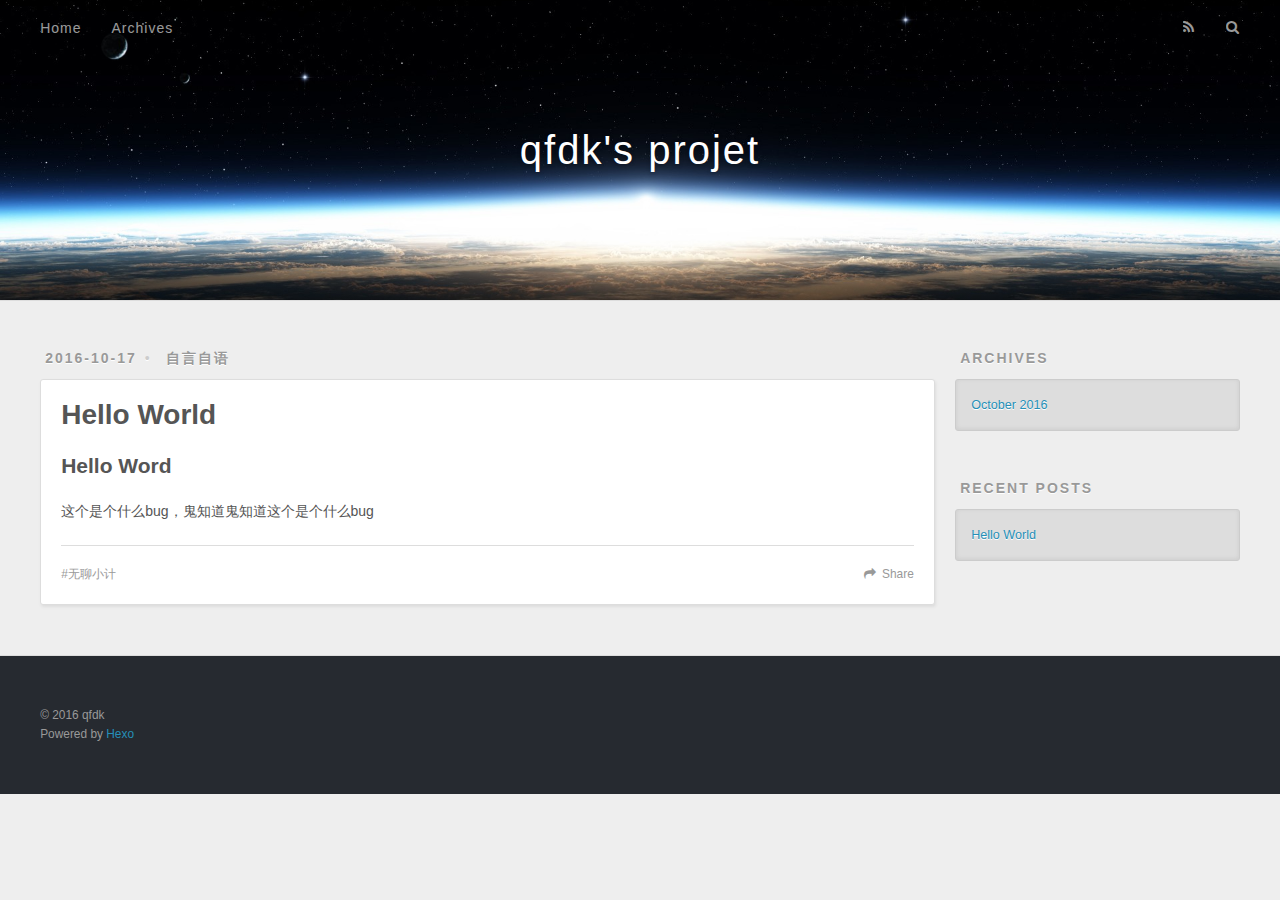
==== index.html @ c4a9b855 "Site updated: 2016-10-17 21:09:21" ====
<!DOCTYPE html>
<html>
<head>
  <meta charset="utf-8">
  
  <title>qfdk&#39;s projet</title>
  <meta name="viewport" content="width=device-width, initial-scale=1, maximum-scale=1">
  <meta property="og:type" content="website">
<meta property="og:title" content="qfdk's projet">
<meta property="og:url" content="http://qfdk.github.io/index.html">
<meta property="og:site_name" content="qfdk's projet">
<meta name="twitter:card" content="summary">
<meta name="twitter:title" content="qfdk's projet">
  
    <link rel="alternate" href="/atom.xml" title="qfdk&#39;s projet" type="application/atom+xml">
  
  
    <link rel="icon" href="/favicon.png">
  
  
    <link href="//fonts.googleapis.com/css?family=Source+Code+Pro" rel="stylesheet" type="text/css">
  
  <link rel="stylesheet" href="/css/style.css">
  

</head>

<body>
  <div id="container">
    <div id="wrap">
      <header id="header">
  <div id="banner"></div>
  <div id="header-outer" class="outer">
    <div id="header-title" class="inner">
      <h1 id="logo-wrap">
        <a href="/" id="logo">qfdk&#39;s projet</a>
      </h1>
      
    </div>
    <div id="header-inner" class="inner">
      <nav id="main-nav">
        <a id="main-nav-toggle" class="nav-icon"></a>
        
          <a class="main-nav-link" href="/">Home</a>
        
          <a class="main-nav-link" href="/archives">Archives</a>
        
      </nav>
      <nav id="sub-nav">
        
          <a id="nav-rss-link" class="nav-icon" href="/atom.xml" title="RSS Feed"></a>
        
        <a id="nav-search-btn" class="nav-icon" title="Search"></a>
      </nav>
      <div id="search-form-wrap">
        <form action="//google.com/search" method="get" accept-charset="UTF-8" class="search-form"><input type="search" name="q" results="0" class="search-form-input" placeholder="Search"><button type="submit" class="search-form-submit">&#xF002;</button><input type="hidden" name="sitesearch" value="http://qfdk.github.io"></form>
      </div>
    </div>
  </div>
</header>
      <div class="outer">
        <section id="main">
  
    <article id="post-Hello World" class="article article-type-post" itemscope itemprop="blogPost">
  <div class="article-meta">
    <a href="/2016/10/17/Hello World/" class="article-date">
  <time datetime="2016-10-17T16:58:01.671Z" itemprop="datePublished">2016-10-17</time>
</a>
    
  <div class="article-category">
    <a class="article-category-link" href="/categories/自言自语/">自言自语</a>
  </div>

  </div>
  <div class="article-inner">
    
    
      <header class="article-header">
        
  
    <h1 itemprop="name">
      <a class="article-title" href="/2016/10/17/Hello World/">Hello World</a>
    </h1>
  

      </header>
    
    <div class="article-entry" itemprop="articleBody">
      
        <h2 id="Hello-Word"><a href="#Hello-Word" class="headerlink" title="Hello Word"></a>Hello Word</h2><p>这个是个什么bug，鬼知道鬼知道这个是个什么bug</p>

      
    </div>
    <footer class="article-footer">
      <a data-url="http://qfdk.github.io/2016/10/17/Hello World/" data-id="ciuefksj50000rd9kbx8fozk2" class="article-share-link">Share</a>
      
      
  <ul class="article-tag-list"><li class="article-tag-list-item"><a class="article-tag-list-link" href="/tags/无聊小计/">无聊小计</a></li></ul>

    </footer>
  </div>
  
</article>


  

</section>
        
          <aside id="sidebar">
  
    

  
    

  
    
  
    
  <div class="widget-wrap">
    <h3 class="widget-title">Archives</h3>
    <div class="widget">
      <ul class="archive-list"><li class="archive-list-item"><a class="archive-list-link" href="/archives/2016/10/">October 2016</a></li></ul>
    </div>
  </div>


  
    
  <div class="widget-wrap">
    <h3 class="widget-title">Recent Posts</h3>
    <div class="widget">
      <ul>
        
          <li>
            <a href="/2016/10/17/hello-world/">Hello World</a>
          </li>
        
      </ul>
    </div>
  </div>

  
</aside>
        
      </div>
      <footer id="footer">
  
  <div class="outer">
    <div id="footer-info" class="inner">
      &copy; 2016 qfdk<br>
      Powered by <a href="http://hexo.io/" target="_blank">Hexo</a>
    </div>
  </div>
</footer>
    </div>
    <nav id="mobile-nav">
  
    <a href="/" class="mobile-nav-link">Home</a>
  
    <a href="/archives" class="mobile-nav-link">Archives</a>
  
</nav>
    

<script src="//ajax.googleapis.com/ajax/libs/jquery/2.0.3/jquery.min.js"></script>


  <link rel="stylesheet" href="/fancybox/jquery.fancybox.css">
  <script src="/fancybox/jquery.fancybox.pack.js"></script>


<script src="/js/script.js"></script>

  </div>
</body>
</html>
---- css/style.css ----
body {
  width: 100%;
}
body:before,
body:after {
  content: "";
  display: table;
}
body:after {
  clear: both;
}
html,
body,
div,
span,
applet,
object,
iframe,
h1,
h2,
h3,
h4,
h5,
h6,
p,
blockquote,
pre,
a,
abbr,
acronym,
address,
big,
cite,
code,
del,
dfn,
em,
img,
ins,
kbd,
q,
s,
samp,
small,
strike,
strong,
sub,
sup,
tt,
var,
dl,
dt,
dd,
ol,
ul,
li,
fieldset,
form,
label,
legend,
table,
caption,
tbody,
tfoot,
thead,
tr,
th,
td {
  margin: 0;
  padding: 0;
  border: 0;
  outline: 0;
  font-weight: inherit;
  font-style: inherit;
  font-family: inherit;
  font-size: 100%;
  vertical-align: baseline;
}
body {
  line-height: 1;
  color: #000;
  background: #fff;
}
ol,
ul {
  list-style: none;
}
table {
  border-collapse: separate;
  border-spacing: 0;
  vertical-align: middle;
}
caption,
th,
td {
  text-align: left;
  font-weight: normal;
  vertical-align: middle;
}
a img {
  border: none;
}
input,
button {
  margin: 0;
  padding: 0;
}
input::-moz-focus-inner,
button::-moz-focus-inner {
  border: 0;
  padding: 0;
}
@font-face {
  font-family: FontAwesome;
  font-style: normal;
  font-weight: normal;
  src: url("fonts/fontawesome-webfont.eot?v=#4.0.3");
  src: url("fonts/fontawesome-webfont.eot?#iefix&v=#4.0.3") format("embedded-opentype"), url("fonts/fontawesome-webfont.woff?v=#4.0.3") format("woff"), url("fonts/fontawesome-webfont.ttf?v=#4.0.3") format("truetype"), url("fonts/fontawesome-webfont.svg#fontawesomeregular?v=#4.0.3") format("svg");
}
html,
body,
#container {
  height: 100%;
}
body {
  background: #eee;
  font: 14px "Helvetica Neue", Helvetica, Arial, sans-serif;
  -webkit-text-size-adjust: 100%;
}
.outer {
  max-width: 1220px;
  margin: 0 auto;
  padding: 0 20px;
}
.outer:before,
.outer:after {
  content: "";
  display: table;
}
.outer:after {
  clear: both;
}
.inner {
  display: inline;
  float: left;
  width: 98.33333333333333%;
  margin: 0 0.833333333333333%;
}
.left,
.alignleft {
  float: left;
}
.right,
.alignright {
  float: right;
}
.clear {
  clear: both;
}
#container {
  position: relative;
}
.mobile-nav-on {
  overflow: hidden;
}
#wrap {
  height: 100%;
  width: 100%;
  position: absolute;
  top: 0;
  left: 0;
  -webkit-transition: 0.2s ease-out;
  -moz-transition: 0.2s ease-out;
  -ms-transition: 0.2s ease-out;
  transition: 0.2s ease-out;
  z-index: 1;
  background: #eee;
}
.mobile-nav-on #wrap {
  left: 280px;
}
@media screen and (min-width: 768px) {
  #main {
    display: inline;
    float: left;
    width: 73.33333333333333%;
    margin: 0 0.833333333333333%;
  }
}
.article-date,
.article-category-link,
.archive-year,
.widget-title {
  text-decoration: none;
  text-transform: uppercase;
  letter-spacing: 2px;
  color: #999;
  margin-bottom: 1em;
  margin-left: 5px;
  line-height: 1em;
  text-shadow: 0 1px #fff;
  font-weight: bold;
}
.article-inner,
.archive-article-inner {
  background: #fff;
  -webkit-box-shadow: 1px 2px 3px #ddd;
  box-shadow: 1px 2px 3px #ddd;
  border: 1px solid #ddd;
  border-radius: 3px;
}
.article-entry h1,
.widget h1 {
  font-size: 2em;
}
.article-entry h2,
.widget h2 {
  font-size: 1.5em;
}
.article-entry h3,
.widget h3 {
  font-size: 1.3em;
}
.article-entry h4,
.widget h4 {
  font-size: 1.2em;
}
.article-entry h5,
.widget h5 {
  font-size: 1em;
}
.article-entry h6,
.widget h6 {
  font-size: 1em;
  color: #999;
}
.article-entry hr,
.widget hr {
  border: 1px dashed #ddd;
}
.article-entry strong,
.widget strong {
  font-weight: bold;
}
.article-entry em,
.widget em,
.article-entry cite,
.widget cite {
  font-style: italic;
}
.article-entry sup,
.widget sup,
.article-entry sub,
.widget sub {
  font-size: 0.75em;
  line-height: 0;
  position: relative;
  vertical-align: baseline;
}
.article-entry sup,
.widget sup {
  top: -0.5em;
}
.article-entry sub,
.widget sub {
  bottom: -0.2em;
}
.article-entry small,
.widget small {
  font-size: 0.85em;
}
.article-entry acronym,
.widget acronym,
.article-entry abbr,
.widget abbr {
  border-bottom: 1px dotted;
}
.article-entry ul,
.widget ul,
.article-entry ol,
.widget ol,
.article-entry dl,
.widget dl {
  margin: 0 20px;
  line-height: 1.6em;
}
.article-entry ul ul,
.widget ul ul,
.article-entry ol ul,
.widget ol ul,
.article-entry ul ol,
.widget ul ol,
.article-entry ol ol,
.widget ol ol {
  margin-top: 0;
  margin-bottom: 0;
}
.article-entry ul,
.widget ul {
  list-style: disc;
}
.article-entry ol,
.widget ol {
  list-style: decimal;
}
.article-entry dt,
.widget dt {
  font-weight: bold;
}
#header {
  height: 300px;
  position: relative;
  border-bottom: 1px solid #ddd;
}
#header:before,
#header:after {
  content: "";
  position: absolute;
  left: 0;
  right: 0;
  height: 40px;
}
#header:before {
  top: 0;
  background: -webkit-linear-gradient(rgba(0,0,0,0.2), transparent);
  background: -moz-linear-gradient(rgba(0,0,0,0.2), transparent);
  background: -ms-linear-gradient(rgba(0,0,0,0.2), transparent);
  background: linear-gradient(rgba(0,0,0,0.2), transparent);
}
#header:after {
  bottom: 0;
  background: -webkit-linear-gradient(transparent, rgba(0,0,0,0.2));
  background: -moz-linear-gradient(transparent, rgba(0,0,0,0.2));
  background: -ms-linear-gradient(transparent, rgba(0,0,0,0.2));
  background: linear-gradient(transparent, rgba(0,0,0,0.2));
}
#header-outer {
  height: 100%;
  position: relative;
}
#header-inner {
  position: relative;
  overflow: hidden;
}
#banner {
  position: absolute;
  top: 0;
  left: 0;
  width: 100%;
  height: 100%;
  background: url("images/banner.jpg") center #000;
  -webkit-background-size: cover;
  -moz-background-size: cover;
  background-size: cover;
  z-index: -1;
}
#header-title {
  text-align: center;
  height: 40px;
  position: absolute;
  top: 50%;
  left: 0;
  margin-top: -20px;
}
#logo,
#subtitle {
  text-decoration: none;
  color: #fff;
  font-weight: 300;
  text-shadow: 0 1px 4px rgba(0,0,0,0.3);
}
#logo {
  font-size: 40px;
  line-height: 40px;
  letter-spacing: 2px;
}
#subtitle {
  font-size: 16px;
  line-height: 16px;
  letter-spacing: 1px;
}
#subtitle-wrap {
  margin-top: 16px;
}
#main-nav {
  float: left;
  margin-left: -15px;
}
.nav-icon,
.main-nav-link {
  float: left;
  color: #fff;
  opacity: 0.6;
  text-decoration: none;
  text-shadow: 0 1px rgba(0,0,0,0.2);
  -webkit-transition: opacity 0.2s;
  -moz-transition: opacity 0.2s;
  -ms-transition: opacity 0.2s;
  transition: opacity 0.2s;
  display: block;
  padding: 20px 15px;
}
.nav-icon:hover,
.main-nav-link:hover {
  opacity: 1;
}
.nav-icon {
  font-family: FontAwesome;
  text-align: center;
  font-size: 14px;
  width: 14px;
  height: 14px;
  padding: 20px 15px;
  position: relative;
  cursor: pointer;
}
.main-nav-link {
  font-weight: 300;
  letter-spacing: 1px;
}
@media screen and (max-width: 479px) {
  .main-nav-link {
    display: none;
  }
}
#main-nav-toggle {
  display: none;
}
#main-nav-toggle:before {
  content: "\f0c9";
}
@media screen and (max-width: 479px) {
  #main-nav-toggle {
    display: block;
  }
}
#sub-nav {
  float: right;
  margin-right: -15px;
}
#nav-rss-link:before {
  content: "\f09e";
}
#nav-search-btn:before {
  content: "\f002";
}
#search-form-wrap {
  position: absolute;
  top: 15px;
  width: 150px;
  height: 30px;
  right: -150px;
  opacity: 0;
  -webkit-transition: 0.2s ease-out;
  -moz-transition: 0.2s ease-out;
  -ms-transition: 0.2s ease-out;
  transition: 0.2s ease-out;
}
#search-form-wrap.on {
  opacity: 1;
  right: 0;
}
@media screen and (max-width: 479px) {
  #search-form-wrap {
    width: 100%;
    right: -100%;
  }
}
.search-form {
  position: absolute;
  top: 0;
  left: 0;
  right: 0;
  background: #fff;
  padding: 5px 15px;
  border-radius: 15px;
  -webkit-box-shadow: 0 0 10px rgba(0,0,0,0.3);
  box-shadow: 0 0 10px rgba(0,0,0,0.3);
}
.search-form-input {
  border: none;
  background: none;
  color: #555;
  width: 100%;
  font: 13px "Helvetica Neue", Helvetica, Arial, sans-serif;
  outline: none;
}
.search-form-input::-webkit-search-results-decoration,
.search-form-input::-webkit-search-cancel-button {
  -webkit-appearance: none;
}
.search-form-submit {
  position: absolute;
  top: 50%;
  right: 10px;
  margin-top: -7px;
  font: 13px FontAwesome;
  border: none;
  background: none;
  color: #bbb;
  cursor: pointer;
}
.search-form-submit:hover,
.search-form-submit:focus {
  color: #777;
}
.article {
  margin: 50px 0;
}
.article-inner {
  overflow: hidden;
}
.article-meta:before,
.article-meta:after {
  content: "";
  display: table;
}
.article-meta:after {
  clear: both;
}
.article-date {
  float: left;
}
.article-category {
  float: left;
  line-height: 1em;
  color: #ccc;
  text-shadow: 0 1px #fff;
  margin-left: 8px;
}
.article-category:before {
  content: "\2022";
}
.article-category-link {
  margin: 0 12px 1em;
}
.article-header {
  padding: 20px 20px 0;
}
.article-title {
  text-decoration: none;
  font-size: 2em;
  font-weight: bold;
  color: #555;
  line-height: 1.1em;
  -webkit-transition: color 0.2s;
  -moz-transition: color 0.2s;
  -ms-transition: color 0.2s;
  transition: color 0.2s;
}
a.article-title:hover {
  color: #258fb8;
}
.article-entry {
  color: #555;
  padding: 0 20px;
}
.article-entry:before,
.article-entry:after {
  content: "";
  display: table;
}
.article-entry:after {
  clear: both;
}
.article-entry p,
.article-entry table {
  line-height: 1.6em;
  margin: 1.6em 0;
}
.article-entry h1,
.article-entry h2,
.article-entry h3,
.article-entry h4,
.article-entry h5,
.article-entry h6 {
  font-weight: bold;
}
.article-entry h1,
.article-entry h2,
.article-entry h3,
.article-entry h4,
.article-entry h5,
.article-entry h6 {
  line-height: 1.1em;
  margin: 1.1em 0;
}
.article-entry a {
  color: #258fb8;
  text-decoration: none;
}
.article-entry a:hover {
  text-decoration: underline;
}
.article-entry ul,
.article-entry ol,
.article-entry dl {
  margin-top: 1.6em;
  margin-bottom: 1.6em;
}
.article-entry img,
.article-entry video {
  max-width: 100%;
  height: auto;
  display: block;
  margin: auto;
}
.article-entry iframe {
  border: none;
}
.article-entry table {
  width: 100%;
  border-collapse: collapse;
  border-spacing: 0;
}
.article-entry th {
  font-weight: bold;
  border-bottom: 3px solid #ddd;
  padding-bottom: 0.5em;
}
.article-entry td {
  border-bottom: 1px solid #ddd;
  padding: 10px 0;
}
.article-entry blockquote {
  font-family: Georgia, "Times New Roman", serif;
  font-size: 1.4em;
  margin: 1.6em 20px;
  text-align: center;
}
.article-entry blockquote footer {
  font-size: 14px;
  margin: 1.6em 0;
  font-family: "Helvetica Neue", Helvetica, Arial, sans-serif;
}
.article-entry blockquote footer cite:before {
  content: "—";
  padding: 0 0.5em;
}
.article-entry .pullquote {
  text-align: left;
  width: 45%;
  margin: 0;
}
.article-entry .pullquote.left {
  margin-left: 0.5em;
  margin-right: 1em;
}
.article-entry .pullquote.right {
  margin-right: 0.5em;
  margin-left: 1em;
}
.article-entry .caption {
  color: #999;
  display: block;
  font-size: 0.9em;
  margin-top: 0.5em;
  position: relative;
  text-align: center;
}
.article-entry .video-container {
  position: relative;
  padding-top: 56.25%;
  height: 0;
  overflow: hidden;
}
.article-entry .video-container iframe,
.article-entry .video-container object,
.article-entry .video-container embed {
  position: absolute;
  top: 0;
  left: 0;
  width: 100%;
  height: 100%;
  margin-top: 0;
}
.article-more-link a {
  display: inline-block;
  line-height: 1em;
  padding: 6px 15px;
  border-radius: 15px;
  background: #eee;
  color: #999;
  text-shadow: 0 1px #fff;
  text-decoration: none;
}
.article-more-link a:hover {
  background: #258fb8;
  color: #fff;
  text-decoration: none;
  text-shadow: 0 1px #1e7293;
}
.article-footer {
  font-size: 0.85em;
  line-height: 1.6em;
  border-top: 1px solid #ddd;
  padding-top: 1.6em;
  margin: 0 20px 20px;
}
.article-footer:before,
.article-footer:after {
  content: "";
  display: table;
}
.article-footer:after {
  clear: both;
}
.article-footer a {
  color: #999;
  text-decoration: none;
}
.article-footer a:hover {
  color: #555;
}
.article-tag-list-item {
  float: left;
  margin-right: 10px;
}
.article-tag-list-link:before {
  content: "#";
}
.article-comment-link {
  float: right;
}
.article-comment-link:before {
  content: "\f075";
  font-family: FontAwesome;
  padding-right: 8px;
}
.article-share-link {
  cursor: pointer;
  float: right;
  margin-left: 20px;
}
.article-share-link:before {
  content: "\f064";
  font-family: FontAwesome;
  padding-right: 6px;
}
#article-nav {
  position: relative;
}
#article-nav:before,
#article-nav:after {
  content: "";
  display: table;
}
#article-nav:after {
  clear: both;
}
@media screen and (min-width: 768px) {
  #article-nav {
    margin: 50px 0;
  }
  #article-nav:before {
    width: 8px;
    height: 8px;
    position: absolute;
    top: 50%;
    left: 50%;
    margin-top: -4px;
    margin-left: -4px;
    content: "";
    border-radius: 50%;
    background: #ddd;
    -webkit-box-shadow: 0 1px 2px #fff;
    box-shadow: 0 1px 2px #fff;
  }
}
.article-nav-link-wrap {
  text-decoration: none;
  text-shadow: 0 1px #fff;
  color: #999;
  -webkit-box-sizing: border-box;
  -moz-box-sizing: border-box;
  box-sizing: border-box;
  margin-top: 50px;
  text-align: center;
  display: block;
}
.article-nav-link-wrap:hover {
  color: #555;
}
@media screen and (min-width: 768px) {
  .article-nav-link-wrap {
    width: 50%;
    margin-top: 0;
  }
}
@media screen and (min-width: 768px) {
  #article-nav-newer {
    float: left;
    text-align: right;
    padding-right: 20px;
  }
}
@media screen and (min-width: 768px) {
  #article-nav-older {
    float: right;
    text-align: left;
    padding-left: 20px;
  }
}
.article-nav-caption {
  text-transform: uppercase;
  letter-spacing: 2px;
  color: #ddd;
  line-height: 1em;
  font-weight: bold;
}
#article-nav-newer .article-nav-caption {
  margin-right: -2px;
}
.article-nav-title {
  font-size: 0.85em;
  line-height: 1.6em;
  margin-top: 0.5em;
}
.article-share-box {
  position: absolute;
  display: none;
  background: #fff;
  -webkit-box-shadow: 1px 2px 10px rgba(0,0,0,0.2);
  box-shadow: 1px 2px 10px rgba(0,0,0,0.2);
  border-radius: 3px;
  margin-left: -145px;
  overflow: hidden;
  z-index: 1;
}
.article-share-box.on {
  display: block;
}
.article-share-input {
  width: 100%;
  background: none;
  -webkit-box-sizing: border-box;
  -moz-box-sizing: border-box;
  box-sizing: border-box;
  font: 14px "Helvetica Neue", Helvetica, Arial, sans-serif;
  padding: 0 15px;
  color: #555;
  outline: none;
  border: 1px solid #ddd;
  border-radius: 3px 3px 0 0;
  height: 36px;
  line-height: 36px;
}
.article-share-links {
  background: #eee;
}
.article-share-links:before,
.article-share-links:after {
  content: "";
  display: table;
}
.article-share-links:after {
  clear: both;
}
.article-share-twitter,
.article-share-facebook,
.article-share-pinterest,
.article-share-google {
  width: 50px;
  height: 36px;
  display: block;
  float: left;
  position: relative;
  color: #999;
  text-shadow: 0 1px #fff;
}
.article-share-twitter:before,
.article-share-facebook:before,
.article-share-pinterest:before,
.article-share-google:before {
  font-size: 20px;
  font-family: FontAwesome;
  width: 20px;
  height: 20px;
  position: absolute;
  top: 50%;
  left: 50%;
  margin-top: -10px;
  margin-left: -10px;
  text-align: center;
}
.article-share-twitter:hover,
.article-share-facebook:hover,
.article-share-pinterest:hover,
.article-share-google:hover {
  color: #fff;
}
.article-share-twitter:before {
  content: "\f099";
}
.article-share-twitter:hover {
  background: #00aced;
  text-shadow: 0 1px #008abe;
}
.article-share-facebook:before {
  content: "\f09a";
}
.article-share-facebook:hover {
  background: #3b5998;
  text-shadow: 0 1px #2f477a;
}
.article-share-pinterest:before {
  content: "\f0d2";
}
.article-share-pinterest:hover {
  background: #cb2027;
  text-shadow: 0 1px #a21a1f;
}
.article-share-google:before {
  content: "\f0d5";
}
.article-share-google:hover {
  background: #dd4b39;
  text-shadow: 0 1px #be3221;
}
.article-gallery {
  background: #000;
  position: relative;
}
.article-gallery-photos {
  position: relative;
  overflow: hidden;
}
.article-gallery-img {
  display: none;
  max-width: 100%;
}
.article-gallery-img:first-child {
  display: block;
}
.article-gallery-img.loaded {
  position: absolute;
  display: block;
}
.article-gallery-img img {
  display: block;
  max-width: 100%;
  margin: 0 auto;
}
#comments {
  background: #fff;
  -webkit-box-shadow: 1px 2px 3px #ddd;
  box-shadow: 1px 2px 3px #ddd;
  padding: 20px;
  border: 1px solid #ddd;
  border-radius: 3px;
  margin: 50px 0;
}
#comments a {
  color: #258fb8;
}
.archives-wrap {
  margin: 50px 0;
}
.archives:before,
.archives:after {
  content: "";
  display: table;
}
.archives:after {
  clear: both;
}
.archive-year-wrap {
  margin-bottom: 1em;
}
.archives {
  -webkit-column-gap: 10px;
  -moz-column-gap: 10px;
  column-gap: 10px;
}
@media screen and (min-width: 480px) and (max-width: 767px) {
  .archives {
    -webkit-column-count: 2;
    -moz-column-count: 2;
    column-count: 2;
  }
}
@media screen and (min-width: 768px) {
  .archives {
    -webkit-column-count: 3;
    -moz-column-count: 3;
    column-count: 3;
  }
}
.archive-article {
  -webkit-column-break-inside: avoid;
  page-break-inside: avoid;
  overflow: hidden;
  break-inside: avoid-column;
}
.archive-article-inner {
  padding: 10px;
  margin-bottom: 15px;
}
.archive-article-title {
  text-decoration: none;
  font-weight: bold;
  color: #555;
  -webkit-transition: color 0.2s;
  -moz-transition: color 0.2s;
  -ms-transition: color 0.2s;
  transition: color 0.2s;
  line-height: 1.6em;
}
.archive-article-title:hover {
  color: #258fb8;
}
.archive-article-footer {
  margin-top: 1em;
}
.archive-article-date {
  color: #999;
  text-decoration: none;
  font-size: 0.85em;
  line-height: 1em;
  margin-bottom: 0.5em;
  display: block;
}
#page-nav {
  margin: 50px auto;
  background: #fff;
  -webkit-box-shadow: 1px 2px 3px #ddd;
  box-shadow: 1px 2px 3px #ddd;
  border: 1px solid #ddd;
  border-radius: 3px;
  text-align: center;
  color: #999;
  overflow: hidden;
}
#page-nav:before,
#page-nav:after {
  content: "";
  display: table;
}
#page-nav:after {
  clear: both;
}
#page-nav a,
#page-nav span {
  padding: 10px 20px;
  line-height: 1;
  height: 2ex;
}
#page-nav a {
  color: #999;
  text-decoration: none;
}
#page-nav a:hover {
  background: #999;
  color: #fff;
}
#page-nav .prev {
  float: left;
}
#page-nav .next {
  float: right;
}
#page-nav .page-number {
  display: inline-block;
}
@media screen and (max-width: 479px) {
  #page-nav .page-number {
    display: none;
  }
}
#page-nav .current {
  color: #555;
  font-weight: bold;
}
#page-nav .space {
  color: #ddd;
}
#footer {
  background: #262a30;
  padding: 50px 0;
  border-top: 1px solid #ddd;
  color: #999;
}
#footer a {
  color: #258fb8;
  text-decoration: none;
}
#footer a:hover {
  text-decoration: underline;
}
#footer-info {
  line-height: 1.6em;
  font-size: 0.85em;
}
.article-entry pre,
.article-entry .highlight {
  background: #2d2d2d;
  margin: 0 -20px;
  padding: 15px 20px;
  border-style: solid;
  border-color: #ddd;
  border-width: 1px 0;
  overflow: auto;
  color: #ccc;
  line-height: 22.400000000000002px;
}
.article-entry .highlight .gutter pre,
.article-entry .gist .gist-file .gist-data .line-numbers {
  color: #666;
  font-size: 0.85em;
}
.article-entry pre,
.article-entry code {
  font-family: "Source Code Pro", Consolas, Monaco, Menlo, Consolas, monospace;
}
.article-entry code {
  background: #eee;
  text-shadow: 0 1px #fff;
  padding: 0 0.3em;
}
.article-entry pre code {
  background: none;
  text-shadow: none;
  padding: 0;
}
.article-entry .highlight pre {
  border: none;
  margin: 0;
  padding: 0;
}
.article-entry .highlight table {
  margin: 0;
  width: auto;
}
.article-entry .highlight td {
  border: none;
  padding: 0;
}
.article-entry .highlight figcaption {
  font-size: 0.85em;
  color: #999;
  line-height: 1em;
  margin-bottom: 1em;
}
.article-entry .highlight figcaption:before,
.article-entry .highlight figcaption:after {
  content: "";
  display: table;
}
.article-entry .highlight figcaption:after {
  clear: both;
}
.article-entry .highlight figcaption a {
  float: right;
}
.article-entry .highlight .gutter pre {
  text-align: right;
  padding-right: 20px;
}
.article-entry .highlight .line {
  height: 22.400000000000002px;
}
.article-entry .highlight .line.marked {
  background: #515151;
}
.article-entry .gist {
  margin: 0 -20px;
  border-style: solid;
  border-color: #ddd;
  border-width: 1px 0;
  background: #2d2d2d;
  padding: 15px 20px 15px 0;
}
.article-entry .gist .gist-file {
  border: none;
  font-family: "Source Code Pro", Consolas, Monaco, Menlo, Consolas, monospace;
  margin: 0;
}
.article-entry .gist .gist-file .gist-data {
  background: none;
  border: none;
}
.article-entry .gist .gist-file .gist-data .line-numbers {
  background: none;
  border: none;
  padding: 0 20px 0 0;
}
.article-entry .gist .gist-file .gist-data .line-data {
  padding: 0 !important;
}
.article-entry .gist .gist-file .highlight {
  margin: 0;
  padding: 0;
  border: none;
}
.article-entry .gist .gist-file .gist-meta {
  background: #2d2d2d;
  color: #999;
  font: 0.85em "Helvetica Neue", Helvetica, Arial, sans-serif;
  text-shadow: 0 0;
  padding: 0;
  margin-top: 1em;
  margin-left: 20px;
}
.article-entry .gist .gist-file .gist-meta a {
  color: #258fb8;
  font-weight: normal;
}
.article-entry .gist .gist-file .gist-meta a:hover {
  text-decoration: underline;
}
pre .comment,
pre .title {
  color: #999;
}
pre .variable,
pre .attribute,
pre .tag,
pre .regexp,
pre .ruby .constant,
pre .xml .tag .title,
pre .xml .pi,
pre .xml .doctype,
pre .html .doctype,
pre .css .id,
pre .css .class,
pre .css .pseudo {
  color: #f2777a;
}
pre .number,
pre .preprocessor,
pre .built_in,
pre .literal,
pre .params,
pre .constant {
  color: #f99157;
}
pre .class,
pre .ruby .class .title,
pre .css .rules .attribute {
  color: #9c9;
}
pre .string,
pre .value,
pre .inheritance,
pre .header,
pre .ruby .symbol,
pre .xml .cdata {
  color: #9c9;
}
pre .css .hexcolor {
  color: #6cc;
}
pre .function,
pre .python .decorator,
pre .python .title,
pre .ruby .function .title,
pre .ruby .title .keyword,
pre .perl .sub,
pre .javascript .title,
pre .coffeescript .title {
  color: #69c;
}
pre .keyword,
pre .javascript .function {
  color: #c9c;
}
@media screen and (max-width: 479px) {
  #mobile-nav {
    position: absolute;
    top: 0;
    left: 0;
    width: 280px;
    height: 100%;
    background: #191919;
    border-right: 1px solid #fff;
  }
}
@media screen and (max-width: 479px) {
  .mobile-nav-link {
    display: block;
    color: #999;
    text-decoration: none;
    padding: 15px 20px;
    font-weight: bold;
  }
  .mobile-nav-link:hover {
    color: #fff;
  }
}
@media screen and (min-width: 768px) {
  #sidebar {
    display: inline;
    float: left;
    width: 23.333333333333332%;
    margin: 0 0.833333333333333%;
  }
}
.widget-wrap {
  margin: 50px 0;
}
.widget {
  color: #777;
  text-shadow: 0 1px #fff;
  background: #ddd;
  -webkit-box-shadow: 0 -1px 4px #ccc inset;
  box-shadow: 0 -1px 4px #ccc inset;
  border: 1px solid #ccc;
  padding: 15px;
  border-radius: 3px;
}
.widget a {
  color: #258fb8;
  text-decoration: none;
}
.widget a:hover {
  text-decoration: underline;
}
.widget ul ul,
.widget ol ul,
.widget dl ul,
.widget ul ol,
.widget ol ol,
.widget dl ol,
.widget ul dl,
.widget ol dl,
.widget dl dl {
  margin-left: 15px;
  list-style: disc;
}
.widget {
  line-height: 1.6em;
  word-wrap: break-word;
  font-size: 0.9em;
}
.widget ul,
.widget ol {
  list-style: none;
  margin: 0;
}
.widget ul ul,
.widget ol ul,
.widget ul ol,
.widget ol ol {
  margin: 0 20px;
}
.widget ul ul,
.widget ol ul {
  list-style: disc;
}
.widget ul ol,
.widget ol ol {
  list-style: decimal;
}
.category-list-count,
.tag-list-count,
.archive-list-count {
  padding-left: 5px;
  color: #999;
  font-size: 0.85em;
}
.category-list-count:before,
.tag-list-count:before,
.archive-list-count:before {
  content: "(";
}
.category-list-count:after,
.tag-list-count:after,
.archive-list-count:after {
  content: ")";
}
.tagcloud a {
  margin-right: 5px;
  display: inline-block;
}
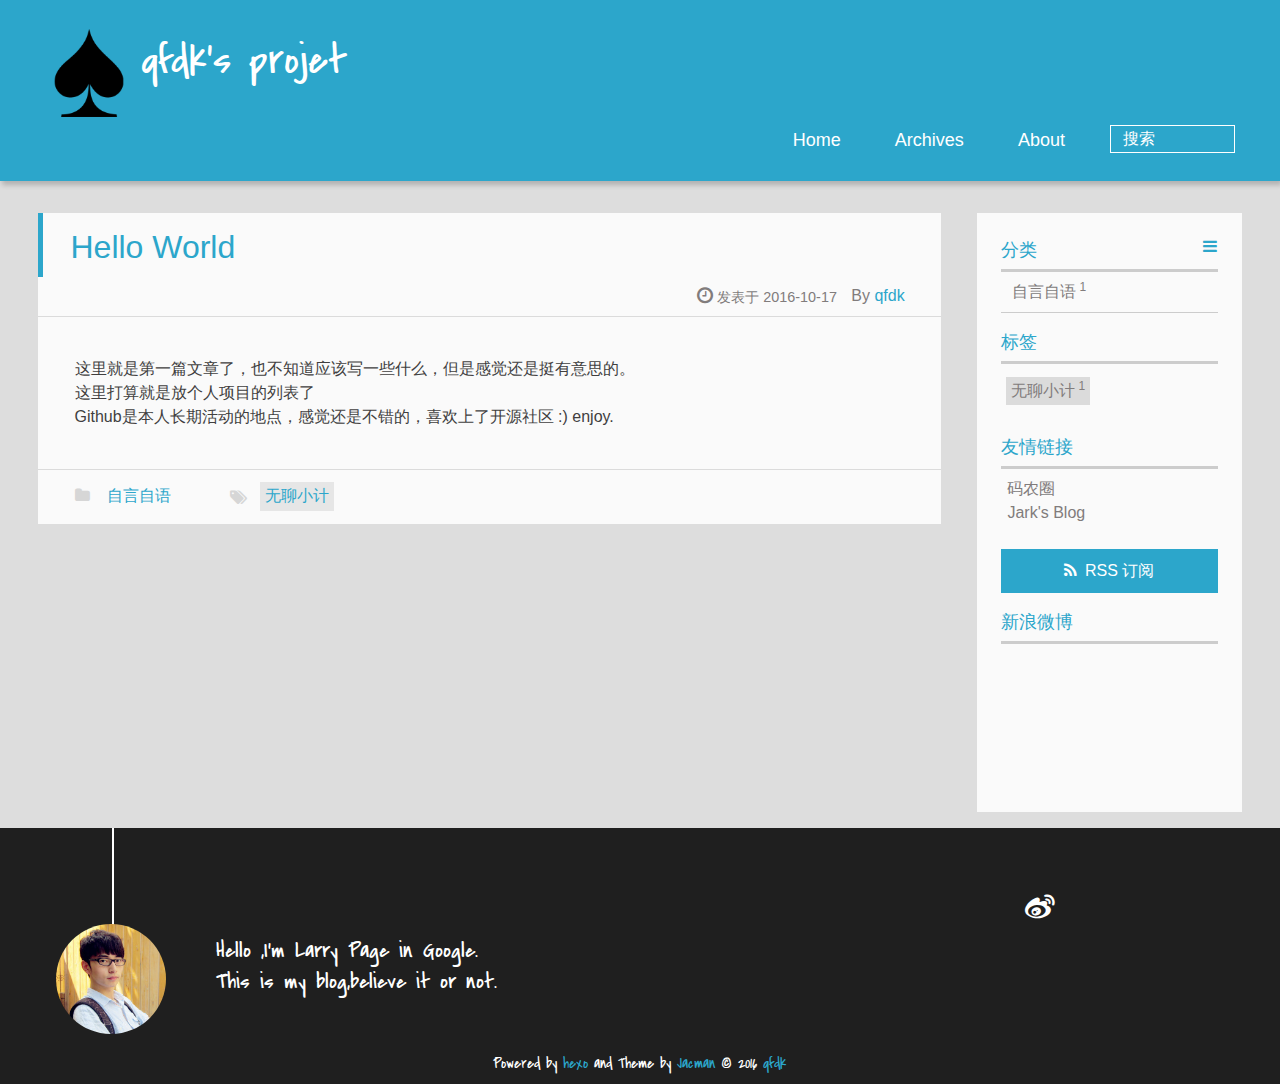
==== commit 89c26549: "Site updated: 2016-10-17 21:28:03" ====
--- a/index.html
+++ b/index.html
@@ -1,178 +1,366 @@
-<!DOCTYPE html>
-<html>
+
+ <!DOCTYPE HTML>
+<html >
 <head>
-  <meta charset="utf-8">
-  
-  <title>qfdk&#39;s projet</title>
-  <meta name="viewport" content="width=device-width, initial-scale=1, maximum-scale=1">
-  <meta property="og:type" content="website">
+  <meta charset="UTF-8">
+  
+    <title>qfdk&#39;s projet</title>
+    <meta name="viewport" content="width=device-width, initial-scale=1,user-scalable=no">
+    
+    <meta name="author" content="qfdk">
+    
+
+    
+    <meta property="og:type" content="website">
 <meta property="og:title" content="qfdk's projet">
 <meta property="og:url" content="http://qfdk.github.io/index.html">
 <meta property="og:site_name" content="qfdk's projet">
 <meta name="twitter:card" content="summary">
 <meta name="twitter:title" content="qfdk's projet">
-  
-    <link rel="alternate" href="/atom.xml" title="qfdk&#39;s projet" type="application/atom+xml">
-  
-  
-    <link rel="icon" href="/favicon.png">
-  
-  
-    <link href="//fonts.googleapis.com/css?family=Source+Code+Pro" rel="stylesheet" type="text/css">
-  
-  <link rel="stylesheet" href="/css/style.css">
-  
-
+
+    
+    <link rel="alternative" href="/atom.xml" title="qfdk&#39;s projet" type="application/atom+xml">
+    
+    
+    <link rel="icon" href="/img/favicon.ico">
+    
+    
+    <link rel="apple-touch-icon" href="/img/jacman.jpg">
+    <link rel="apple-touch-icon-precomposed" href="/img/jacman.jpg">
+    
+    <link rel="stylesheet" href="/css/style.css">
 </head>
 
-<body>
-  <div id="container">
-    <div id="wrap">
-      <header id="header">
-  <div id="banner"></div>
-  <div id="header-outer" class="outer">
-    <div id="header-title" class="inner">
-      <h1 id="logo-wrap">
-        <a href="/" id="logo">qfdk&#39;s projet</a>
-      </h1>
+  <body>
+    <header>
       
+<div>
+		
+			<div id="imglogo">
+				<a href="/"><img src="/img/logo.png" alt="qfdk&#39;s projet" title="qfdk&#39;s projet"/></a>
+			</div>
+			
+			<div id="textlogo">
+				<h1 class="site-name"><a href="/" title="qfdk&#39;s projet">qfdk&#39;s projet</a></h1>
+				<h2 class="blog-motto"></h2>
+			</div>
+			<div class="navbar"><a class="navbutton navmobile" href="#" title="菜单">
+			</a></div>
+			<nav class="animated">
+				<ul>
+					<ul>
+					 
+						<li><a href="/">Home</a></li>
+					
+						<li><a href="/archives">Archives</a></li>
+					
+						<li><a href="/about">About</a></li>
+					
+					<li>
+ 					
+					<form class="search" action="//google.com/search" method="get" accept-charset="utf-8">
+						<label>Search</label>
+						<input type="search" id="search" name="q" autocomplete="off" maxlength="20" placeholder="搜索" />
+						<input type="hidden" name="q" value="site:qfdk.github.io">
+					</form>
+					
+					</li>
+				</ul>
+			</nav>			
+</div>
+    </header>
+    <div id="container">
+      <div id="main">
+
+   
+    
+    <article class="post-expand post" itemprop="articleBody"> 
+        <header class="article-info clearfix">
+  <h1 itemprop="name">
+    
+      <a href="/2016/10/17/Hello World/" title="Hello World" itemprop="url">Hello World</a>
+  </h1>
+  <p class="article-author">By
+       
+		<a href="/about" title="qfdk" target="_blank" itemprop="author">qfdk</a>
+		
+  <p class="article-time">
+    <time datetime="2016-10-17T16:58:01.671Z" itemprop="datePublished"> 发表于 2016-10-17</time>
+    
+  </p>
+</header>
+    <div class="article-content">
+        
+        <p>这里就是第一篇文章了，也不知道应该写一些什么，但是感觉还是挺有意思的。<br>这里打算就是放个人项目的列表了<br>Github是本人长期活动的地点，感觉还是不错的，喜欢上了开源社区 :) enjoy.</p>
+
+        
+        
+        <p class="article-more-link">
+          
+       </p>
     </div>
-    <div id="header-inner" class="inner">
-      <nav id="main-nav">
-        <a id="main-nav-toggle" class="nav-icon"></a>
-        
-          <a class="main-nav-link" href="/">Home</a>
-        
-          <a class="main-nav-link" href="/archives">Archives</a>
-        
-      </nav>
-      <nav id="sub-nav">
-        
-          <a id="nav-rss-link" class="nav-icon" href="/atom.xml" title="RSS Feed"></a>
-        
-        <a id="nav-search-btn" class="nav-icon" title="Search"></a>
-      </nav>
-      <div id="search-form-wrap">
-        <form action="//google.com/search" method="get" accept-charset="UTF-8" class="search-form"><input type="search" name="q" results="0" class="search-form-input" placeholder="Search"><button type="submit" class="search-form-submit">&#xF002;</button><input type="hidden" name="sitesearch" value="http://qfdk.github.io"></form>
-      </div>
+    <footer class="article-footer clearfix">
+<div class="article-catetags">
+
+<div class="article-categories">
+  <span></span>
+  <a class="article-category-link" href="/categories/自言自语/">自言自语</a>
+</div>
+
+
+  <div class="article-tags">
+  
+  <span></span> <a href="/tags/无聊小计/">无聊小计</a>
+  </div>
+
+</div>
+
+
+
+
+<div class="comments-count">
+	
+</div>
+
+</footer>
+
+
+    </article>
+
+
+
+
+
+
+
+</div>
+      <div class="openaside"><a class="navbutton" href="#" title="显示侧边栏"></a></div>
+
+<div id="asidepart">
+<div class="closeaside"><a class="closebutton" href="#" title="隐藏侧边栏"></a></div>
+<aside class="clearfix">
+
+  
+
+
+  
+<div class="categorieslist">
+	<p class="asidetitle">分类</p>
+		<ul>
+		
+		  
+			<li><a href="/categories/自言自语/" title="自言自语">自言自语<sup>1</sup></a></li>
+		  
+		
+		</ul>
+</div>
+
+
+  
+<div class="tagslist">
+	<p class="asidetitle">标签</p>
+		<ul class="clearfix">
+		
+			
+				<li><a href="/tags/无聊小计/" title="无聊小计">无聊小计<sup>1</sup></a></li>
+			
+		
+		</ul>
+</div>
+
+
+  <div class="linkslist">
+  <p class="asidetitle">友情链接</p>
+    <ul>
+        
+          <li>
+            
+            	<a href="https://coderq.com" target="_blank" title="一个面向程序员交流分享的新一代社区">码农圈</a>
+            
+          </li>
+        
+          <li>
+            
+            	<a href="http://wuchong.me" target="_blank" title="Jark&#39;s Blog">Jark&#39;s Blog</a>
+            
+          </li>
+        
+    </ul>
+</div>
+
+  
+
+
+  <div class="rsspart">
+	<a href="/atom.xml" target="_blank" title="rss">RSS 订阅</a>
+</div>
+
+  <div class="weiboshow">
+  <p class="asidetitle">新浪微博</p>
+    <iframe width="100%" height="119" class="share_self"  frameborder="0" scrolling="no" src="http://widget.weibo.com/weiboshow/index.php?language=&width=0&height=119&fansRow=2&ptype=1&speed=0&skin=9&isTitle=1&noborder=1&isWeibo=0&isFans=0&uid=null&verifier=b3593ceb&dpc=1"></iframe>
+</div>
+
+
+</aside>
+</div>
     </div>
-  </div>
-</header>
-      <div class="outer">
-        <section id="main">
-  
-    <article id="post-Hello World" class="article article-type-post" itemscope itemprop="blogPost">
-  <div class="article-meta">
-    <a href="/2016/10/17/Hello World/" class="article-date">
-  <time datetime="2016-10-17T16:58:01.671Z" itemprop="datePublished">2016-10-17</time>
-</a>
-    
-  <div class="article-category">
-    <a class="article-category-link" href="/categories/自言自语/">自言自语</a>
-  </div>
-
-  </div>
-  <div class="article-inner">
-    
-    
-      <header class="article-header">
-        
-  
-    <h1 itemprop="name">
-      <a class="article-title" href="/2016/10/17/Hello World/">Hello World</a>
-    </h1>
-  
-
-      </header>
-    
-    <div class="article-entry" itemprop="articleBody">
-      
-        <h2 id="Hello-Word"><a href="#Hello-Word" class="headerlink" title="Hello Word"></a>Hello Word</h2><p>这个是个什么bug，鬼知道鬼知道这个是个什么bug</p>
-
-      
-    </div>
-    <footer class="article-footer">
-      <a data-url="http://qfdk.github.io/2016/10/17/Hello World/" data-id="ciuefksj50000rd9kbx8fozk2" class="article-share-link">Share</a>
-      
-      
-  <ul class="article-tag-list"><li class="article-tag-list-item"><a class="article-tag-list-link" href="/tags/无聊小计/">无聊小计</a></li></ul>
-
-    </footer>
-  </div>
-  
-</article>
-
-
-  
-
-</section>
-        
-          <aside id="sidebar">
-  
-    
-
-  
-    
-
-  
-    
-  
-    
-  <div class="widget-wrap">
-    <h3 class="widget-title">Archives</h3>
-    <div class="widget">
-      <ul class="archive-list"><li class="archive-list-item"><a class="archive-list-link" href="/archives/2016/10/">October 2016</a></li></ul>
-    </div>
-  </div>
-
-
-  
-    
-  <div class="widget-wrap">
-    <h3 class="widget-title">Recent Posts</h3>
-    <div class="widget">
-      <ul>
-        
-          <li>
-            <a href="/2016/10/17/hello-world/">Hello World</a>
-          </li>
-        
-      </ul>
-    </div>
-  </div>
-
-  
-</aside>
-        
-      </div>
-      <footer id="footer">
-  
-  <div class="outer">
-    <div id="footer-info" class="inner">
-      &copy; 2016 qfdk<br>
-      Powered by <a href="http://hexo.io/" target="_blank">Hexo</a>
-    </div>
-  </div>
+    <footer><div id="footer" >
+	
+	<div class="line">
+		<span></span>
+		<div class="author"></div>
+	</div>
+	
+	
+	<section class="info">
+		<p> Hello ,I&#39;m Larry Page in Google. <br/>
+			This is my blog,believe it or not.</p>
+	</section>
+	 
+	<div class="social-font" class="clearfix">
+		
+		<a href="http://weibo.com/2176287895" target="_blank" class="icon-weibo" title="微博"></a>
+		
+		
+		
+		
+		
+		
+		
+		
+		
+		
+	</div>
+			
+		
+
+		<p class="copyright">
+		Powered by <a href="http://hexo.io" target="_blank" title="hexo">hexo</a> and Theme by <a href="https://github.com/wuchong/jacman" target="_blank" title="Jacman">Jacman</a> © 2016 
+		
+		<a href="/about" target="_blank" title="qfdk">qfdk</a>
+		
+		
+		</p>
+</div>
 </footer>
-    </div>
-    <nav id="mobile-nav">
-  
-    <a href="/" class="mobile-nav-link">Home</a>
-  
-    <a href="/archives" class="mobile-nav-link">Archives</a>
-  
-</nav>
-    
-
-<script src="//ajax.googleapis.com/ajax/libs/jquery/2.0.3/jquery.min.js"></script>
-
-
-  <link rel="stylesheet" href="/fancybox/jquery.fancybox.css">
-  <script src="/fancybox/jquery.fancybox.pack.js"></script>
-
-
-<script src="/js/script.js"></script>
-
-  </div>
-</body>
-</html>+    <script src="/js/jquery-2.0.3.min.js"></script>
+<script src="/js/jquery.imagesloaded.min.js"></script>
+<script src="/js/gallery.js"></script>
+<script src="/js/jquery.qrcode-0.12.0.min.js"></script>
+
+<script type="text/javascript">
+$(document).ready(function(){ 
+  $('.navbar').click(function(){
+    $('header nav').toggleClass('shownav');
+  });
+  var myWidth = 0;
+  function getSize(){
+    if( typeof( window.innerWidth ) == 'number' ) {
+      myWidth = window.innerWidth;
+    } else if( document.documentElement && document.documentElement.clientWidth) {
+      myWidth = document.documentElement.clientWidth;
+    };
+  };
+  var m = $('#main'),
+      a = $('#asidepart'),
+      c = $('.closeaside'),
+      o = $('.openaside');
+  c.click(function(){
+    a.addClass('fadeOut').css('display', 'none');
+    o.css('display', 'block').addClass('fadeIn');
+    m.addClass('moveMain');
+  });
+  o.click(function(){
+    o.css('display', 'none').removeClass('beforeFadeIn');
+    a.css('display', 'block').removeClass('fadeOut').addClass('fadeIn');      
+    m.removeClass('moveMain');
+  });
+  $(window).scroll(function(){
+    o.css("top",Math.max(80,260-$(this).scrollTop()));
+  });
+  
+  $(window).resize(function(){
+    getSize(); 
+    if (myWidth >= 1024) {
+      $('header nav').removeClass('shownav');
+    }else{
+      m.removeClass('moveMain');
+      a.css('display', 'block').removeClass('fadeOut');
+      o.css('display', 'none');
+        
+    }
+  });
+});
+</script>
+
+
+
+
+
+
+
+
+
+
+<link rel="stylesheet" href="/fancybox/jquery.fancybox.css" media="screen" type="text/css">
+<script src="/fancybox/jquery.fancybox.pack.js"></script>
+<script type="text/javascript">
+$(document).ready(function(){ 
+  $('.article-content').each(function(i){
+    $(this).find('img').each(function(){
+      if ($(this).parent().hasClass('fancybox')) return;
+      var alt = this.alt;
+      if (alt) $(this).after('<span class="caption">' + alt + '</span>');
+      $(this).wrap('<a href="' + this.src + '" title="' + alt + '" class="fancybox"></a>');
+    });
+    $(this).find('.fancybox').each(function(){
+      $(this).attr('rel', 'article' + i);
+    });
+  });
+  if($.fancybox){
+    $('.fancybox').fancybox();
+  }
+}); 
+</script>
+
+
+
+<!-- Analytics Begin -->
+
+
+
+<script>
+var _hmt = _hmt || [];
+(function() {
+  var hm = document.createElement("script");
+  hm.src = "//hm.baidu.com/hm.js?e6d1f421bbc9962127a50488f9ed37d1";
+  var s = document.getElementsByTagName("script")[0]; 
+  s.parentNode.insertBefore(hm, s);
+})();
+</script>
+
+
+
+<!-- Analytics End -->
+
+<!-- Totop Begin -->
+
+	<div id="totop">
+	<a title="返回顶部"><img src="/img/scrollup.png"/></a>
+	</div>
+	<script src="/js/totop.js"></script>
+
+<!-- Totop End -->
+
+<!-- MathJax Begin -->
+<!-- mathjax config similar to math.stackexchange -->
+
+
+<!-- MathJax End -->
+
+<!-- Tiny_search Begin -->
+
+<!-- Tiny_search End -->
+
+  </body>
+ </html>
--- a/css/style.css
+++ b/css/style.css
@@ -1,14 +1,3 @@
-body {
-  width: 100%;
-}
-body:before,
-body:after {
-  content: "";
-  display: table;
-}
-body:after {
-  clear: both;
-}
 html,
 body,
 div,
@@ -100,6 +89,100 @@
 a img {
   border: none;
 }
+/* custom Font*/
+@font-face {
+  font-family: "covered_by_your_graceregular";
+  font-weight: normal;
+  font-style: normal;
+  src: url("../font/coveredbyyourgrace-webfont.eot");
+  src: url("../font/coveredbyyourgrace-webfont.eot?#iefix") format('embedded-opentype'), url("../font/coveredbyyourgrace-webfont.svg#covered_by_your_graceregular") format('svg'), url("../font/coveredbyyourgrace-webfont.woff") format('woff'), url("../font/coveredbyyourgrace-webfont.ttf") format('truetype');
+}
+/* icon Font */
+@font-face {
+  font-family: "FontAwesome";
+  font-style: normal;
+  font-weight: normal;
+  src: url("../font/fontawesome-webfont.eot?v=#4.0.3");
+  src: url("../font/fontawesome-webfont.eot?#iefix&v=#4.0.3") format("embedded-opentype"), url("../font/fontawesome-webfont.woff?v=#4.0.3") format("woff"), url("../font/fontawesome-webfont.ttf?v=#4.0.3") format("truetype"), url("../font/fontawesome-webfont.svg#fontawesomeregular?v=#4.0.3") format("svg");
+}
+@font-face {
+  font-family: "fontdiao";
+  font-weight: normal;
+  font-style: normal;
+  src: url("../font/fontdiao.eot");
+  src: url("../font/fontdiao.eot?#iefix") format('embedded-opentype'), url("../font/fontdiao.svg#fontdiao") format('svg'), url("../font/fontdiao.woff") format('woff'), url("../font/fontdiao.ttf") format('truetype');
+}
+/* Public style */
+* {
+  -webkit-margin-before: 0;
+  -webkit-margin-after: 0;
+}
+body {
+  background: #ddd;
+  font-family: "Helvetica Neue", "Helvetica", "Microsoft YaHei", "WenQuanYi Micro Hei", Arial, sans-serif;
+  font-size: 100%;
+  color: #817c7c;
+  line-height: 1.5;
+  min-height: 100vh;
+  display: -webkit-flex;
+  display: -webkit-box;
+  display: -moz-box;
+  display: -webkit-flex;
+  display: -ms-flexbox;
+  display: box;
+  display: flex;
+  -webkit-flex-direction: column;
+  -webkit-box-orient: vertical;
+  -moz-box-orient: vertical;
+  -o-box-orient: vertical;
+  -webkit-flex-direction: column;
+  -ms-flex-direction: column;
+  flex-direction: column;
+}
+iframe {
+  margin-top: 10px;
+}
+small {
+  font-size: 80%;
+}
+sub,
+sup {
+  font-size: 75%;
+  line-height: 0;
+  position: relative;
+  vertical-align: baseline;
+}
+sup {
+  top: -0.5em;
+  padding-left: 0.3em;
+}
+sub {
+  bottom: -0.25em;
+}
+a {
+  text-decoration: none;
+  color: #817c7c;
+}
+a:hover,
+a:focus {
+  outline: 0;
+  text-decoration: none;
+  -webkit-transition: color 0.25s, background 0.5s;
+  -moz-transition: color 0.25s, background 0.5s;
+  -o-transition: color 0.25s, background 0.5s;
+  -ms-transition: color 0.25s, background 0.5s;
+  transition: color 0.25s, background 0.5s;
+}
+a:hover:before {
+  -webkit-transition: color 0.25s, background 0.5s;
+  -moz-transition: color 0.25s, background 0.5s;
+  -o-transition: color 0.25s, background 0.5s;
+  -ms-transition: color 0.25s, background 0.5s;
+  transition: color 0.25s, background 0.5s;
+}
+input:focus {
+  outline: none;
+}
 input,
 button {
   margin: 0;
@@ -110,563 +193,951 @@
   border: 0;
   padding: 0;
 }
-@font-face {
+h1 {
+  font-size: 1.5em;
+}
+.fa {
+  display: inline-block;
   font-family: FontAwesome;
   font-style: normal;
   font-weight: normal;
-  src: url("fonts/fontawesome-webfont.eot?v=#4.0.3");
-  src: url("fonts/fontawesome-webfont.eot?#iefix&v=#4.0.3") format("embedded-opentype"), url("fonts/fontawesome-webfont.woff?v=#4.0.3") format("woff"), url("fonts/fontawesome-webfont.ttf?v=#4.0.3") format("truetype"), url("fonts/fontawesome-webfont.svg#fontawesomeregular?v=#4.0.3") format("svg");
-}
-html,
-body,
-#container {
-  height: 100%;
-}
-body {
-  background: #eee;
-  font: 14px "Helvetica Neue", Helvetica, Arial, sans-serif;
-  -webkit-text-size-adjust: 100%;
-}
-.outer {
-  max-width: 1220px;
-  margin: 0 auto;
-  padding: 0 20px;
-}
-.outer:before,
-.outer:after {
+  line-height: 1;
+  -webkit-font-smoothing: antialiased;
+  -moz-osx-font-smoothing: grayscale;
+}
+.clearfix {
+  zoom: 1;
+}
+.clearfix:before,
+.clearfix:after {
   content: "";
   display: table;
 }
-.outer:after {
+.clearfix:after {
   clear: both;
 }
-.inner {
-  display: inline;
+::-webkit-input-placeholder {
+  color: #fff;
+  padding: 2px 0 0 4px;
+}
+::-moz-placeholder {
+  color: #fff;
+  padding: 2px 0 0 4px;
+}
+:-ms-input-placeholder {
+  color: #fff;
+  padding: 2px 0 0 4px;
+}
+::-webkit-input-placeholder::before {
+  font-family: "FontAwesome";
+  -webkit-font-smoothing: antialiased;
+  -moz-osx-font-smoothing: grayscale;
+  content: "\f002";
+  padding-right: 4px;
+}
+::-moz-placeholder:before {
+  font-family: "FontAwesome";
+  -webkit-font-smoothing: antialiased;
+  -moz-osx-font-smoothing: grayscale;
+  content: "\f002";
+  padding-right: 4px;
+}
+:-ms-input-placeholder::before {
+  font-family: "FontAwesome";
+  -webkit-font-smoothing: antialiased;
+  -moz-osx-font-smoothing: grayscale;
+  content: "\f002";
+  padding-right: 4px;
+}
+input[type="search"]::-webkit-search-cancel-button,
+input[type="search"]::-webkit-search-decoration {
+  -webkit-appearance: none;
+}
+::-webkit-search-cancel-button:after {
+  font-family: "FontAwesome";
+  -webkit-font-smoothing: antialiased;
+  -moz-osx-font-smoothing: grayscale;
+  content: '\f00d';
+  color: #fff;
+  padding-right: 4px;
+}
+/* css3 animate */
+.animated {
+  -webkit-animation-fill-mode: both;
+  -moz-animation-fill-mode: both;
+  -o-animation-fill-mode: both;
+  -ms-animation-fill-mode: both;
+  animation-fill-mode: both;
+  -webkit-animation-duration: 1s;
+  -moz-animation-duration: 1s;
+  -o-animation-duration: 1s;
+  -ms-animation-duration: 1s;
+  animation-duration: 1s;
+}
+@-webkit-keyframes fadeIn {
+  0% {
+    opacity: 0;
+    -ms-filter: "progid:DXImageTransform.Microsoft.Alpha(Opacity=0)";
+    filter: alpha(opacity=0);
+  }
+  100% {
+    opacity: 1;
+    -ms-filter: none;
+    filter: none;
+  }
+}
+.fadeIn {
+  -webkit-animation-name: fadeIn;
+  -moz-animation-name: fadeIn;
+  -o-animation-name: fadeIn;
+  -ms-animation-name: fadeIn;
+  animation-name: fadeIn;
+}
+.fadeOut {
+  -webkit-animation-name: fadeOut;
+  -moz-animation-name: fadeOut;
+  -o-animation-name: fadeOut;
+  -ms-animation-name: fadeOut;
+  animation-name: fadeOut;
+}
+@-moz-keyframes fadeInDown {
+  0% {
+    opacity: 0;
+    -ms-filter: "progid:DXImageTransform.Microsoft.Alpha(Opacity=0)";
+    filter: alpha(opacity=0);
+    -webkit-transform: translateY(-20px);
+    -moz-transform: translateY(-20px);
+    -o-transform: translateY(-20px);
+    -ms-transform: translateY(-20px);
+    transform: translateY(-20px);
+  }
+  100% {
+    opacity: 1;
+    -ms-filter: none;
+    filter: none;
+    -webkit-transform: translateY(0);
+    -moz-transform: translateY(0);
+    -o-transform: translateY(0);
+    -ms-transform: translateY(0);
+    transform: translateY(0);
+  }
+}
+@-webkit-keyframes fadeInDown {
+  0% {
+    opacity: 0;
+    -ms-filter: "progid:DXImageTransform.Microsoft.Alpha(Opacity=0)";
+    filter: alpha(opacity=0);
+    -webkit-transform: translateY(-20px);
+    -moz-transform: translateY(-20px);
+    -o-transform: translateY(-20px);
+    -ms-transform: translateY(-20px);
+    transform: translateY(-20px);
+  }
+  100% {
+    opacity: 1;
+    -ms-filter: none;
+    filter: none;
+    -webkit-transform: translateY(0);
+    -moz-transform: translateY(0);
+    -o-transform: translateY(0);
+    -ms-transform: translateY(0);
+    transform: translateY(0);
+  }
+}
+@-o-keyframes fadeInDown {
+  0% {
+    opacity: 0;
+    -ms-filter: "progid:DXImageTransform.Microsoft.Alpha(Opacity=0)";
+    filter: alpha(opacity=0);
+    -webkit-transform: translateY(-20px);
+    -moz-transform: translateY(-20px);
+    -o-transform: translateY(-20px);
+    -ms-transform: translateY(-20px);
+    transform: translateY(-20px);
+  }
+  100% {
+    opacity: 1;
+    -ms-filter: none;
+    filter: none;
+    -webkit-transform: translateY(0);
+    -moz-transform: translateY(0);
+    -o-transform: translateY(0);
+    -ms-transform: translateY(0);
+    transform: translateY(0);
+  }
+}
+@keyframes fadeInDown {
+  0% {
+    opacity: 0;
+    -ms-filter: "progid:DXImageTransform.Microsoft.Alpha(Opacity=0)";
+    filter: alpha(opacity=0);
+    -webkit-transform: translateY(-20px);
+    -moz-transform: translateY(-20px);
+    -o-transform: translateY(-20px);
+    -ms-transform: translateY(-20px);
+    transform: translateY(-20px);
+  }
+  100% {
+    opacity: 1;
+    -ms-filter: none;
+    filter: none;
+    -webkit-transform: translateY(0);
+    -moz-transform: translateY(0);
+    -o-transform: translateY(0);
+    -ms-transform: translateY(0);
+    transform: translateY(0);
+  }
+}
+body >header {
+  width: 100%;
+  -webkit-box-shadow: 2px 4px 5px rgba(3,3,3,0.2);
+  box-shadow: 2px 4px 5px rgba(3,3,3,0.2);
+  background: url("../") center #2ca6cb;
+  color: #fff;
+  padding: 1em 0 0.8em;
+}
+@media only screen and (min-width: 1024px) {
+  body >header {
+    padding: 1.8em 0 1.5em;
+  }
+}
+body >header >div {
+  width: 95%;
+  margin: 0 auto;
+  position: relative;
+  overflow: hidden;
+}
+@media only screen and (min-width: 1024px) {
+  body >header >div {
+    width: 93%;
+  }
+}
+body >header a {
+  display: block;
+  color: #fff;
+}
+#imglogo {
   float: left;
-  width: 98.33333333333333%;
-  margin: 0 0.833333333333333%;
-}
-.left,
-.alignleft {
+  width: 4em;
+  height: 4em;
+}
+@media only screen and (min-width: 768px) {
+  #imglogo {
+    width: 5em;
+  }
+}
+@media only screen and (min-width: 1024px) {
+  #imglogo {
+    width: 5.5em;
+  }
+}
+#imglogo img {
+  width: 4em;
+}
+@media only screen and (min-width: 768px) {
+  #imglogo img {
+    width: 5em;
+  }
+}
+@media only screen and (min-width: 1024px) {
+  #imglogo img {
+    width: 5.5em;
+  }
+}
+#textlogo {
   float: left;
-}
-.right,
-.alignright {
+  width: 75%;
+  margin-left: 0.5em;
+}
+#textlogo h1.site-name {
+  width: 86%;
+  font-family: "covered_by_your_graceregular";
+  font-size: 200%;
+  line-height: 1.5;
+  -webkit-font-smoothing: antialiased;
+  -moz-osx-font-smoothing: grayscale;
+}
+@media only screen and (min-width: 768px) {
+  #textlogo h1.site-name {
+    font-size: 240%;
+  }
+}
+@media only screen and (min-width: 1024px) {
+  #textlogo h1.site-name {
+    font-size: 280%;
+  }
+}
+#textlogo h2.blog-motto {
+  font-size: 0.7em;
+  font-weight: normal;
+}
+@media only screen and (min-width: 768px) {
+  #textlogo h2.blog-motto {
+    font-size: 100%;
+  }
+}
+@media only screen and (min-width: 1024px) {
+  #textlogo h2.blog-motto {
+    font-size: 110%;
+  }
+}
+.navbar {
+  position: absolute;
+  width: 2em;
+  right: 0em;
+  top: 1em;
+  padding: 0.5em;
+}
+@media only screen and (min-width: 1024px) {
+  .navbar {
+    display: none;
+  }
+}
+.navbutton::before {
+  font-family: "FontAwesome";
+  -webkit-font-smoothing: antialiased;
+  -moz-osx-font-smoothing: grayscale;
+  content: "\f0c9";
+}
+.navmobile::before {
+  padding-left: 1em;
+}
+header nav {
+  float: left;
+  width: 100%;
+  font-size: 112.5%;
+  padding-top: 0.5em;
+  max-height: 0.01em;
+  -webkit-transition: max-height 1s ease-out;
+  -moz-transition: max-height 1s ease-out;
+  -o-transition: max-height 1s ease-out;
+  -ms-transition: max-height 1s ease-out;
+  transition: max-height 1s ease-out;
+}
+@media only screen and (min-width: 568px) {
+  header nav {
+    width: 50%;
+  }
+}
+@media only screen and (min-width: 1024px) {
+  header nav {
+    float: right;
+    width: auto;
+    margin-top: 1em;
+    max-height: none;
+  }
+}
+@media only screen and (min-width: 1024px) {
+  header nav ul {
+    float: right;
+  }
+}
+@media only screen and (min-width: 1024px) {
+  header nav ul li {
+    float: left;
+  }
+}
+header nav ul li a {
+  padding: 0.2em 0 0.2em 1em;
+}
+@media only screen and (min-width: 1024px) {
+  header nav ul li a {
+    padding: 0.2em 1.5em;
+  }
+}
+header nav ul li a:hover {
+  background: #1b7f9e;
+  color: #e9cd4c;
+}
+.shownav {
+  max-height: 40em;
+}
+.search {
+  padding: 0.1em 0 0 1em;
+}
+.search input {
+  -webkit-appearance: textfield;
+  font-size: 0.87em;
+  line-height: 1.7;
+  border: 1px solid #fff;
+  color: #fff;
+  background: transparent;
+  width: 80%;
+  padding-left: 0.5em;
+}
+@media only screen and (min-width: 1024px) {
+  .search input {
+    width: 8em;
+    -webkit-transition: 0.5s width;
+    -moz-transition: 0.5s width;
+    -o-transition: 0.5s width;
+    -ms-transition: 0.5s width;
+    transition: 0.5s width;
+  }
+  .search input:focus {
+    width: 15em;
+  }
+}
+.search label {
+  display: none;
+}
+/* index layout */
+#container {
+  -webkit-flex: 1;
+  width: 95%;
+  margin: 0 auto;
+  overflow: hidden;
+}
+@media only screen and (min-width: 768px) {
+  #container {
+    width: 96%;
+  }
+}
+@media only screen and (min-width: 1024px) {
+  #container {
+    width: 94%;
+  }
+}
+@media only screen and (min-width: 1560px) {
+  #container {
+    width: 82%;
+  }
+}
+#main {
+  margin: 1em 0 0;
+  line-height: 1.8;
+}
+@media only screen and (min-width: 1024px) {
+  #main {
+    margin: 2em 0 0;
+    width: 75%;
+    float: left;
+    -webkit-transition: margin 0.5s ease-out;
+    -moz-transition: margin 0.5s ease-out;
+    -o-transition: margin 0.5s ease-out;
+    -ms-transition: margin 0.5s ease-out;
+    transition: margin 0.5s ease-out;
+  }
+}
+#main section.post {
+  background: #fafafa;
+  margin-bottom: 0.125em;
+}
+#main section.post a {
+  display: block;
+  border-left: 0.5em solid #ccc;
+  -webkit-transition: border-left 0.45s;
+  -moz-transition: border-left 0.45s;
+  -o-transition: border-left 0.45s;
+  -ms-transition: border-left 0.45s;
+  transition: border-left 0.45s;
+  padding: 0.5em;
+}
+@media only screen and (min-width: 768px) {
+  #main section.post a {
+    padding: 1em;
+  }
+}
+#main section.post a:hover {
+  border-left: 0.5em solid #2ca6cb;
+}
+#main section.post a h1 {
+  color: #2ca6cb;
+  line-height: 2;
+}
+#main section.post a p {
+  color: #817c7c;
+}
+#main section.post a time {
+  color: #817c7c;
+  display: block;
+  margin: 0.5em 0;
+  font-size: 0.9em;
+}
+#main article.post-expand {
+  background: #fafafa;
+  margin-bottom: 3.5em;
+}
+#main article.post-expand .img-logo {
+  max-width: 180px;
+  max-height: 96px;
+  display: block !important;
+  margin-right: 0.7em;
+  margin-left: 0.7em;
+  padding: 0;
   float: right;
-}
-.clear {
+  clear: right;
+}
+#main article.post-expand .img-topic {
+  max-width: 300px;
+  max-height: 1800px;
+  display: block !important;
+  margin-left: 0.7em;
+  margin-right: 0.7em;
+  padding: 0;
+  float: right;
+  clear: right;
+}
+#main article.post-expand .article-more-link a {
+  display: inline-block;
+  line-height: 1em;
+  padding: 6px 15px;
+  border-radius: 15px;
+  background: #ddd;
+  color: #817c7c;
+  text-decoration: none;
+}
+#main article.post-expand .article-more-link a:hover {
+  background: #2ca6cb;
+  color: #fff;
+  text-decoration: none;
+}
+#archive-page section.post a {
+  font-size: 0.9em;
+  padding: 0.5em !important;
+}
+@media only screen and (min-width: 768px) {
+  #archive-page section.post a time {
+    padding-left: 1em;
+  }
+}
+.moveMain {
+  margin-left: 10% !important;
+}
+.unexpand .prev {
+  border-left: 0.5em solid #ccc;
+}
+.unexpand .prev:hover {
+  border-left: 0.5em solid #2ca6cb;
+}
+#page-nav {
+  background: #fafafa;
+  text-align: center;
+  overflow: hidden;
+}
+#page-nav a {
+  display: inline-block;
+  padding: 0.5em 1em;
+}
+#page-nav a {
+  color: #2ca6cb;
+}
+#page-nav a:hover {
+  background: #ccc;
+  color: #2ca6cb;
+}
+#page-nav .prev {
+  float: left;
+  -webkit-transition: border-left 0.5s;
+  -moz-transition: border-left 0.5s;
+  -o-transition: border-left 0.5s;
+  -ms-transition: border-left 0.5s;
+  transition: border-left 0.5s;
+}
+#page-nav .prev span:before {
+  font-family: "FontAwesome";
+  -webkit-font-smoothing: antialiased;
+  -moz-osx-font-smoothing: grayscale;
+  content: "\f053";
+  padding-right: 0.5em;
+}
+#page-nav .next {
+  float: right;
+}
+#page-nav .next span:before {
+  font-family: "FontAwesome";
+  -webkit-font-smoothing: antialiased;
+  -moz-osx-font-smoothing: grayscale;
+  content: "\f054";
+  padding-left: 0.5em;
+}
+#page-nav .page-number {
+  display: none;
+  padding: 0.5em 1em;
+}
+@media only screen and (min-width: 768px) {
+  #page-nav .page-number {
+    display: inline-block;
+  }
+}
+#page-nav .current {
+  color: #b8b8b8;
+  font-weight: bold;
+}
+#page-nav .space {
+  color: #2ca6cb;
+}
+/* page layout */
+@media only screen and (min-width: 1024px) {
+  .page {
+    margin-left: 10% !important;
+  }
+}
+/* archive layout */
+.category-icon:before,
+.tag-icon:before,
+.archive-icon:before {
+  font-family: "FontAwesome";
+  -webkit-font-smoothing: antialiased;
+  -moz-osx-font-smoothing: grayscale;
+  color: #ccc;
+  font-size: 100%;
+  padding-right: 0.3em;
+}
+.category-icon:before {
+  content: "\f07b";
+}
+.tag-icon:before {
+  content: "\f02c";
+}
+.archive-icon:before {
+  content: "\f187";
+}
+.archive-title {
+  margin: 1em 0;
+  padding: 2em;
+  background: #fafafa;
+  border-left: 0.5em solid #ccc;
+}
+@media only screen and (min-width: 1024px) {
+  .archive-title {
+    margin: 2em 0;
+    width: 18.5%;
+    padding-left: 0.5%;
+    float: left;
+  }
+}
+.archive-title h2 {
+  width: 90%;
+  color: #2ca6cb;
+  font-size: 120%;
+}
+.archive-title a {
+  color: #2ca6cb;
+  -webkit-transition: color 0.5s;
+  -moz-transition: color 0.5s;
+  -o-transition: color 0.5s;
+  -ms-transition: color 0.5s;
+  transition: color 0.5s;
+}
+.archive-title a:hover {
+  color: #2ca6cb;
+  -webkit-transition: color 0.5s;
+  -moz-transition: color 0.5s;
+  -o-transition: color 0.5s;
+  -ms-transition: color 0.5s;
+  transition: color 0.5s;
+}
+.current {
+  color: #ea6753 !important;
+}
+@media only screen and (min-width: 768px) {
+  .archive-part {
+    min-height: 200px;
+  }
+}
+@media only screen and (min-width: 1024px) {
+  .archive-part {
+    float: right;
+    margin-left: 2% !important;
+  }
+}
+.archive-part section.post {
+  width: 100%;
+}
+.archive-part section.post time {
+  font-size: 1.1em !important;
+  float: left;
+}
+@media only screen and (max-width: 568px) {
+  .archive-part section.post time {
+    width: 100%;
+  }
+}
+@media only screen and (min-width: 568px) {
+  .archive-part section.post time {
+    width: 20%;
+  }
+}
+@media only screen and (min-width: 768px) {
+  .archive-nav {
+    width: 100%;
+    float: left;
+    margin-top: 1em;
+  }
+}
+/* tags&categories layout */
+.all-list-box {
+  min-height: 400px;
+}
+.post,
+.page,
+.link,
+.photo {
+  background: #fafafa;
+}
+.post a,
+.page a,
+.link a,
+.photo a {
+  color: #2ca6cb;
+}
+.post a:hover,
+.page a:hover,
+.link a:hover,
+.photo a:hover {
+  color: #ea6753;
+}
+@media only screen and (min-width: 768px) {
+  article header.article-info {
+    border-bottom: 1px solid #dbdbdb;
+  }
+}
+article header.article-info >h1 {
+  padding: 0.2em 3%;
+  font-size: 170%;
+  line-height: 1.5;
+  word-wrap: break-word;
+  word-break: normal;
+  -webkit-font-smoothing: antialiased;
+  -moz-osx-font-smoothing: grayscale;
+  border-left: 5px solid #2ca6cb;
+}
+@media only screen and (min-width: 1024px) {
+  article header.article-info >h1 {
+    font-size: 200%;
+    padding-top: 0.3em;
+  }
+}
+article header.article-info >p.article-author {
+  padding: 0.3em 4% 0.3em 0;
+  text-align: right;
+  border-bottom: 1px solid #dbdbdb;
+}
+@media only screen and (min-width: 768px) {
+  article header.article-info >p.article-author {
+    float: right;
+    border-bottom: none;
+  }
+}
+article header.article-info >p.article-time {
+  padding-top: 0.5em;
+  font-size: 0.8em;
+  text-align: center;
+  margin-bottom: -2.7em;
+}
+@media only screen and (min-width: 768px) {
+  article header.article-info >p.article-time {
+    float: right;
+    margin-right: 1em;
+    padding-top: 0.1em;
+    font-size: 0.9em;
+  }
+}
+article header.article-info >p.article-time:before {
+  font-family: "FontAwesome";
+  font-size: 130%;
+  content: "\f017";
+  -webkit-font-smoothing: antialiased;
+  -moz-osx-font-smoothing: grayscale;
+}
+article .article-content {
+  padding: 1.5em 4%;
+  color: #413f3f;
+  font-size: 100%;
+}
+article .article-content:before,
+article .article-content:after {
+  content: "";
+  display: block;
   clear: both;
 }
-#container {
+article .article-content .kb {
+  padding: 0.1em 0.6em;
+  border: 1px solid #ccc;
+  background-color: code-color;
+  color: #8f8f8f;
+  -webkit-box-shadow: 0 1px 0 rgba(0,0,0,0.2), 0 0 0 2px #fff inset;
+  box-shadow: 0 1px 0 rgba(0,0,0,0.2), 0 0 0 2px #fff inset;
+  border-radius: 3px;
+  display: inline-block;
+  margin: 0 0.1em;
+  text-shadow: 0 1px 0 #fff;
+  line-height: 1.5;
+  white-space: nowrap;
+}
+article .article-content h1,
+article .article-content h2 {
+  font-size: 180%;
+  line-height: 1.2em;
+  padding-bottom: 0.3em;
+  margin-top: 1.5em;
+  border-bottom: 2px solid #dbdbdb;
+}
+article .article-content h3 {
+  font-size: 140%;
+  line-height: 1em;
+  margin-top: 1.3em;
+}
+article .article-content h4,
+article .article-content h5,
+article .article-content h6 {
+  font-size: 140%;
+}
+article .article-content h1,
+article .article-content h2,
+article .article-content h3,
+article .article-content h4,
+article .article-content h5,
+article .article-content h6 {
+  color: #333;
+  -webkit-font-smoothing: antialiased;
+  -moz-osx-font-smoothing: grayscale;
+}
+article .article-content h1 >code,
+article .article-content h2 >code,
+article .article-content h3 >code,
+article .article-content h4 >code,
+article .article-content h5 >code,
+article .article-content h6 >code {
+  color: #a3a3a3;
+}
+article .article-content hr {
+  border: 1px solid #dbdbdb;
+}
+article .article-content strong {
+  font-weight: bold;
+}
+article .article-content em {
+  font-style: italic;
+}
+article .article-content acronym,
+article .article-content abbr {
+  border-bottom: 1px dotted;
+}
+article .article-content blockquote {
+  border-left: 0.2em solid #2ca6cb;
+  margin: 0.65em 0 0.65em 1%;
+  padding-left: 1%;
+  line-height: 1.5;
+  font-size: 100%;
+  color: #808080;
+}
+article .article-content blockquote footer {
+  background: #fafafa;
+  padding: 0;
+  margin: 0;
+  font-size: 80%;
+  line-height: 1em;
+}
+article .article-content blockquote cite {
+  font-style: italic;
+  padding-left: 0.5em;
+}
+article .article-content ul,
+article .article-content ol {
+  padding-left: 1.5em;
+  font-size: 100%;
+  padding-top: 0.7em;
+}
+@media only screen and (min-width: 768px) {
+  article .article-content ul,
+  article .article-content ol {
+    padding-left: 1.5em;
+  }
+}
+article .article-content ul li {
+  list-style: disc;
+  text-align: match-parent;
+}
+article .article-content ol li {
+  list-style-type: decimal;
+}
+article .article-content dl dt {
+  font-weight: blod;
+}
+article .article-content ul li>code,
+article .article-content ol li>code,
+article .article-content p code,
+article .article-content strong code,
+article .article-content em code,
+article .article-content table th>code,
+article .article-content table td>code {
+  font-family: Monaco, Menlo, Consolas, Courier New, monospace;
+  background: #eee;
+  color: #d14;
+  border: 1px solid #d6d6d6;
+  padding: 0 5px;
+  margin: 0 2px;
+  font-size: 90%;
+  white-space: nowrap;
+  text-shadow: 0 1px #fff;
+  -webkit-border-radius: 0.25em;
+  border-radius: 0.25em;
+}
+article .article-content p {
+  line-height: 1.5;
+  margin-top: 0.7em;
+}
+@media only screen and (min-width: 1024px) {
+  article .article-content p {
+    margin-top: 1em;
+  }
+}
+article .article-content img,
+article .article-content video,
+article .article-content figure img {
+  max-width: 100%;
+  height: auto;
+  vertical-align: middle;
+  padding-top: 0.5em;
+}
+@media only screen and (min-width: 1024px) {
+  article .article-content img,
+  article .article-content video,
+  article .article-content figure img {
+    padding-top: 0.7em;
+  }
+}
+article .article-content .img-topic,
+article .article-content .img-logo {
+  display: none;
+}
+article .article-content .img-center {
+  display: block;
+  margin: auto;
+}
+article .article-content .img-shadow {
+  -webkit-box-shadow: 0 0 2px 3px #ddd;
+  box-shadow: 0 0 2px 3px #ddd;
+}
+article .article-content figcaption,
+article .article-content .caption {
+  display: block;
+  margin-top: 0.3em;
+  color: #808080;
   position: relative;
-}
-.mobile-nav-on {
-  overflow: hidden;
-}
-#wrap {
-  height: 100%;
-  width: 100%;
+  font-size: 0.9em;
+  padding-left: 1.3em;
+}
+article .article-content figcaption:before,
+article .article-content .caption:before {
+  content: '\f040';
   position: absolute;
-  top: 0;
-  left: 0;
-  -webkit-transition: 0.2s ease-out;
-  -moz-transition: 0.2s ease-out;
-  -ms-transition: 0.2s ease-out;
-  transition: 0.2s ease-out;
-  z-index: 1;
-  background: #eee;
-}
-.mobile-nav-on #wrap {
-  left: 280px;
-}
-@media screen and (min-width: 768px) {
-  #main {
-    display: inline;
-    float: left;
-    width: 73.33333333333333%;
-    margin: 0 0.833333333333333%;
-  }
-}
-.article-date,
-.article-category-link,
-.archive-year,
-.widget-title {
-  text-decoration: none;
-  text-transform: uppercase;
-  letter-spacing: 2px;
-  color: #999;
-  margin-bottom: 1em;
-  margin-left: 5px;
-  line-height: 1em;
-  text-shadow: 0 1px #fff;
-  font-weight: bold;
-}
-.article-inner,
-.archive-article-inner {
-  background: #fff;
-  -webkit-box-shadow: 1px 2px 3px #ddd;
-  box-shadow: 1px 2px 3px #ddd;
-  border: 1px solid #ddd;
-  border-radius: 3px;
-}
-.article-entry h1,
-.widget h1 {
-  font-size: 2em;
-}
-.article-entry h2,
-.widget h2 {
-  font-size: 1.5em;
-}
-.article-entry h3,
-.widget h3 {
-  font-size: 1.3em;
-}
-.article-entry h4,
-.widget h4 {
-  font-size: 1.2em;
-}
-.article-entry h5,
-.widget h5 {
-  font-size: 1em;
-}
-.article-entry h6,
-.widget h6 {
-  font-size: 1em;
-  color: #999;
-}
-.article-entry hr,
-.widget hr {
-  border: 1px dashed #ddd;
-}
-.article-entry strong,
-.widget strong {
-  font-weight: bold;
-}
-.article-entry em,
-.widget em,
-.article-entry cite,
-.widget cite {
-  font-style: italic;
-}
-.article-entry sup,
-.widget sup,
-.article-entry sub,
-.widget sub {
-  font-size: 0.75em;
-  line-height: 0;
-  position: relative;
-  vertical-align: baseline;
-}
-.article-entry sup,
-.widget sup {
-  top: -0.5em;
-}
-.article-entry sub,
-.widget sub {
-  bottom: -0.2em;
-}
-.article-entry small,
-.widget small {
-  font-size: 0.85em;
-}
-.article-entry acronym,
-.widget acronym,
-.article-entry abbr,
-.widget abbr {
-  border-bottom: 1px dotted;
-}
-.article-entry ul,
-.widget ul,
-.article-entry ol,
-.widget ol,
-.article-entry dl,
-.widget dl {
-  margin: 0 20px;
-  line-height: 1.6em;
-}
-.article-entry ul ul,
-.widget ul ul,
-.article-entry ol ul,
-.widget ol ul,
-.article-entry ul ol,
-.widget ul ol,
-.article-entry ol ol,
-.widget ol ol {
-  margin-top: 0;
-  margin-bottom: 0;
-}
-.article-entry ul,
-.widget ul {
-  list-style: disc;
-}
-.article-entry ol,
-.widget ol {
-  list-style: decimal;
-}
-.article-entry dt,
-.widget dt {
-  font-weight: bold;
-}
-#header {
-  height: 300px;
-  position: relative;
-  border-bottom: 1px solid #ddd;
-}
-#header:before,
-#header:after {
-  content: "";
+  font: 0.9em "FontAwesome";
   position: absolute;
   left: 0;
-  right: 0;
-  height: 40px;
-}
-#header:before {
-  top: 0;
-  background: -webkit-linear-gradient(rgba(0,0,0,0.2), transparent);
-  background: -moz-linear-gradient(rgba(0,0,0,0.2), transparent);
-  background: -ms-linear-gradient(rgba(0,0,0,0.2), transparent);
-  background: linear-gradient(rgba(0,0,0,0.2), transparent);
-}
-#header:after {
-  bottom: 0;
-  background: -webkit-linear-gradient(transparent, rgba(0,0,0,0.2));
-  background: -moz-linear-gradient(transparent, rgba(0,0,0,0.2));
-  background: -ms-linear-gradient(transparent, rgba(0,0,0,0.2));
-  background: linear-gradient(transparent, rgba(0,0,0,0.2));
-}
-#header-outer {
-  height: 100%;
+  top: 0.3em;
+}
+article .article-content .video-container {
   position: relative;
-}
-#header-inner {
-  position: relative;
-  overflow: hidden;
-}
-#banner {
-  position: absolute;
-  top: 0;
-  left: 0;
-  width: 100%;
-  height: 100%;
-  background: url("images/banner.jpg") center #000;
-  -webkit-background-size: cover;
-  -moz-background-size: cover;
-  background-size: cover;
-  z-index: -1;
-}
-#header-title {
-  text-align: center;
-  height: 40px;
-  position: absolute;
-  top: 50%;
-  left: 0;
-  margin-top: -20px;
-}
-#logo,
-#subtitle {
-  text-decoration: none;
-  color: #fff;
-  font-weight: 300;
-  text-shadow: 0 1px 4px rgba(0,0,0,0.3);
-}
-#logo {
-  font-size: 40px;
-  line-height: 40px;
-  letter-spacing: 2px;
-}
-#subtitle {
-  font-size: 16px;
-  line-height: 16px;
-  letter-spacing: 1px;
-}
-#subtitle-wrap {
-  margin-top: 16px;
-}
-#main-nav {
-  float: left;
-  margin-left: -15px;
-}
-.nav-icon,
-.main-nav-link {
-  float: left;
-  color: #fff;
-  opacity: 0.6;
-  text-decoration: none;
-  text-shadow: 0 1px rgba(0,0,0,0.2);
-  -webkit-transition: opacity 0.2s;
-  -moz-transition: opacity 0.2s;
-  -ms-transition: opacity 0.2s;
-  transition: opacity 0.2s;
-  display: block;
-  padding: 20px 15px;
-}
-.nav-icon:hover,
-.main-nav-link:hover {
-  opacity: 1;
-}
-.nav-icon {
-  font-family: FontAwesome;
-  text-align: center;
-  font-size: 14px;
-  width: 14px;
-  height: 14px;
-  padding: 20px 15px;
-  position: relative;
-  cursor: pointer;
-}
-.main-nav-link {
-  font-weight: 300;
-  letter-spacing: 1px;
-}
-@media screen and (max-width: 479px) {
-  .main-nav-link {
-    display: none;
-  }
-}
-#main-nav-toggle {
-  display: none;
-}
-#main-nav-toggle:before {
-  content: "\f0c9";
-}
-@media screen and (max-width: 479px) {
-  #main-nav-toggle {
-    display: block;
-  }
-}
-#sub-nav {
-  float: right;
-  margin-right: -15px;
-}
-#nav-rss-link:before {
-  content: "\f09e";
-}
-#nav-search-btn:before {
-  content: "\f002";
-}
-#search-form-wrap {
-  position: absolute;
-  top: 15px;
-  width: 150px;
-  height: 30px;
-  right: -150px;
-  opacity: 0;
-  -webkit-transition: 0.2s ease-out;
-  -moz-transition: 0.2s ease-out;
-  -ms-transition: 0.2s ease-out;
-  transition: 0.2s ease-out;
-}
-#search-form-wrap.on {
-  opacity: 1;
-  right: 0;
-}
-@media screen and (max-width: 479px) {
-  #search-form-wrap {
-    width: 100%;
-    right: -100%;
-  }
-}
-.search-form {
-  position: absolute;
-  top: 0;
-  left: 0;
-  right: 0;
-  background: #fff;
-  padding: 5px 15px;
-  border-radius: 15px;
-  -webkit-box-shadow: 0 0 10px rgba(0,0,0,0.3);
-  box-shadow: 0 0 10px rgba(0,0,0,0.3);
-}
-.search-form-input {
-  border: none;
-  background: none;
-  color: #555;
-  width: 100%;
-  font: 13px "Helvetica Neue", Helvetica, Arial, sans-serif;
-  outline: none;
-}
-.search-form-input::-webkit-search-results-decoration,
-.search-form-input::-webkit-search-cancel-button {
-  -webkit-appearance: none;
-}
-.search-form-submit {
-  position: absolute;
-  top: 50%;
-  right: 10px;
-  margin-top: -7px;
-  font: 13px FontAwesome;
-  border: none;
-  background: none;
-  color: #bbb;
-  cursor: pointer;
-}
-.search-form-submit:hover,
-.search-form-submit:focus {
-  color: #777;
-}
-.article {
-  margin: 50px 0;
-}
-.article-inner {
-  overflow: hidden;
-}
-.article-meta:before,
-.article-meta:after {
-  content: "";
-  display: table;
-}
-.article-meta:after {
-  clear: both;
-}
-.article-date {
-  float: left;
-}
-.article-category {
-  float: left;
-  line-height: 1em;
-  color: #ccc;
-  text-shadow: 0 1px #fff;
-  margin-left: 8px;
-}
-.article-category:before {
-  content: "\2022";
-}
-.article-category-link {
-  margin: 0 12px 1em;
-}
-.article-header {
-  padding: 20px 20px 0;
-}
-.article-title {
-  text-decoration: none;
-  font-size: 2em;
-  font-weight: bold;
-  color: #555;
-  line-height: 1.1em;
-  -webkit-transition: color 0.2s;
-  -moz-transition: color 0.2s;
-  -ms-transition: color 0.2s;
-  transition: color 0.2s;
-}
-a.article-title:hover {
-  color: #258fb8;
-}
-.article-entry {
-  color: #555;
-  padding: 0 20px;
-}
-.article-entry:before,
-.article-entry:after {
-  content: "";
-  display: table;
-}
-.article-entry:after {
-  clear: both;
-}
-.article-entry p,
-.article-entry table {
-  line-height: 1.6em;
-  margin: 1.6em 0;
-}
-.article-entry h1,
-.article-entry h2,
-.article-entry h3,
-.article-entry h4,
-.article-entry h5,
-.article-entry h6 {
-  font-weight: bold;
-}
-.article-entry h1,
-.article-entry h2,
-.article-entry h3,
-.article-entry h4,
-.article-entry h5,
-.article-entry h6 {
-  line-height: 1.1em;
-  margin: 1.1em 0;
-}
-.article-entry a {
-  color: #258fb8;
-  text-decoration: none;
-}
-.article-entry a:hover {
-  text-decoration: underline;
-}
-.article-entry ul,
-.article-entry ol,
-.article-entry dl {
-  margin-top: 1.6em;
-  margin-bottom: 1.6em;
-}
-.article-entry img,
-.article-entry video {
-  max-width: 100%;
-  height: auto;
-  display: block;
-  margin: auto;
-}
-.article-entry iframe {
-  border: none;
-}
-.article-entry table {
-  width: 100%;
-  border-collapse: collapse;
-  border-spacing: 0;
-}
-.article-entry th {
-  font-weight: bold;
-  border-bottom: 3px solid #ddd;
-  padding-bottom: 0.5em;
-}
-.article-entry td {
-  border-bottom: 1px solid #ddd;
-  padding: 10px 0;
-}
-.article-entry blockquote {
-  font-family: Georgia, "Times New Roman", serif;
-  font-size: 1.4em;
-  margin: 1.6em 20px;
-  text-align: center;
-}
-.article-entry blockquote footer {
-  font-size: 14px;
-  margin: 1.6em 0;
-  font-family: "Helvetica Neue", Helvetica, Arial, sans-serif;
-}
-.article-entry blockquote footer cite:before {
-  content: "—";
-  padding: 0 0.5em;
-}
-.article-entry .pullquote {
-  text-align: left;
-  width: 45%;
-  margin: 0;
-}
-.article-entry .pullquote.left {
-  margin-left: 0.5em;
-  margin-right: 1em;
-}
-.article-entry .pullquote.right {
-  margin-right: 0.5em;
-  margin-left: 1em;
-}
-.article-entry .caption {
-  color: #999;
-  display: block;
-  font-size: 0.9em;
-  margin-top: 0.5em;
-  position: relative;
-  text-align: center;
-}
-.article-entry .video-container {
-  position: relative;
-  padding-top: 56.25%;
+  padding-top: 56%;
   height: 0;
   overflow: hidden;
 }
-.article-entry .video-container iframe,
-.article-entry .video-container object,
-.article-entry .video-container embed {
+article .article-content .video-container iframe,
+article .article-content .video-container object,
+article .article-content .video-container embed {
   position: absolute;
   top: 0;
   left: 0;
@@ -674,219 +1145,108 @@
   height: 100%;
   margin-top: 0;
 }
-.article-more-link a {
-  display: inline-block;
-  line-height: 1em;
-  padding: 6px 15px;
-  border-radius: 15px;
-  background: #eee;
-  color: #999;
-  text-shadow: 0 1px #fff;
-  text-decoration: none;
-}
-.article-more-link a:hover {
-  background: #258fb8;
-  color: #fff;
-  text-decoration: none;
-  text-shadow: 0 1px #1e7293;
-}
-.article-footer {
-  font-size: 0.85em;
-  line-height: 1.6em;
-  border-top: 1px solid #ddd;
-  padding-top: 1.6em;
-  margin: 0 20px 20px;
-}
-.article-footer:before,
-.article-footer:after {
-  content: "";
-  display: table;
-}
-.article-footer:after {
-  clear: both;
-}
-.article-footer a {
-  color: #999;
-  text-decoration: none;
-}
-.article-footer a:hover {
-  color: #555;
-}
-.article-tag-list-item {
+article .article-content table {
+  max-width: 100%;
+  border-collapse: collapse;
+  border-spacing: 0;
+  margin-top: 1em;
+}
+article .article-content table th {
+  font-weight: bold;
+  border-bottom: 2px solid #dbdbdb;
+  padding: 0.5em;
+  line-height: 1.3em;
+}
+article .article-content table td {
+  border-bottom: 1px solid #dbdbdb;
+  padding: 0.5em;
+  line-height: 1.3em;
+}
+article .article-content .pullquote {
+  text-align: left;
+  width: 45%;
+  margin: 0;
+  border: none;
+}
+article .article-content .left {
+  margin-left: 0.5em;
+  margin-right: 1em;
   float: left;
-  margin-right: 10px;
-}
-.article-tag-list-link:before {
-  content: "#";
-}
-.article-comment-link {
+}
+article .article-content .right {
+  margin-right: 0.5em;
+  margin-left: 1em;
   float: right;
 }
-.article-comment-link:before {
-  content: "\f075";
-  font-family: FontAwesome;
-  padding-right: 8px;
-}
-.article-share-link {
-  cursor: pointer;
+footer.article-footer {
+  background: #fafafa;
+  padding: 0 4%;
+  margin: 0;
+  border-top: 1px solid #dbdbdb;
+}
+.article-share {
   float: right;
-  margin-left: 20px;
-}
-.article-share-link:before {
+  width: 100%;
+}
+@media only screen and (min-width: 568px) {
+  .article-share {
+    width: 60%;
+  }
+}
+@media only screen and (min-width: 768px) {
+  .article-share {
+    width: 16.5em;
+  }
+}
+.article-share .share-jiathis {
+  padding: 0.5em 0;
+  margin-top: 0.3em;
+}
+.share span {
+  float: right;
+  height: 3em;
+  width: 1em;
+  margin-right: 0.5em;
+  position: relative;
+  color: #d6d6d6;
+}
+.share span:before {
+  font-family: "FontAwesome";
   content: "\f064";
-  font-family: FontAwesome;
-  padding-right: 6px;
-}
-#article-nav {
-  position: relative;
-}
-#article-nav:before,
-#article-nav:after {
-  content: "";
-  display: table;
-}
-#article-nav:after {
-  clear: both;
-}
-@media screen and (min-width: 768px) {
-  #article-nav {
-    margin: 50px 0;
-  }
-  #article-nav:before {
-    width: 8px;
-    height: 8px;
-    position: absolute;
-    top: 50%;
-    left: 50%;
-    margin-top: -4px;
-    margin-left: -4px;
-    content: "";
-    border-radius: 50%;
-    background: #ddd;
-    -webkit-box-shadow: 0 1px 2px #fff;
-    box-shadow: 0 1px 2px #fff;
-  }
-}
-.article-nav-link-wrap {
-  text-decoration: none;
-  text-shadow: 0 1px #fff;
-  color: #999;
-  -webkit-box-sizing: border-box;
-  -moz-box-sizing: border-box;
-  box-sizing: border-box;
-  margin-top: 50px;
-  text-align: center;
-  display: block;
-}
-.article-nav-link-wrap:hover {
-  color: #555;
-}
-@media screen and (min-width: 768px) {
-  .article-nav-link-wrap {
-    width: 50%;
-    margin-top: 0;
-  }
-}
-@media screen and (min-width: 768px) {
-  #article-nav-newer {
-    float: left;
-    text-align: right;
-    padding-right: 20px;
-  }
-}
-@media screen and (min-width: 768px) {
-  #article-nav-older {
-    float: right;
-    text-align: left;
-    padding-left: 20px;
-  }
-}
-.article-nav-caption {
-  text-transform: uppercase;
-  letter-spacing: 2px;
-  color: #ddd;
-  line-height: 1em;
-  font-weight: bold;
-}
-#article-nav-newer .article-nav-caption {
-  margin-right: -2px;
-}
-.article-nav-title {
-  font-size: 0.85em;
-  line-height: 1.6em;
-  margin-top: 0.5em;
-}
-.article-share-box {
-  position: absolute;
-  display: none;
-  background: #fff;
-  -webkit-box-shadow: 1px 2px 10px rgba(0,0,0,0.2);
-  box-shadow: 1px 2px 10px rgba(0,0,0,0.2);
-  border-radius: 3px;
-  margin-left: -145px;
-  overflow: hidden;
-  z-index: 1;
-}
-.article-share-box.on {
-  display: block;
-}
-.article-share-input {
-  width: 100%;
-  background: none;
-  -webkit-box-sizing: border-box;
-  -moz-box-sizing: border-box;
-  box-sizing: border-box;
-  font: 14px "Helvetica Neue", Helvetica, Arial, sans-serif;
-  padding: 0 15px;
-  color: #555;
-  outline: none;
-  border: 1px solid #ddd;
-  border-radius: 3px 3px 0 0;
-  height: 36px;
-  line-height: 36px;
-}
-.article-share-links {
-  background: #eee;
-}
-.article-share-links:before,
-.article-share-links:after {
-  content: "";
-  display: table;
-}
-.article-share-links:after {
-  clear: both;
-}
-.article-share-twitter,
-.article-share-facebook,
-.article-share-pinterest,
-.article-share-google {
-  width: 50px;
-  height: 36px;
-  display: block;
-  float: left;
-  position: relative;
-  color: #999;
-  text-shadow: 0 1px #fff;
-}
-.article-share-twitter:before,
-.article-share-facebook:before,
-.article-share-pinterest:before,
-.article-share-google:before {
-  font-size: 20px;
-  font-family: FontAwesome;
-  width: 20px;
-  height: 20px;
+  font-size: 1em;
+  -webkit-font-smoothing: antialiased;
+  -moz-osx-font-smoothing: grayscale;
+  width: 1.5em;
+  height: 1.5em;
   position: absolute;
   top: 50%;
   left: 50%;
-  margin-top: -10px;
-  margin-left: -10px;
+  margin-top: -0.75em;
+  margin-left: -0.75em;
+}
+.share a {
+  float: right;
+  width: 3em;
+  height: 3em;
+  display: block;
+  position: relative;
+}
+.share a:before {
+  font-size: 1.2em;
+  font-family: "FontAwesome";
   text-align: center;
-}
-.article-share-twitter:hover,
-.article-share-facebook:hover,
-.article-share-pinterest:hover,
-.article-share-google:hover {
+  color: #817c7c;
+  -webkit-font-smoothing: antialiased;
+  -moz-osx-font-smoothing: grayscale;
+  width: 1.5em;
+  height: 1.5em;
+  position: absolute;
+  top: 50%;
+  left: 50%;
+  margin-top: -0.75em;
+  margin-left: -0.75em;
+}
+.share a:hover:before {
   color: #fff;
 }
 .article-share-twitter:before {
@@ -903,314 +1263,974 @@
   background: #3b5998;
   text-shadow: 0 1px #2f477a;
 }
-.article-share-pinterest:before {
-  content: "\f0d2";
-}
-.article-share-pinterest:hover {
-  background: #cb2027;
-  text-shadow: 0 1px #a21a1f;
-}
-.article-share-google:before {
+.article-share-weibo:before {
+  content: "\f18a";
+}
+.article-share-weibo:hover {
+  background: #c64d3e;
+  text-shadow: 0 1px #a13c2f;
+}
+.article-share-qrcode:before {
+  font-family: "fontdiao" !important;
+  content: "\f132";
+}
+.article-share-qrcode:hover {
+  background: #49ae0f;
+  text-shadow: 0 1px #3a8b0c;
+}
+.article-share-renren:before {
+  content: "\f18b";
+}
+.article-share-renren:hover {
+  background: #369;
+  text-shadow: 0 1px #29527a;
+}
+.article-back-to-top:before {
+  content: "\f062";
+}
+.article-back-to-top:hover {
+  background: #762c54;
+  text-shadow: 0 1px #5e2343;
+}
+.hoverqrcode {
+  background: #fff;
+  border: 3px solid #2ca6cb;
+  border-radius: 10px;
+  display: inline-block;
+  position: absolute;
+}
+.overlay {
+  display: none !important;
+}
+.comments-count {
+  color: #d6d6d6;
+  margin-top: 0.3em;
+  padding: 0.5em 0;
+  float: right;
+}
+.comments-count span:before {
+  font-family: "FontAwesome";
+  -webkit-font-smoothing: antialiased;
+  -moz-osx-font-smoothing: grayscale;
+  content: "\f075";
+}
+@media only screen and (max-width: 568px) {
+  .comments-count {
+    float: left;
+  }
+}
+.comments-count-link {
+  padding: 0.5em;
+  margin: 0 0.3em;
+}
+.comments-count-link:hover {
+  color: #fff !important;
+  background: #2ca6cb;
+}
+.article-tags,
+.article-categories {
+  padding: 0.5em 0;
+  float: left;
+/**width 100%**/
+}
+@media only screen and (max-width: 568px) {
+  .article-tags,
+  .article-categories {
+    margin-right: 1em !important;
+  }
+}
+.article-tags {
+  color: #d6d6d6;
+}
+@media only screen and (max-width: 568px) {
+  .article-tags {
+    margin-left: 0;
+  }
+}
+.article-tags span {
+  position: relative;
+  float: left;
+  width: 1em;
+  height: 2em;
+  margin-right: 0.5em;
+}
+.article-tags span:before {
+  font-family: "FontAwesome";
+  -webkit-font-smoothing: antialiased;
+  -moz-osx-font-smoothing: grayscale;
+  width: 1.2em;
+  height: 1.2em;
+  position: absolute;
+  top: 50%;
+  left: 50%;
+  margin-top: -0.6em;
+  margin-left: -0.6em;
+  content: "\f02c";
+}
+.article-tags a {
+  float: left;
+  padding: 0 0.3em;
+  margin: 0.3em;
+  background: #e6e6e6;
+}
+.article-tags a:hover {
+  color: #fff;
+  background: #2ca6cb;
+}
+.article-categories {
+  color: #d6d6d6;
+  margin-top: 0.3em;
+  margin-right: 3em;
+}
+.article-categories span:before {
+  font-family: "FontAwesome";
+  -webkit-font-smoothing: antialiased;
+  -moz-osx-font-smoothing: grayscale;
+  content: "\f07b";
+}
+.article-category-link {
+  padding: 0.5em;
+  margin: 0 0.3em;
+}
+.article-category-link:hover {
+  color: #fff !important;
+  background: #2ca6cb;
+}
+.article-nav {
+  padding: 0 10%;
+}
+@media only screen and (min-width: 768px) {
+  .article-nav {
+    padding: 0 4%;
+  }
+}
+.article-nav strong {
+  font-size: 1em;
+  font-weight: bold;
+}
+.article-nav a {
+  display: block;
+  overflow: hidden;
+}
+.article-nav .prev a:hover,
+.article-nav .next a:hover {
+  background: #2ca6cb;
+  color: #fff;
+}
+.article-nav .prev {
+  width: 100%;
+  float: left;
+}
+.article-nav .prev strong {
+  padding-left: 1.8em;
+}
+.article-nav .prev span:before {
+  font-family: "FontAwesome";
+  -webkit-font-smoothing: antialiased;
+  -moz-osx-font-smoothing: grayscale;
+  content: "\f053";
+  padding-right: 0.5em;
+}
+@media only screen and (min-width: 768px) {
+  .article-nav .prev {
+    width: 45%;
+    float: left;
+  }
+}
+.article-nav .next {
+  width: 100%;
+  float: left;
+  text-align: left;
+}
+.article-nav .next strong {
+  padding-left: 1.5em;
+}
+.article-nav .next span:before {
+  font-family: "FontAwesome";
+  -webkit-font-smoothing: antialiased;
+  -moz-osx-font-smoothing: grayscale;
+  content: "\f054";
+  padding-right: 0.5em;
+}
+@media only screen and (min-width: 768px) {
+  .article-nav .next {
+    width: 45%;
+    float: right;
+    text-align: right;
+  }
+  .article-nav .next strong {
+    padding-right: 1.8em;
+  }
+  .article-nav .next span:before {
+    content: none;
+  }
+  .article-nav .next span:after {
+    font-family: "FontAwesome";
+    -webkit-font-smoothing: antialiased;
+    -moz-osx-font-smoothing: grayscale;
+    content: "\f054";
+    padding-left: 0.5em;
+  }
+}
+section.comment {
+  padding: 0 4%;
+  margin: 1em 0;
+}
+.toc-article {
+  background: #eee;
+  margin: 1.6em 0 0 2em;
+  padding: 1em;
+  -webkit-border-radius: 4px;
+  border-radius: 4px;
+  border: 1px solid #ddd;
+}
+.toc-article strong {
+  padding: 0.3em 0;
+}
+.toc-article ul li {
+  list-style: disc;
+  text-align: match-parent;
+  margin: 0.5em 0;
+}
+.toc-article ol li {
+  list-style-type: decimal;
+  margin: 0.5em 0;
+}
+#toc {
+  line-height: 1.3em;
+  font-size: 0.8em;
+  float: right;
+}
+#toc .toc {
+  padding: 0;
+}
+#toc .toc li {
+  list-style-type: none;
+}
+#toc .toc-child {
+  padding-left: 1.5em;
+  padding-top: 0;
+}
+#toc.toc-aside {
+  display: none;
+  width: 13%;
+  position: fixed;
+  right: 2%;
+  top: 320px;
+  overflow: hidden;
+  line-height: 1.5em;
+  font-size: 1em;
+  color: #333;
+  opacity: 0.6;
+  -ms-filter: "progid:DXImageTransform.Microsoft.Alpha(Opacity=60)";
+  filter: alpha(opacity=60);
+  -webkit-transition: opacity 1s ease-out;
+  -moz-transition: opacity 1s ease-out;
+  -o-transition: opacity 1s ease-out;
+  -ms-transition: opacity 1s ease-out;
+  transition: opacity 1s ease-out;
+}
+#toc.toc-aside strong {
+  padding: 0.3em 0;
+  color: #817c7c;
+}
+#toc.toc-aside:hover {
+  -webkit-transition: opacity 0.3s ease-out;
+  -moz-transition: opacity 0.3s ease-out;
+  -o-transition: opacity 0.3s ease-out;
+  -ms-transition: opacity 0.3s ease-out;
+  transition: opacity 0.3s ease-out;
+  opacity: 1;
+  -ms-filter: none;
+  filter: none;
+}
+#toc.toc-aside a {
+  -webkit-transition: color 1s ease-out;
+  -moz-transition: color 1s ease-out;
+  -o-transition: color 1s ease-out;
+  -ms-transition: color 1s ease-out;
+  transition: color 1s ease-out;
+}
+#toc.toc-aside a:hover {
+  color: #2ca6cb;
+  -webkit-transition: color 0.3s ease-out;
+  -moz-transition: color 0.3s ease-out;
+  -o-transition: color 0.3s ease-out;
+  -ms-transition: color 0.3s ease-out;
+  transition: color 0.3s ease-out;
+}
+.active {
+  color: #2ca6cb !important;
+}
+.openaside {
+  display: none;
+  position: fixed;
+  right: 7.5%;
+  top: 260px;
+}
+.openaside a {
+  display: block;
+  color: #fff;
+  border: 1px solid #fff;
+  border-radius: 5px;
+  background: #2ca6cb;
+  padding: 0.2em 0.55em;
+}
+.openaside a::before {
+  font-family: "FontAwesome";
+  -webkit-font-smoothing: antialiased;
+  -moz-osx-font-smoothing: grayscale;
+  content: "\f0c9";
+}
+.closeaside {
+  display: none;
+}
+.closeaside a {
+  color: #2ca6cb;
+}
+.closeaside a:hover {
+  color: #2ca6cb;
+}
+.closeaside a::before {
+  font-family: "FontAwesome";
+  -webkit-font-smoothing: antialiased;
+  -moz-osx-font-smoothing: grayscale;
+  content: "\f0c9";
+}
+@media only screen and (min-width: 1024px) {
+  .closeaside {
+    display: block;
+    position: absolute;
+    right: 25px;
+    top: 22px;
+  }
+}
+#asidepart {
+  background: #fafafa;
+  margin: 1em 0 0;
+  padding: 0.5em 2% 1em;
+}
+@media only screen and (min-width: 1024px) {
+  #asidepart {
+    position: relative;
+    float: left;
+    width: 18%;
+    margin: 2em 0 0 3%;
+  }
+}
+.asidetitle {
+  font-size: 1.1em;
+  color: #2ca6cb;
+  padding: 0 0 0.3125em 0;
+  border-bottom: 0.1875em solid #ccc;
+}
+.asidetitle a {
+  color: #2ca6cb;
+}
+.asidetitle a:hover {
+  color: #2ca6cb;
+  -webkit-transition: color 0.5s;
+  -moz-transition: color 0.5s;
+  -o-transition: color 0.5s;
+  -ms-transition: color 0.5s;
+  transition: color 0.5s;
+}
+@media only screen and (min-width: 768px) {
+  .categorieslist {
+    width: 45%;
+    float: left;
+    margin: 0 5% 0 0;
+  }
+}
+@media only screen and (min-width: 1024px) {
+  .categorieslist {
+    width: 100%;
+    float: none;
+    margin: 1em 0 0;
+  }
+}
+.categorieslist li {
+  border-bottom: 1px solid #ccc;
+}
+.categorieslist li a {
+  display: block;
+  padding: 0.5em 5%;
+}
+.categorieslist li a:hover {
+  color: #2ca6cb;
+}
+.tagslist {
+  margin: 1em 0 0;
+}
+@media only screen and (min-width: 768px) {
+  .tagslist {
+    width: 45%;
+    float: left;
+    margin: 0 5% 0 0;
+  }
+}
+@media only screen and (min-width: 1024px) {
+  .tagslist {
+    width: 100%;
+    float: none;
+    margin: 1em 0 0;
+  }
+}
+.tagslist ul {
+  padding: 0.5em 0;
+}
+.tagslist ul li {
+  float: left;
+}
+.tagslist ul li a {
+  display: block;
+  margin: 0.3125em;
+  padding: 0.125em 0.3125em;
+  background: #dbdbdb;
+}
+.tagslist ul li a:hover {
+  color: #2ca6cb;
+  background: #e6e6e6;
+}
+.rsspart {
+  background: #2ca6cb;
+  width: 100%;
+}
+@media only screen and (min-width: 768px) {
+  .rsspart {
+    float: left;
+    width: 45%;
+    margin: 0 5% 0 0;
+  }
+}
+@media only screen and (min-width: 1024px) {
+  .rsspart {
+    width: 100%;
+    float: none;
+    margin: 1em 0 0;
+  }
+}
+.rsspart a {
+  color: #fff;
+  display: block;
+  padding: 0.625em 0;
+  text-align: center;
+}
+.rsspart a:hover {
+  color: #2ca6cb;
+  background: #fafafa;
+}
+.rsspart a::before {
+  font-family: "FontAwesome";
+  -webkit-font-smoothing: antialiased;
+  -moz-osx-font-smoothing: grayscale;
+  padding-right: 0.5em;
+  content: "\f09e";
+}
+.archiveslist {
+  padding-right: 1em;
+}
+@media only screen and (min-width: 1024px) {
+  .archiveslist {
+    width: 100%;
+    float: none;
+    margin: 1em 0 0;
+  }
+}
+.archiveslist li {
+  font-size: 0.8em;
+  line-height: 2em;
+}
+.archiveslist li a {
+  padding: 0.5em;
+}
+.archiveslist li a:hover {
+  color: #2ca6cb;
+  -webkit-transition: color 0.25s;
+  -moz-transition: color 0.25s;
+  -o-transition: color 0.25s;
+  -ms-transition: color 0.25s;
+  transition: color 0.25s;
+}
+.archiveslist .archive-list-count:before {
+  content: "(";
+}
+.archiveslist .archive-list-count:after {
+  content: ")";
+}
+.archive-list {
+  padding: 0.5em 0;
+}
+.archive-float ul {
+  padding: 0;
+}
+.archive-float li {
+  float: left;
+  margin: 0.3em;
+}
+@media only screen and (min-width: 1024px) {
+  .archive-float li {
+    float: none;
+  }
+}
+@media only screen and (min-width: 768px) {
+  .tagcloudlist {
+    width: 45%;
+    float: left;
+    margin: 0 5% 0 0;
+  }
+}
+@media only screen and (min-width: 1024px) {
+  .tagcloudlist {
+    width: 100%;
+    float: none;
+    margin: 1em 0 0;
+  }
+}
+.tagcloudlist .tagcloudlist a {
+  padding: 0.2em;
+  display: block;
+  float: left;
+}
+.tagcloudlist .tagcloudlist a:hover {
+  color: #2ca6cb;
+  -webkit-transition: color 0.25s;
+  -moz-transition: color 0.25s;
+  -o-transition: color 0.25s;
+  -ms-transition: color 0.25s;
+  transition: color 0.25s;
+}
+.linkslist {
+  margin-top: 0.5em;
+}
+@media only screen and (min-width: 768px) {
+  .linkslist {
+    width: 45%;
+    float: left;
+    margin: 0 5% 0 0;
+  }
+}
+@media only screen and (min-width: 1024px) {
+  .linkslist {
+    width: 100%;
+    float: none;
+    margin: 1em 0 0;
+  }
+}
+.linkslist ul {
+  padding: 0.5em 0;
+}
+.linkslist ul a {
+  font-size: 1em;
+  line-height: 1.5;
+  display: block;
+  padding: 0 3%;
+}
+.linkslist ul a:hover {
+  color: #2ca6cb;
+  -webkit-transition: color 0.25s;
+  -moz-transition: color 0.25s;
+  -o-transition: color 0.25s;
+  -ms-transition: color 0.25s;
+  transition: color 0.25s;
+}
+.weiboshow {
+  margin-top: 0.5em;
+}
+@media only screen and (min-width: 768px) {
+  .weiboshow {
+    width: 45%;
+    float: left;
+    margin: 0 5% 0 0;
+  }
+}
+@media only screen and (min-width: 1024px) {
+  .weiboshow {
+    width: 100%;
+    float: none;
+    margin: 1em 0 0;
+  }
+}
+.weiboshow iframe {
+  padding: 0.5em 0;
+}
+.doubanshow {
+  margin-top: 0.5em;
+}
+@media only screen and (min-width: 768px) {
+  .doubanshow {
+    width: 45%;
+    float: left;
+    margin: 0 5% 0 0;
+  }
+}
+@media only screen and (min-width: 1024px) {
+  .doubanshow {
+    width: 100%;
+    float: none;
+    margin: 1em 0 0;
+  }
+}
+.doubanshow div {
+  padding: 0.5em 0;
+}
+.github-card {
+  margin-top: 1.5em;
+}
+@media only screen and (min-width: 768px) {
+  .github-card {
+    width: 45%;
+    float: left;
+    margin: 0 5% 0 0;
+  }
+}
+@media only screen and (min-width: 1024px) {
+  .github-card {
+    width: 100%;
+    float: none;
+    margin: 1em 0 0;
+  }
+}
+.github-card div {
+  padding: 0.5em 0;
+}
+footer {
+  margin-top: 1em;
+  background: #1f1f1f;
+  padding: 0 2% 0.5em;
+}
+#footer {
+  width: 95%;
+  margin: 0 auto;
+  overflow: hidden;
+  position: relative;
+}
+#footer .line {
+  width: 100%;
+  height: 14em;
+  margin: 0 auto;
+}
+@media only screen and (min-width: 768px) {
+  #footer .line {
+    width: 10em;
+    float: left;
+    position: relative;
+  }
+}
+#footer .line span {
+  display: block;
+  width: 0.5em;
+  height: 6.25em;
+  border-right: 0.125em solid #fff;
+  margin: 0 auto;
+}
+@media only screen and (min-width: 768px) {
+  #footer .line span {
+    position: absolute;
+    left: 3em;
+    margin: 0 0 1.5em;
+  }
+}
+.author {
+  width: 6.875em;
+  height: 6.875em;
+  margin: 0 auto;
+  background: no-repeat url("../img/author.jpg") left top;
+  -webkit-background-size: 6.875em 6.875em;
+  -moz-background-size: 6.875em 6.875em;
+  background-size: 6.875em 6.875em;
+  border-radius: 3.4375em;
+  -webkit-transition: -webkit-transform 2s ease-out;
+  -moz-transition: -moz-transform 2s ease-out;
+  -o-transition: -o-transform 2s ease-out;
+  -ms-transition: -ms-transform 2s ease-out;
+  transition: transform 2s ease-out;
+}
+.author:hover {
+  -webkit-transform: rotateZ(360deg);
+  -moz-transform: rotateZ(360deg);
+  -o-transform: rotateZ(360deg);
+  -ms-transform: rotateZ(360deg);
+  transform: rotateZ(360deg);
+}
+@media only screen and (min-width: 768px) {
+  .author {
+    position: absolute;
+    top: 6em;
+    margin: 0 0 1.5em;
+  }
+}
+.info {
+  font-family: "covered_by_your_graceregular";
+  -webkit-font-smoothing: antialiased;
+  -moz-osx-font-smoothing: grayscale;
+  font-size: 150%;
+  line-height: 1.3em;
+  width: 90%;
+  margin: 0 auto;
+  color: #fff;
+}
+@media only screen and (min-width: 768px) {
+  .info {
+    margin: 4.5em 0 2em 0;
+    float: left;
+    width: 75%;
+  }
+}
+.social-font {
+  width: 100%;
+  margin: 0 auto;
+  float: left;
+  padding-left: 3%;
+}
+@media only screen and (min-width: 568px) {
+  .social-font {
+    padding-left: 20%;
+  }
+}
+@media only screen and (min-width: 768px) {
+  .social-font {
+    width: 15em;
+    position: absolute;
+    right: -2em;
+    top: 3em;
+  }
+}
+.social-font a {
+  float: left;
+  display: block;
+  width: 14%;
+  color: #fff;
+  font-size: 185%;
+  padding: 0.5em;
+}
+@media only screen and (min-width: 1024px) {
+  .social-font a {
+    padding: 0.3em;
+  }
+}
+.social-font a:hover:before {
+  color: #2ca6cb;
+}
+.icon-weibo:before,
+.icon-github:before,
+.icon-twitter:before,
+.icon-facebook:before,
+.icon-stack-overflow:before,
+.icon-email:before,
+.icon-google_plus:before,
+.icon-linkedin:before {
+  font-family: "FontAwesome";
+  -webkit-font-smoothing: antialiased;
+  -moz-osx-font-smoothing: grayscale;
+}
+.icon-weibo:before {
+  content: "\f18a";
+}
+.icon-github:before {
+  content: "\f09b";
+}
+.icon-twitter:before {
+  content: "\f099";
+}
+.icon-facebook:before {
+  content: "\f09a";
+}
+.icon-stack-overflow:before {
+  content: "\f16c";
+}
+.icon-email:before {
+  content: "\f003";
+}
+.icon-google_plus:before {
   content: "\f0d5";
 }
-.article-share-google:hover {
-  background: #dd4b39;
-  text-shadow: 0 1px #be3221;
-}
-.article-gallery {
-  background: #000;
-  position: relative;
-}
-.article-gallery-photos {
-  position: relative;
-  overflow: hidden;
-}
-.article-gallery-img {
-  display: none;
-  max-width: 100%;
-}
-.article-gallery-img:first-child {
-  display: block;
-}
-.article-gallery-img.loaded {
-  position: absolute;
-  display: block;
-}
-.article-gallery-img img {
-  display: block;
-  max-width: 100%;
-  margin: 0 auto;
-}
-#comments {
-  background: #fff;
-  -webkit-box-shadow: 1px 2px 3px #ddd;
-  box-shadow: 1px 2px 3px #ddd;
-  padding: 20px;
-  border: 1px solid #ddd;
-  border-radius: 3px;
-  margin: 50px 0;
-}
-#comments a {
-  color: #258fb8;
-}
-.archives-wrap {
-  margin: 50px 0;
-}
-.archives:before,
-.archives:after {
-  content: "";
-  display: table;
-}
-.archives:after {
-  clear: both;
-}
-.archive-year-wrap {
-  margin-bottom: 1em;
-}
-.archives {
-  -webkit-column-gap: 10px;
-  -moz-column-gap: 10px;
-  column-gap: 10px;
-}
-@media screen and (min-width: 480px) and (max-width: 767px) {
-  .archives {
-    -webkit-column-count: 2;
-    -moz-column-count: 2;
-    column-count: 2;
-  }
-}
-@media screen and (min-width: 768px) {
-  .archives {
-    -webkit-column-count: 3;
-    -moz-column-count: 3;
-    column-count: 3;
-  }
-}
-.archive-article {
-  -webkit-column-break-inside: avoid;
-  page-break-inside: avoid;
-  overflow: hidden;
-  break-inside: avoid-column;
-}
-.archive-article-inner {
-  padding: 10px;
-  margin-bottom: 15px;
-}
-.archive-article-title {
-  text-decoration: none;
-  font-weight: bold;
-  color: #555;
-  -webkit-transition: color 0.2s;
-  -moz-transition: color 0.2s;
-  -ms-transition: color 0.2s;
-  transition: color 0.2s;
-  line-height: 1.6em;
-}
-.archive-article-title:hover {
-  color: #258fb8;
-}
-.archive-article-footer {
-  margin-top: 1em;
-}
-.archive-article-date {
+.icon-linkedin:before {
+  content: "\f08c";
+}
+.icon-douban:before {
+  font-family: "fontdiao";
+  -webkit-font-smoothing: antialiased;
+  -moz-osx-font-smoothing: grayscale;
+  content: "\f111";
+}
+.icon-zhihu:before {
+  font-family: "fontdiao";
+  -webkit-font-smoothing: antialiased;
+  -moz-osx-font-smoothing: grayscale;
+  content: "\f142";
+}
+.copyright {
+  -webkit-font-smoothing: antialiased;
+  -moz-osx-font-smoothing: grayscale;
+  font-family: "covered_by_your_graceregular";
+  width: 100%;
+  color: #fff;
+  text-align: center;
+}
+@media only screen and (min-width: 768px) {
+  .copyright {
+    float: left;
+  }
+}
+.copyright a {
+  color: #2ca6cb;
+}
+.copyright a:hover {
+  color: #2ca6cb;
+  text-decoration: underline;
+}
+.cc-license {
+  width: 100%;
+  float: left;
+  text-align: center;
+}
+.cc-license .cc-opacity {
+  opacity: 0.7;
+  -ms-filter: "progid:DXImageTransform.Microsoft.Alpha(Opacity=70)";
+  filter: alpha(opacity=70);
+  border-bottom: none;
+}
+.cc-license .cc-opacity:hover {
+  opacity: 0.9;
+  -ms-filter: "progid:DXImageTransform.Microsoft.Alpha(Opacity=90)";
+  filter: alpha(opacity=90);
+}
+.cc-license img {
+  display: inline-block;
+}
+.article-content pre,
+.article-content .highlight,
+.article-content .highlight pre {
+  background: #eee;
+  margin: 0.5em 0;
+  padding: 0.5em 2%;
+  color: #4d4d4c;
+  line-height: 1.5;
+  font-size: 0.8em;
+  -webkit-border-radius: 0.35em;
+  border-radius: 0.35em;
+  word-wrap: break-word;
+}
+@media only screen and (min-width: 568px) {
+  .article-content pre,
+  .article-content .highlight,
+  .article-content .highlight pre {
+    font-size: 0.9em;
+  }
+}
+.article-content .highlight .gutter pre,
+.article-content .gist .gist-file .gist-data .line-numbers {
   color: #999;
-  text-decoration: none;
-  font-size: 0.85em;
-  line-height: 1em;
-  margin-bottom: 0.5em;
-  display: block;
-}
-#page-nav {
-  margin: 50px auto;
-  background: #fff;
-  -webkit-box-shadow: 1px 2px 3px #ddd;
-  box-shadow: 1px 2px 3px #ddd;
-  border: 1px solid #ddd;
-  border-radius: 3px;
-  text-align: center;
-  color: #999;
-  overflow: hidden;
-}
-#page-nav:before,
-#page-nav:after {
-  content: "";
-  display: table;
-}
-#page-nav:after {
-  clear: both;
-}
-#page-nav a,
-#page-nav span {
-  padding: 10px 20px;
-  line-height: 1;
-  height: 2ex;
-}
-#page-nav a {
-  color: #999;
-  text-decoration: none;
-}
-#page-nav a:hover {
-  background: #999;
-  color: #fff;
-}
-#page-nav .prev {
-  float: left;
-}
-#page-nav .next {
-  float: right;
-}
-#page-nav .page-number {
-  display: inline-block;
-}
-@media screen and (max-width: 479px) {
-  #page-nav .page-number {
-    display: none;
-  }
-}
-#page-nav .current {
-  color: #555;
-  font-weight: bold;
-}
-#page-nav .space {
-  color: #ddd;
-}
-#footer {
-  background: #262a30;
-  padding: 50px 0;
-  border-top: 1px solid #ddd;
-  color: #999;
-}
-#footer a {
-  color: #258fb8;
-  text-decoration: none;
-}
-#footer a:hover {
-  text-decoration: underline;
-}
-#footer-info {
-  line-height: 1.6em;
-  font-size: 0.85em;
-}
-.article-entry pre,
-.article-entry .highlight {
-  background: #2d2d2d;
-  margin: 0 -20px;
-  padding: 15px 20px;
-  border-style: solid;
-  border-color: #ddd;
-  border-width: 1px 0;
+  font-size: 0.4em;
+}
+@media only screen and (min-width: 568px) {
+  .article-content .highlight .gutter pre,
+  .article-content .gist .gist-file .gist-data .line-numbers {
+    font-size: 0.9em;
+    line-height: 1.5;
+  }
+}
+.article-content pre {
+  font-family: Monaco, Menlo, Consolas, Courier New, monospace;
+}
+.article-content .highlight {
   overflow: auto;
-  color: #ccc;
-  line-height: 22.400000000000002px;
-}
-.article-entry .highlight .gutter pre,
-.article-entry .gist .gist-file .gist-data .line-numbers {
-  color: #666;
-  font-size: 0.85em;
-}
-.article-entry pre,
-.article-entry code {
-  font-family: "Source Code Pro", Consolas, Monaco, Menlo, Consolas, monospace;
-}
-.article-entry code {
-  background: #eee;
-  text-shadow: 0 1px #fff;
-  padding: 0 0.3em;
-}
-.article-entry pre code {
-  background: none;
-  text-shadow: none;
-  padding: 0;
-}
-.article-entry .highlight pre {
+  font-size: 0.4em;
+}
+@media only screen and (min-width: 568px) {
+  .article-content .highlight {
+    font-size: 0.9em;
+  }
+}
+.article-content .highlight pre {
   border: none;
   margin: 0;
   padding: 0;
 }
-.article-entry .highlight table {
+.article-content .highlight table {
   margin: 0;
   width: auto;
 }
-.article-entry .highlight td {
+.article-content .highlight td {
   border: none;
   padding: 0;
 }
-.article-entry .highlight figcaption {
+.article-content .highlight figcaption {
+  zoom: 1;
   font-size: 0.85em;
-  color: #999;
+  text-align: left;
+  color: #8e908c;
   line-height: 1em;
-  margin-bottom: 1em;
-}
-.article-entry .highlight figcaption:before,
-.article-entry .highlight figcaption:after {
+  padding: 0.5em 0;
+  margin-bottom: 0.5em;
+}
+.article-content .highlight figcaption:before,
+.article-content .highlight figcaption:after {
   content: "";
   display: table;
 }
-.article-entry .highlight figcaption:after {
+.article-content .highlight figcaption:after {
   clear: both;
 }
-.article-entry .highlight figcaption a {
+.article-content .highlight figcaption a {
   float: right;
 }
-.article-entry .highlight .gutter pre {
+.article-content .highlight .gutter pre {
   text-align: right;
-  padding-right: 20px;
-}
-.article-entry .highlight .line {
-  height: 22.400000000000002px;
-}
-.article-entry .highlight .line.marked {
-  background: #515151;
-}
-.article-entry .gist {
-  margin: 0 -20px;
-  border-style: solid;
-  border-color: #ddd;
-  border-width: 1px 0;
-  background: #2d2d2d;
-  padding: 15px 20px 15px 0;
-}
-.article-entry .gist .gist-file {
+  padding-right: 1.5em;
+}
+.article-content .highlight .line {
+  height: 20px;
+}
+.article-content .gist {
+  margin: 0.5em 0;
+  background: #eee;
+  padding: 1em 2%;
+  -webkit-border-radius: 0.35em;
+  border-radius: 0.35em;
+}
+.article-content .gist .gist-file {
   border: none;
-  font-family: "Source Code Pro", Consolas, Monaco, Menlo, Consolas, monospace;
+  font-family: Monaco, Menlo, Consolas, Courier New, monospace;
   margin: 0;
 }
-.article-entry .gist .gist-file .gist-data {
+.article-content .gist .gist-file .gist-data {
   background: none;
   border: none;
 }
-.article-entry .gist .gist-file .gist-data .line-numbers {
+.article-content .gist .gist-file .gist-data .line-numbers {
   background: none;
   border: none;
-  padding: 0 20px 0 0;
-}
-.article-entry .gist .gist-file .gist-data .line-data {
+  padding: 0 1.5em 0 0;
+}
+.article-content .gist .gist-file .gist-data .line-data {
   padding: 0 !important;
 }
-.article-entry .gist .gist-file .highlight {
+.article-content .gist .gist-file .highlight {
   margin: 0;
   padding: 0;
   border: none;
-}
-.article-entry .gist .gist-file .gist-meta {
-  background: #2d2d2d;
-  color: #999;
-  font: 0.85em "Helvetica Neue", Helvetica, Arial, sans-serif;
+  background: #eee;
+}
+.article-content .gist .gist-file .gist-meta {
+  background: #eee;
+  color: #8e908c;
+  font: 0.85em "Georgia", serif;
   text-shadow: 0 0;
   padding: 0;
   margin-top: 1em;
-  margin-left: 20px;
-}
-.article-entry .gist .gist-file .gist-meta a {
-  color: #258fb8;
+}
+.article-content .gist .gist-file .gist-meta a {
+  color: #2ca6cb;
   font-weight: normal;
 }
-.article-entry .gist .gist-file .gist-meta a:hover {
-  text-decoration: underline;
+.article-content .gist .gist-file .gist-meta a:hover {
+  color: #2ca6cb;
 }
 pre .comment,
 pre .title {
-  color: #999;
+  color: #8e908c;
 }
 pre .variable,
 pre .attribute,
@@ -1224,7 +2244,7 @@
 pre .css .id,
 pre .css .class,
 pre .css .pseudo {
-  color: #f2777a;
+  color: #c82829;
 }
 pre .number,
 pre .preprocessor,
@@ -1232,12 +2252,12 @@
 pre .literal,
 pre .params,
 pre .constant {
-  color: #f99157;
+  color: #f5871f;
 }
 pre .class,
 pre .ruby .class .title,
 pre .css .rules .attribute {
-  color: #9c9;
+  color: #718c00;
 }
 pre .string,
 pre .value,
@@ -1245,10 +2265,10 @@
 pre .header,
 pre .ruby .symbol,
 pre .xml .cdata {
-  color: #9c9;
+  color: #718c00;
 }
 pre .css .hexcolor {
-  color: #6cc;
+  color: #3e999f;
 }
 pre .function,
 pre .python .decorator,
@@ -1258,117 +2278,83 @@
 pre .perl .sub,
 pre .javascript .title,
 pre .coffeescript .title {
-  color: #69c;
+  color: #4271ae;
 }
 pre .keyword,
 pre .javascript .function {
-  color: #c9c;
-}
-@media screen and (max-width: 479px) {
-  #mobile-nav {
-    position: absolute;
-    top: 0;
-    left: 0;
-    width: 280px;
-    height: 100%;
-    background: #191919;
-    border-right: 1px solid #fff;
-  }
-}
-@media screen and (max-width: 479px) {
-  .mobile-nav-link {
-    display: block;
-    color: #999;
-    text-decoration: none;
-    padding: 15px 20px;
-    font-weight: bold;
-  }
-  .mobile-nav-link:hover {
-    color: #fff;
-  }
-}
-@media screen and (min-width: 768px) {
-  #sidebar {
-    display: inline;
-    float: left;
-    width: 23.333333333333332%;
-    margin: 0 0.833333333333333%;
-  }
-}
-.widget-wrap {
-  margin: 50px 0;
-}
-.widget {
-  color: #777;
-  text-shadow: 0 1px #fff;
-  background: #ddd;
-  -webkit-box-shadow: 0 -1px 4px #ccc inset;
-  box-shadow: 0 -1px 4px #ccc inset;
-  border: 1px solid #ccc;
-  padding: 15px;
-  border-radius: 3px;
-}
-.widget a {
-  color: #258fb8;
-  text-decoration: none;
-}
-.widget a:hover {
-  text-decoration: underline;
-}
-.widget ul ul,
-.widget ol ul,
-.widget dl ul,
-.widget ul ol,
-.widget ol ol,
-.widget dl ol,
-.widget ul dl,
-.widget ol dl,
-.widget dl dl {
-  margin-left: 15px;
-  list-style: disc;
-}
-.widget {
-  line-height: 1.6em;
-  word-wrap: break-word;
-  font-size: 0.9em;
-}
-.widget ul,
-.widget ol {
-  list-style: none;
-  margin: 0;
-}
-.widget ul ul,
-.widget ol ul,
-.widget ul ol,
-.widget ol ol {
-  margin: 0 20px;
-}
-.widget ul ul,
-.widget ol ul {
-  list-style: disc;
-}
-.widget ul ol,
-.widget ol ol {
-  list-style: decimal;
-}
-.category-list-count,
-.tag-list-count,
-.archive-list-count {
-  padding-left: 5px;
-  color: #999;
-  font-size: 0.85em;
-}
-.category-list-count:before,
-.tag-list-count:before,
-.archive-list-count:before {
-  content: "(";
-}
-.category-list-count:after,
-.tag-list-count:after,
-.archive-list-count:after {
-  content: ")";
-}
-.tagcloud a {
-  margin-right: 5px;
-  display: inline-block;
-}
+  color: #8959a8;
+}
+.gallery {
+  overflow: hidden;
+  position: relative;
+}
+.gallery:hover .control {
+  opacity: 1;
+  -ms-filter: none;
+  filter: none;
+}
+.gallery img {
+  min-width: 100%;
+  max-width: 100%;
+  height: auto;
+  position: absolute;
+  top: 0;
+  left: 0;
+  opacity: 0;
+  -ms-filter: "progid:DXImageTransform.Microsoft.Alpha(Opacity=0)";
+  filter: alpha(opacity=0);
+}
+.gallery .control {
+  opacity: 0;
+  -ms-filter: "progid:DXImageTransform.Microsoft.Alpha(Opacity=0)";
+  filter: alpha(opacity=0);
+  -webkit-transition: 0.3s;
+  -moz-transition: 0.3s;
+  -o-transition: 0.3s;
+  -ms-transition: 0.3s;
+  transition: 0.3s;
+}
+.gallery .prev,
+.gallery .next {
+  position: absolute;
+  top: 0;
+  width: 50%;
+  height: 100%;
+  cursor: pointer;
+}
+.gallery .prev:before,
+.gallery .next:before {
+  position: absolute;
+  font: 24px/1 "FontAwesome";
+  text-align: center;
+  width: 24px;
+  text-shadow: 0 0 15px rgba(0,0,0,0.5);
+  color: #fff;
+  margin-top: -12px;
+  top: 50%;
+}
+.gallery .prev {
+  left: 0;
+}
+.gallery .prev:before {
+  content: '\f053';
+  left: 10px;
+}
+.gallery .next {
+  right: 0;
+}
+.gallery .next:before {
+  content: '\f054';
+  right: 10px;
+}
+#totop {
+  position: fixed;
+  bottom: 5em;
+  right: 1em;
+  cursor: pointer;
+}
+@media only screen and (max-width: 1024px) {
+  #totop {
+    display: none !important;
+  }
+}
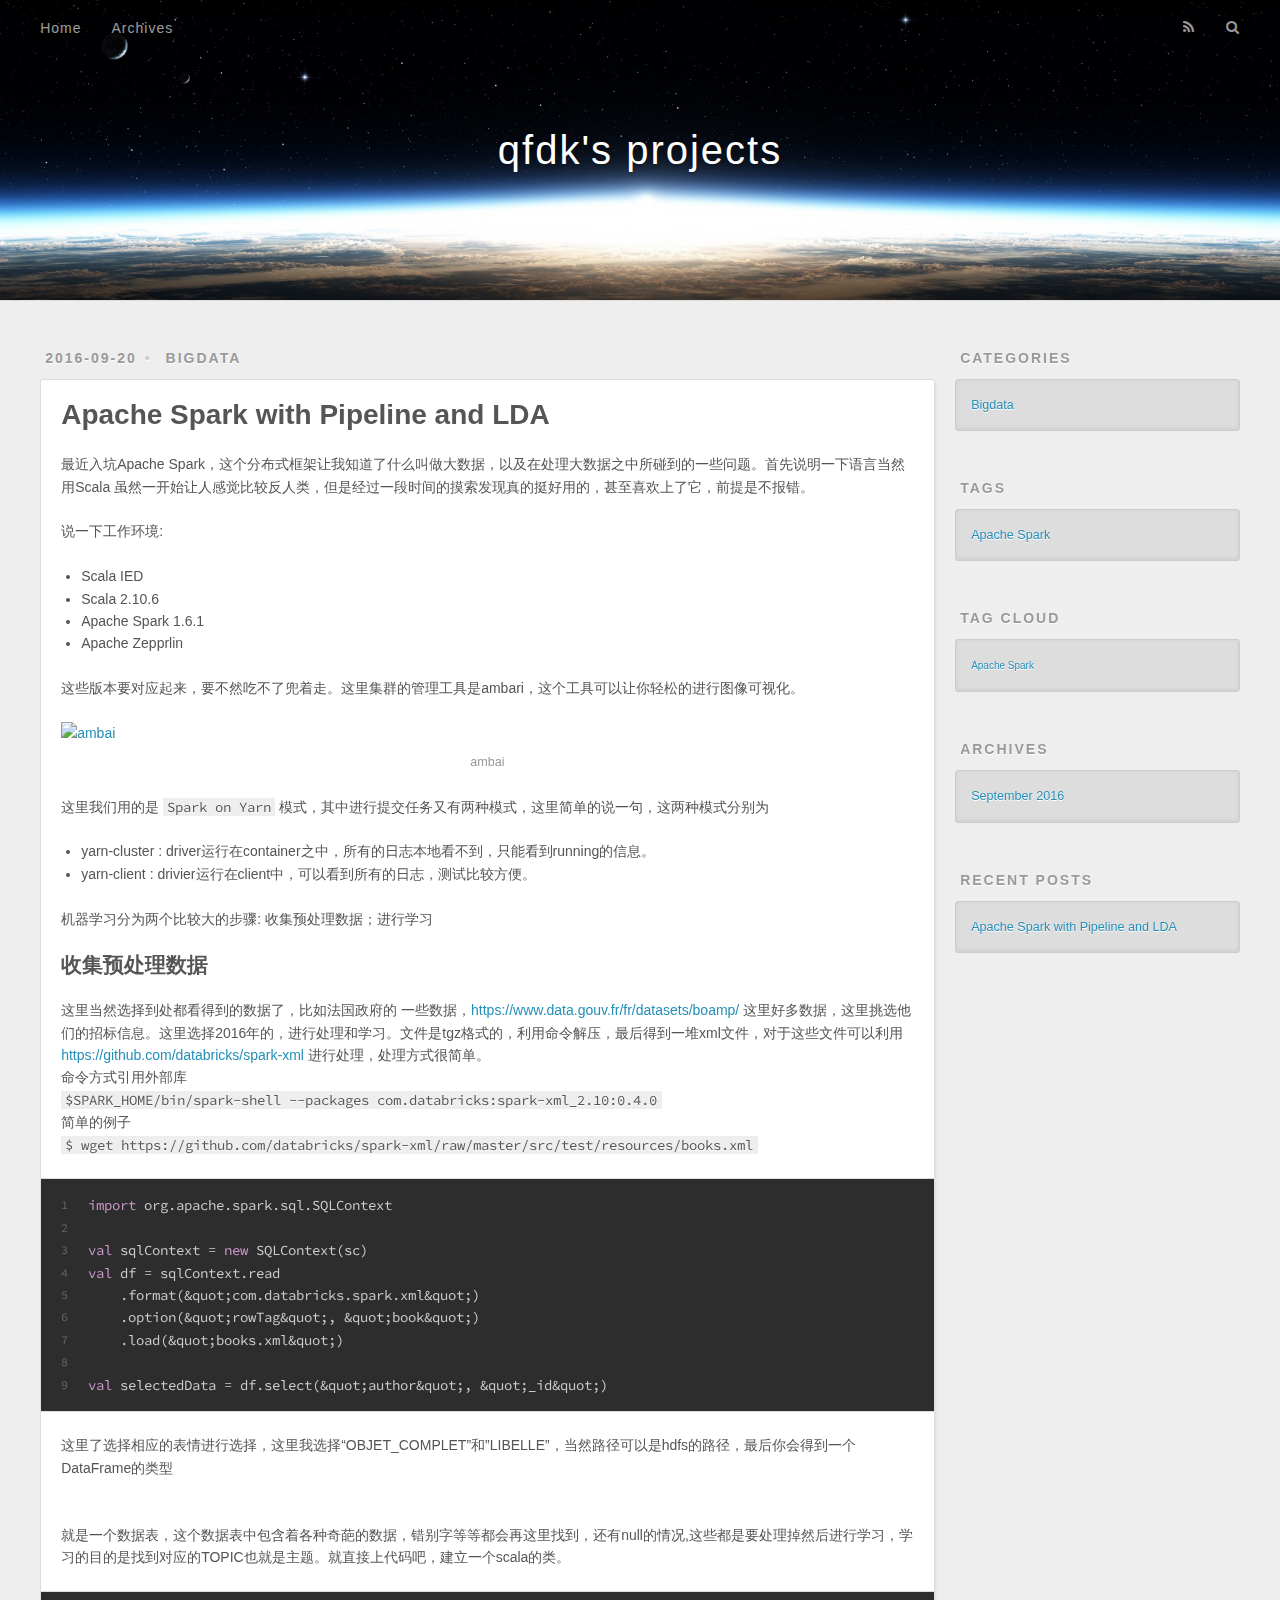
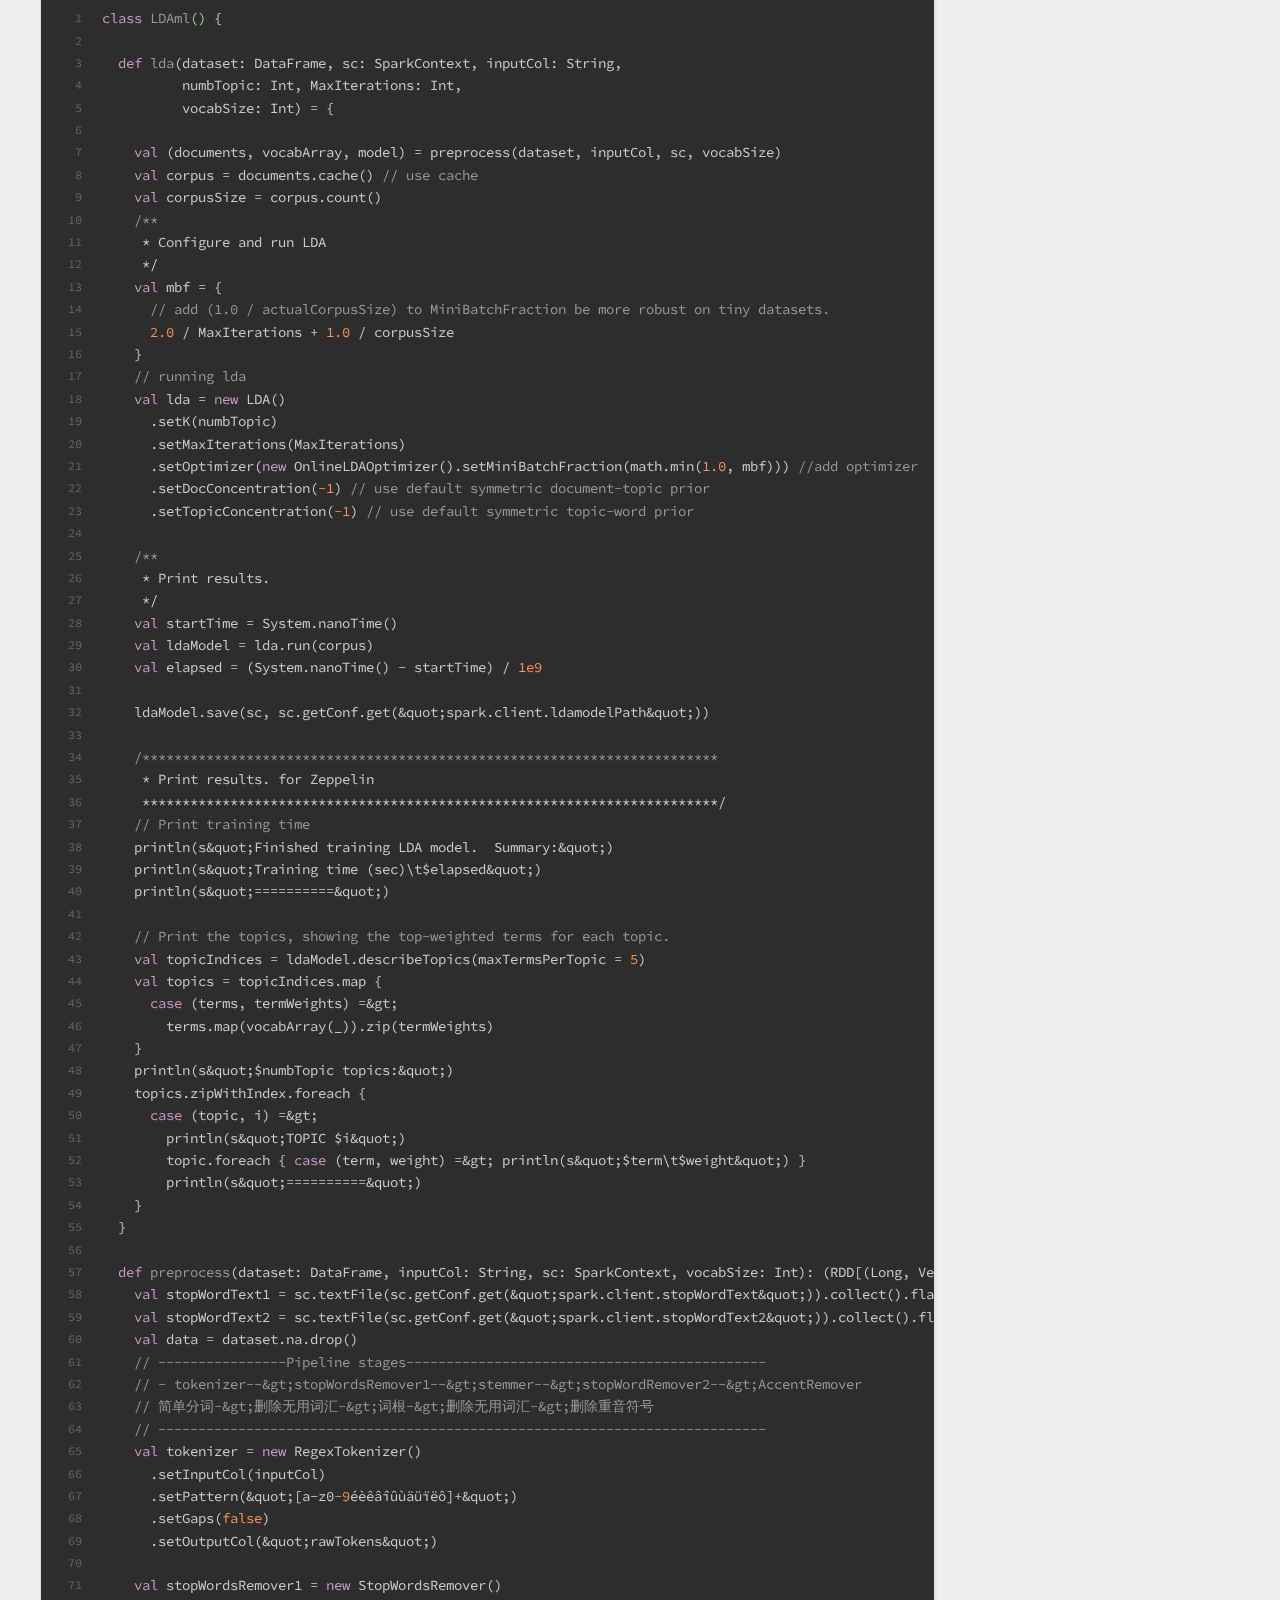
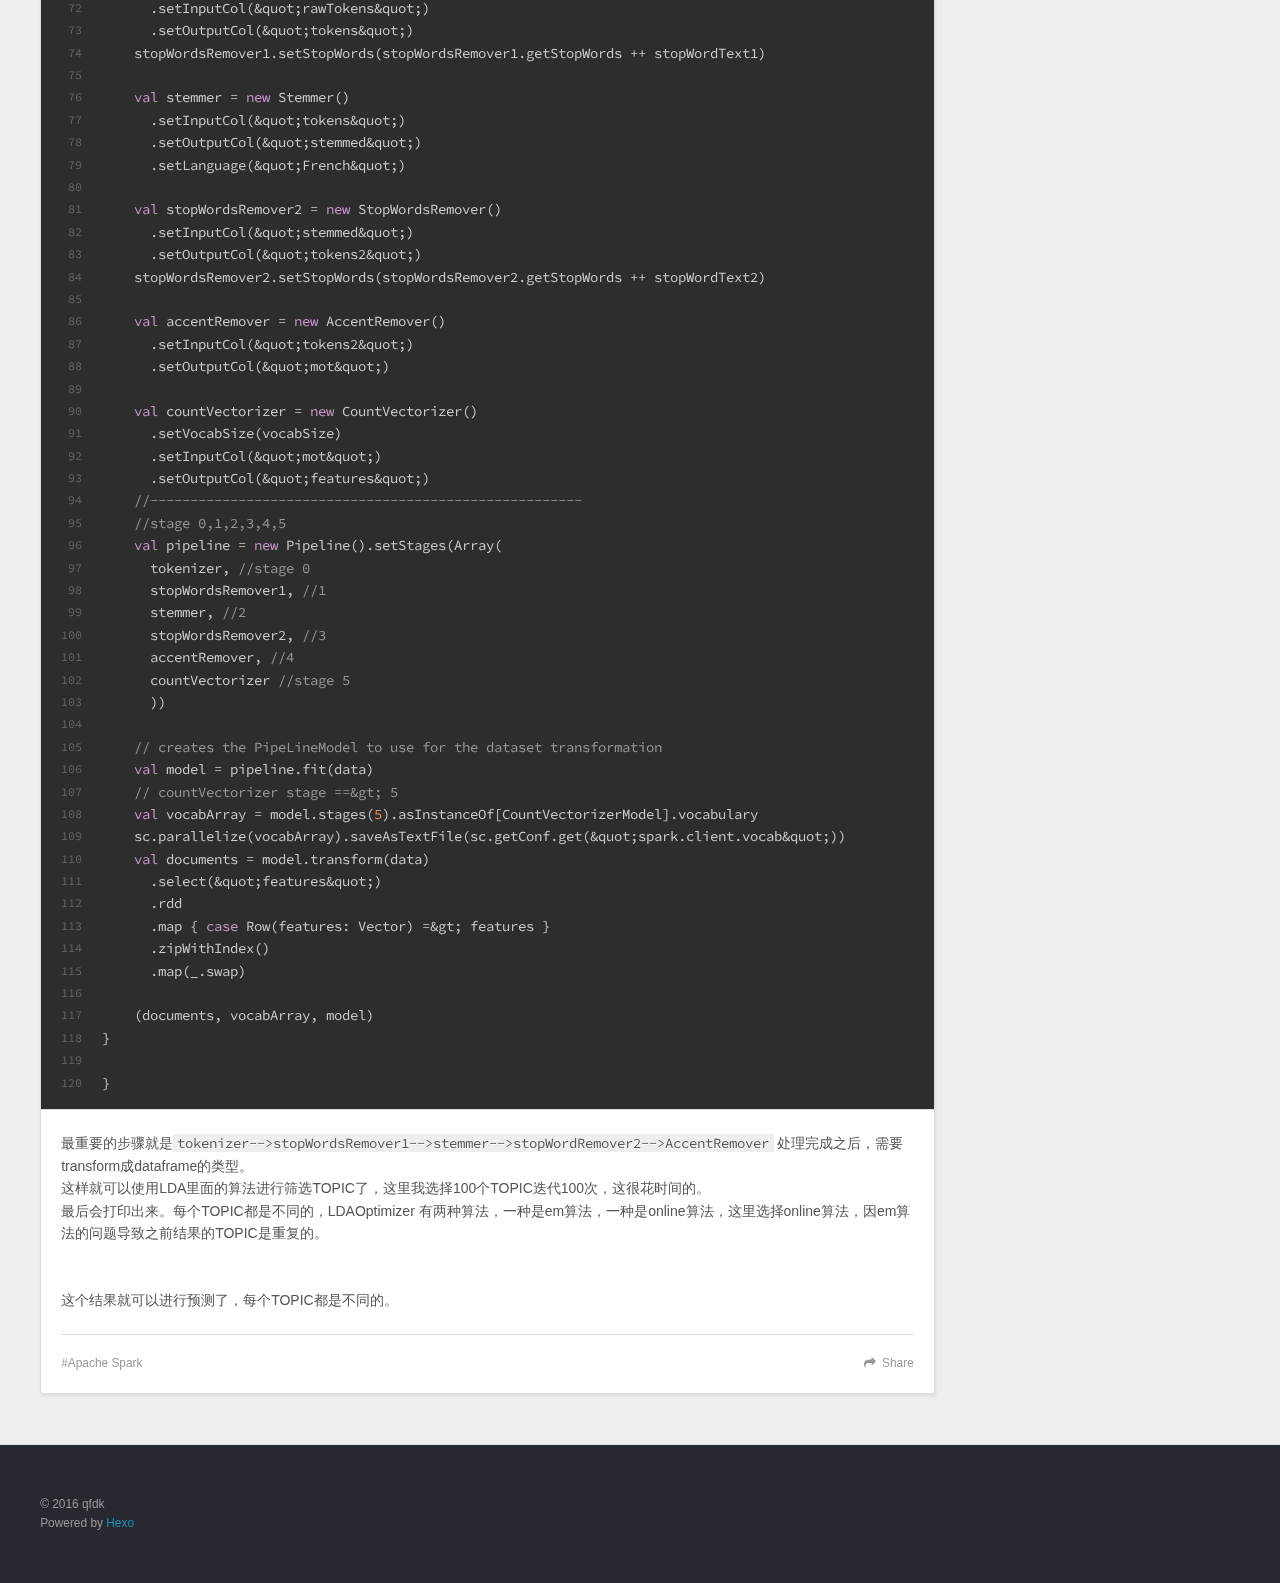
==== commit 472df35d: "Site updated: 2016-10-17 22:15:14" ====
--- a/index.html
+++ b/index.html
@@ -1,366 +1,223 @@
-
- <!DOCTYPE HTML>
-<html >
+<!DOCTYPE html>
+<html>
 <head>
-  <meta charset="UTF-8">
-  
-    <title>qfdk&#39;s projet</title>
-    <meta name="viewport" content="width=device-width, initial-scale=1,user-scalable=no">
-    
-    <meta name="author" content="qfdk">
-    
-
-    
-    <meta property="og:type" content="website">
-<meta property="og:title" content="qfdk's projet">
+  <meta charset="utf-8">
+  
+  <title>qfdk&#39;s projects</title>
+  <meta name="viewport" content="width=device-width, initial-scale=1, maximum-scale=1">
+  <meta property="og:type" content="website">
+<meta property="og:title" content="qfdk's projects">
 <meta property="og:url" content="http://qfdk.github.io/index.html">
-<meta property="og:site_name" content="qfdk's projet">
+<meta property="og:site_name" content="qfdk's projects">
 <meta name="twitter:card" content="summary">
-<meta name="twitter:title" content="qfdk's projet">
-
-    
-    <link rel="alternative" href="/atom.xml" title="qfdk&#39;s projet" type="application/atom+xml">
-    
-    
-    <link rel="icon" href="/img/favicon.ico">
-    
-    
-    <link rel="apple-touch-icon" href="/img/jacman.jpg">
-    <link rel="apple-touch-icon-precomposed" href="/img/jacman.jpg">
-    
-    <link rel="stylesheet" href="/css/style.css">
+<meta name="twitter:title" content="qfdk's projects">
+  
+    <link rel="alternate" href="/atom.xml" title="qfdk&#39;s projects" type="application/atom+xml">
+  
+  
+    <link rel="icon" href="/favicon.png">
+  
+  
+    <link href="//fonts.googleapis.com/css?family=Source+Code+Pro" rel="stylesheet" type="text/css">
+  
+  <link rel="stylesheet" href="/css/style.css">
+  
+
 </head>
 
-  <body>
-    <header>
-      
-<div>
-		
-			<div id="imglogo">
-				<a href="/"><img src="/img/logo.png" alt="qfdk&#39;s projet" title="qfdk&#39;s projet"/></a>
-			</div>
-			
-			<div id="textlogo">
-				<h1 class="site-name"><a href="/" title="qfdk&#39;s projet">qfdk&#39;s projet</a></h1>
-				<h2 class="blog-motto"></h2>
-			</div>
-			<div class="navbar"><a class="navbutton navmobile" href="#" title="菜单">
-			</a></div>
-			<nav class="animated">
-				<ul>
-					<ul>
-					 
-						<li><a href="/">Home</a></li>
-					
-						<li><a href="/archives">Archives</a></li>
-					
-						<li><a href="/about">About</a></li>
-					
-					<li>
- 					
-					<form class="search" action="//google.com/search" method="get" accept-charset="utf-8">
-						<label>Search</label>
-						<input type="search" id="search" name="q" autocomplete="off" maxlength="20" placeholder="搜索" />
-						<input type="hidden" name="q" value="site:qfdk.github.io">
-					</form>
-					
-					</li>
-				</ul>
-			</nav>			
-</div>
-    </header>
-    <div id="container">
-      <div id="main">
-
-   
-    
-    <article class="post-expand post" itemprop="articleBody"> 
-        <header class="article-info clearfix">
-  <h1 itemprop="name">
-    
-      <a href="/2016/10/17/Hello World/" title="Hello World" itemprop="url">Hello World</a>
-  </h1>
-  <p class="article-author">By
-       
-		<a href="/about" title="qfdk" target="_blank" itemprop="author">qfdk</a>
-		
-  <p class="article-time">
-    <time datetime="2016-10-17T16:58:01.671Z" itemprop="datePublished"> 发表于 2016-10-17</time>
-    
-  </p>
+<body>
+  <div id="container">
+    <div id="wrap">
+      <header id="header">
+  <div id="banner"></div>
+  <div id="header-outer" class="outer">
+    <div id="header-title" class="inner">
+      <h1 id="logo-wrap">
+        <a href="/" id="logo">qfdk&#39;s projects</a>
+      </h1>
+      
+    </div>
+    <div id="header-inner" class="inner">
+      <nav id="main-nav">
+        <a id="main-nav-toggle" class="nav-icon"></a>
+        
+          <a class="main-nav-link" href="/">Home</a>
+        
+          <a class="main-nav-link" href="/archives">Archives</a>
+        
+      </nav>
+      <nav id="sub-nav">
+        
+          <a id="nav-rss-link" class="nav-icon" href="/atom.xml" title="RSS Feed"></a>
+        
+        <a id="nav-search-btn" class="nav-icon" title="Search"></a>
+      </nav>
+      <div id="search-form-wrap">
+        <form action="//google.com/search" method="get" accept-charset="UTF-8" class="search-form"><input type="search" name="q" results="0" class="search-form-input" placeholder="Search"><button type="submit" class="search-form-submit">&#xF002;</button><input type="hidden" name="sitesearch" value="http://qfdk.github.io"></form>
+      </div>
+    </div>
+  </div>
 </header>
-    <div class="article-content">
-        
-        <p>这里就是第一篇文章了，也不知道应该写一些什么，但是感觉还是挺有意思的。<br>这里打算就是放个人项目的列表了<br>Github是本人长期活动的地点，感觉还是不错的，喜欢上了开源社区 :) enjoy.</p>
-
-        
-        
-        <p class="article-more-link">
-          
-       </p>
-    </div>
-    <footer class="article-footer clearfix">
-<div class="article-catetags">
-
-<div class="article-categories">
-  <span></span>
-  <a class="article-category-link" href="/categories/自言自语/">自言自语</a>
-</div>
-
-
-  <div class="article-tags">
-  
-  <span></span> <a href="/tags/无聊小计/">无聊小计</a>
-  </div>
-
-</div>
-
-
-
-
-<div class="comments-count">
-	
-</div>
-
+      <div class="outer">
+        <section id="main">
+  
+    <article id="post-2016-09-20" class="article article-type-post" itemscope itemprop="blogPost">
+  <div class="article-meta">
+    <a href="/2016/09/20/2016-09-20/" class="article-date">
+  <time datetime="2016-09-20T17:08:00.000Z" itemprop="datePublished">2016-09-20</time>
+</a>
+    
+  <div class="article-category">
+    <a class="article-category-link" href="/categories/Bigdata/">Bigdata</a>
+  </div>
+
+  </div>
+  <div class="article-inner">
+    
+    
+      <header class="article-header">
+        
+  
+    <h1 itemprop="name">
+      <a class="article-title" href="/2016/09/20/2016-09-20/">Apache Spark with Pipeline and LDA</a>
+    </h1>
+  
+
+      </header>
+    
+    <div class="article-entry" itemprop="articleBody">
+      
+        <p>最近入坑Apache Spark，这个分布式框架让我知道了什么叫做大数据，以及在处理大数据之中所碰到的一些问题。首先说明一下语言当然用Scala 虽然一开始让人感觉比较反人类，但是经过一段时间的摸索发现真的挺好用的，甚至喜欢上了它，前提是不报错。</p>
+<p>说一下工作环境:</p>
+<ul>
+<li>Scala IED </li>
+<li>Scala  2.10.6</li>
+<li>Apache Spark 1.6.1</li>
+<li>Apache Zepprlin</li>
+</ul>
+<p>这些版本要对应起来，要不然吃不了兜着走。这里集群的管理工具是ambari，这个工具可以让你轻松的进行图像可视化。</p>
+<p><img src="http://blog.qfdk.me/_image/2016-09-20-19-18-43.jpg" class="img-responsive" alt="ambai"></p>
+<p>这里我们用的是 <code>Spark on Yarn</code> 模式，其中进行提交任务又有两种模式，这里简单的说一句，这两种模式分别为</p>
+<ul>
+<li>yarn-cluster : driver运行在container之中，所有的日志本地看不到，只能看到running的信息。</li>
+<li>yarn-client : drivier运行在client中，可以看到所有的日志，测试比较方便。</li>
+</ul>
+<p>机器学习分为两个比较大的步骤: 收集预处理数据；进行学习</p>
+<h2 id="收集预处理数据"><a href="#收集预处理数据" class="headerlink" title="收集预处理数据"></a>收集预处理数据</h2><p>这里当然选择到处都看得到的数据了，比如法国政府的 一些数据，<a href="https://www.data.gouv.fr/fr/datasets/boamp/" target="_blank" rel="external">https://www.data.gouv.fr/fr/datasets/boamp/</a> 这里好多数据，这里挑选他们的招标信息。这里选择2016年的，进行处理和学习。文件是tgz格式的，利用命令解压，最后得到一堆xml文件，对于这些文件可以利用 <a href="https://github.com/databricks/spark-xml" target="_blank" rel="external">https://github.com/databricks/spark-xml</a> 进行处理，处理方式很简单。<br>命令方式引用外部库<br><code>$SPARK_HOME/bin/spark-shell --packages com.databricks:spark-xml_2.10:0.4.0</code><br>简单的例子<br><code>$ wget https://github.com/databricks/spark-xml/raw/master/src/test/resources/books.xml</code></p>
+<figure class="highlight scala"><table><tr><td class="gutter"><pre><div class="line">1</div><div class="line">2</div><div class="line">3</div><div class="line">4</div><div class="line">5</div><div class="line">6</div><div class="line">7</div><div class="line">8</div><div class="line">9</div></pre></td><td class="code"><pre><div class="line"><span class="keyword">import</span> org.apache.spark.sql.<span class="type">SQLContext</span></div><div class="line"></div><div class="line"><span class="keyword">val</span> sqlContext = <span class="keyword">new</span> <span class="type">SQLContext</span>(sc)</div><div class="line"><span class="keyword">val</span> df = sqlContext.read</div><div class="line">    .format(&amp;quot;com.databricks.spark.xml&amp;quot;)</div><div class="line">    .option(&amp;quot;rowTag&amp;quot;, &amp;quot;book&amp;quot;)</div><div class="line">    .load(&amp;quot;books.xml&amp;quot;)</div><div class="line"></div><div class="line"><span class="keyword">val</span> selectedData = df.select(&amp;quot;author&amp;quot;, &amp;quot;_id&amp;quot;)</div></pre></td></tr></table></figure>
+<p>这里了选择相应的表情进行选择，这里我选择“OBJET_COMPLET”和”LIBELLE”，当然路径可以是hdfs的路径，最后你会得到一个DataFrame的类型</p>
+<p><img src="http://blog.qfdk.me/_image/2016-09-20-19-35-12.jpg" alt=""></p>
+<p>就是一个数据表，这个数据表中包含着各种奇葩的数据，错别字等等都会再这里找到，还有null的情况,这些都是要处理掉然后进行学习，学习的目的是找到对应的TOPIC也就是主题。就直接上代码吧，建立一个scala的类。</p>
+<figure class="highlight scala"><table><tr><td class="gutter"><pre><div class="line">1</div><div class="line">2</div><div class="line">3</div><div class="line">4</div><div class="line">5</div><div class="line">6</div><div class="line">7</div><div class="line">8</div><div class="line">9</div><div class="line">10</div><div class="line">11</div><div class="line">12</div><div class="line">13</div><div class="line">14</div><div class="line">15</div><div class="line">16</div><div class="line">17</div><div class="line">18</div><div class="line">19</div><div class="line">20</div><div class="line">21</div><div class="line">22</div><div class="line">23</div><div class="line">24</div><div class="line">25</div><div class="line">26</div><div class="line">27</div><div class="line">28</div><div class="line">29</div><div class="line">30</div><div class="line">31</div><div class="line">32</div><div class="line">33</div><div class="line">34</div><div class="line">35</div><div class="line">36</div><div class="line">37</div><div class="line">38</div><div class="line">39</div><div class="line">40</div><div class="line">41</div><div class="line">42</div><div class="line">43</div><div class="line">44</div><div class="line">45</div><div class="line">46</div><div class="line">47</div><div class="line">48</div><div class="line">49</div><div class="line">50</div><div class="line">51</div><div class="line">52</div><div class="line">53</div><div class="line">54</div><div class="line">55</div><div class="line">56</div><div class="line">57</div><div class="line">58</div><div class="line">59</div><div class="line">60</div><div class="line">61</div><div class="line">62</div><div class="line">63</div><div class="line">64</div><div class="line">65</div><div class="line">66</div><div class="line">67</div><div class="line">68</div><div class="line">69</div><div class="line">70</div><div class="line">71</div><div class="line">72</div><div class="line">73</div><div class="line">74</div><div class="line">75</div><div class="line">76</div><div class="line">77</div><div class="line">78</div><div class="line">79</div><div class="line">80</div><div class="line">81</div><div class="line">82</div><div class="line">83</div><div class="line">84</div><div class="line">85</div><div class="line">86</div><div class="line">87</div><div class="line">88</div><div class="line">89</div><div class="line">90</div><div class="line">91</div><div class="line">92</div><div class="line">93</div><div class="line">94</div><div class="line">95</div><div class="line">96</div><div class="line">97</div><div class="line">98</div><div class="line">99</div><div class="line">100</div><div class="line">101</div><div class="line">102</div><div class="line">103</div><div class="line">104</div><div class="line">105</div><div class="line">106</div><div class="line">107</div><div class="line">108</div><div class="line">109</div><div class="line">110</div><div class="line">111</div><div class="line">112</div><div class="line">113</div><div class="line">114</div><div class="line">115</div><div class="line">116</div><div class="line">117</div><div class="line">118</div><div class="line">119</div><div class="line">120</div></pre></td><td class="code"><pre><div class="line"><span class="class"><span class="keyword">class</span> <span class="title">LDAml</span>(<span class="params"></span>) </span>&#123;</div><div class="line">    </div><div class="line">  <span class="function"><span class="keyword">def</span> <span class="title">lda</span></span>(dataset: <span class="type">DataFrame</span>, sc: <span class="type">SparkContext</span>, inputCol: <span class="type">String</span>,</div><div class="line">          numbTopic: <span class="type">Int</span>, <span class="type">MaxIterations</span>: <span class="type">Int</span>,</div><div class="line">          vocabSize: <span class="type">Int</span>) = &#123;</div><div class="line"></div><div class="line">    <span class="keyword">val</span> (documents, vocabArray, model) = preprocess(dataset, inputCol, sc, vocabSize)</div><div class="line">    <span class="keyword">val</span> corpus = documents.cache() <span class="comment">// use cache</span></div><div class="line">    <span class="keyword">val</span> corpusSize = corpus.count()</div><div class="line">    <span class="comment">/**</span></div><div class="line">     * Configure and run LDA</div><div class="line">     */</div><div class="line">    <span class="keyword">val</span> mbf = &#123;</div><div class="line">      <span class="comment">// add (1.0 / actualCorpusSize) to MiniBatchFraction be more robust on tiny datasets.</span></div><div class="line">      <span class="number">2.0</span> / <span class="type">MaxIterations</span> + <span class="number">1.0</span> / corpusSize</div><div class="line">    &#125;</div><div class="line">    <span class="comment">// running lda</span></div><div class="line">    <span class="keyword">val</span> lda = <span class="keyword">new</span> <span class="type">LDA</span>()</div><div class="line">      .setK(numbTopic)</div><div class="line">      .setMaxIterations(<span class="type">MaxIterations</span>)</div><div class="line">      .setOptimizer(<span class="keyword">new</span> <span class="type">OnlineLDAOptimizer</span>().setMiniBatchFraction(math.min(<span class="number">1.0</span>, mbf))) <span class="comment">//add optimizer</span></div><div class="line">      .setDocConcentration(<span class="number">-1</span>) <span class="comment">// use default symmetric document-topic prior</span></div><div class="line">      .setTopicConcentration(<span class="number">-1</span>) <span class="comment">// use default symmetric topic-word prior</span></div><div class="line"></div><div class="line">    <span class="comment">/**</span></div><div class="line">     * Print results.</div><div class="line">     */</div><div class="line">    <span class="keyword">val</span> startTime = <span class="type">System</span>.nanoTime()</div><div class="line">    <span class="keyword">val</span> ldaModel = lda.run(corpus)</div><div class="line">    <span class="keyword">val</span> elapsed = (<span class="type">System</span>.nanoTime() - startTime) / <span class="number">1e9</span></div><div class="line"></div><div class="line">    ldaModel.save(sc, sc.getConf.get(&amp;quot;spark.client.ldamodelPath&amp;quot;))</div><div class="line"></div><div class="line">    <span class="comment">/************************************************************************</span></div><div class="line">     * Print results. for Zeppelin</div><div class="line">     ************************************************************************/</div><div class="line">    <span class="comment">// Print training time</span></div><div class="line">    println(s&amp;quot;<span class="type">Finished</span> training <span class="type">LDA</span> model.  <span class="type">Summary</span>:&amp;quot;)</div><div class="line">    println(s&amp;quot;<span class="type">Training</span> time (sec)\t$elapsed&amp;quot;)</div><div class="line">    println(s&amp;quot;==========&amp;quot;)</div><div class="line"></div><div class="line">    <span class="comment">// Print the topics, showing the top-weighted terms for each topic.</span></div><div class="line">    <span class="keyword">val</span> topicIndices = ldaModel.describeTopics(maxTermsPerTopic = <span class="number">5</span>)</div><div class="line">    <span class="keyword">val</span> topics = topicIndices.map &#123;</div><div class="line">      <span class="keyword">case</span> (terms, termWeights) =&amp;gt;</div><div class="line">        terms.map(vocabArray(_)).zip(termWeights)</div><div class="line">    &#125;</div><div class="line">    println(s&amp;quot;$numbTopic topics:&amp;quot;)</div><div class="line">    topics.zipWithIndex.foreach &#123;</div><div class="line">      <span class="keyword">case</span> (topic, i) =&amp;gt;</div><div class="line">        println(s&amp;quot;<span class="type">TOPIC</span> $i&amp;quot;)</div><div class="line">        topic.foreach &#123; <span class="keyword">case</span> (term, weight) =&amp;gt; println(s&amp;quot;$term\t$weight&amp;quot;) &#125;</div><div class="line">        println(s&amp;quot;==========&amp;quot;)</div><div class="line">    &#125;</div><div class="line">  &#125;</div><div class="line"></div><div class="line">  <span class="function"><span class="keyword">def</span> <span class="title">preprocess</span></span>(dataset: <span class="type">DataFrame</span>, inputCol: <span class="type">String</span>, sc: <span class="type">SparkContext</span>, vocabSize: <span class="type">Int</span>): (<span class="type">RDD</span>[(<span class="type">Long</span>, <span class="type">Vector</span>)], <span class="type">Array</span>[<span class="type">String</span>], <span class="type">PipelineModel</span>) = &#123;</div><div class="line">    <span class="keyword">val</span> stopWordText1 = sc.textFile(sc.getConf.get(&amp;quot;spark.client.stopWordText&amp;quot;)).collect().flatMap(_.stripMargin.split(&amp;quot;\\s+&amp;quot;))</div><div class="line">    <span class="keyword">val</span> stopWordText2 = sc.textFile(sc.getConf.get(&amp;quot;spark.client.stopWordText2&amp;quot;)).collect().flatMap(_.stripMargin.split(&amp;quot;\\s+&amp;quot;))</div><div class="line">    <span class="keyword">val</span> data = dataset.na.drop()</div><div class="line">    <span class="comment">// ----------------Pipeline stages---------------------------------------------</span></div><div class="line">    <span class="comment">// - tokenizer--&amp;gt;stopWordsRemover1--&amp;gt;stemmer--&amp;gt;stopWordRemover2--&amp;gt;AccentRemover</span></div><div class="line">    <span class="comment">// 简单分词-&amp;gt;删除无用词汇-&amp;gt;词根-&amp;gt;删除无用词汇-&amp;gt;删除重音符号</span></div><div class="line">    <span class="comment">// ----------------------------------------------------------------------------</span></div><div class="line">    <span class="keyword">val</span> tokenizer = <span class="keyword">new</span> <span class="type">RegexTokenizer</span>()</div><div class="line">      .setInputCol(inputCol)</div><div class="line">      .setPattern(&amp;quot;[a-z0<span class="number">-9</span>éèêâîûùäüïëô]+&amp;quot;)</div><div class="line">      .setGaps(<span class="literal">false</span>)</div><div class="line">      .setOutputCol(&amp;quot;rawTokens&amp;quot;)</div><div class="line"></div><div class="line">    <span class="keyword">val</span> stopWordsRemover1 = <span class="keyword">new</span> <span class="type">StopWordsRemover</span>()</div><div class="line">      .setInputCol(&amp;quot;rawTokens&amp;quot;)</div><div class="line">      .setOutputCol(&amp;quot;tokens&amp;quot;)</div><div class="line">    stopWordsRemover1.setStopWords(stopWordsRemover1.getStopWords ++ stopWordText1)</div><div class="line"></div><div class="line">    <span class="keyword">val</span> stemmer = <span class="keyword">new</span> <span class="type">Stemmer</span>()</div><div class="line">      .setInputCol(&amp;quot;tokens&amp;quot;)</div><div class="line">      .setOutputCol(&amp;quot;stemmed&amp;quot;)</div><div class="line">      .setLanguage(&amp;quot;<span class="type">French</span>&amp;quot;)</div><div class="line"></div><div class="line">    <span class="keyword">val</span> stopWordsRemover2 = <span class="keyword">new</span> <span class="type">StopWordsRemover</span>()</div><div class="line">      .setInputCol(&amp;quot;stemmed&amp;quot;)</div><div class="line">      .setOutputCol(&amp;quot;tokens2&amp;quot;)</div><div class="line">    stopWordsRemover2.setStopWords(stopWordsRemover2.getStopWords ++ stopWordText2)</div><div class="line"></div><div class="line">    <span class="keyword">val</span> accentRemover = <span class="keyword">new</span> <span class="type">AccentRemover</span>()</div><div class="line">      .setInputCol(&amp;quot;tokens2&amp;quot;)</div><div class="line">      .setOutputCol(&amp;quot;mot&amp;quot;)</div><div class="line"></div><div class="line">    <span class="keyword">val</span> countVectorizer = <span class="keyword">new</span> <span class="type">CountVectorizer</span>()</div><div class="line">      .setVocabSize(vocabSize)</div><div class="line">      .setInputCol(&amp;quot;mot&amp;quot;)</div><div class="line">      .setOutputCol(&amp;quot;features&amp;quot;)</div><div class="line">    <span class="comment">//------------------------------------------------------</span></div><div class="line">    <span class="comment">//stage 0,1,2,3,4,5</span></div><div class="line">    <span class="keyword">val</span> pipeline = <span class="keyword">new</span> <span class="type">Pipeline</span>().setStages(<span class="type">Array</span>(</div><div class="line">      tokenizer, <span class="comment">//stage 0</span></div><div class="line">      stopWordsRemover1, <span class="comment">//1</span></div><div class="line">      stemmer, <span class="comment">//2</span></div><div class="line">      stopWordsRemover2, <span class="comment">//3</span></div><div class="line">      accentRemover, <span class="comment">//4</span></div><div class="line">      countVectorizer <span class="comment">//stage 5</span></div><div class="line">      ))</div><div class="line"></div><div class="line">    <span class="comment">// creates the PipeLineModel to use for the dataset transformation</span></div><div class="line">    <span class="keyword">val</span> model = pipeline.fit(data)</div><div class="line">    <span class="comment">// countVectorizer stage ==&amp;gt; 5</span></div><div class="line">    <span class="keyword">val</span> vocabArray = model.stages(<span class="number">5</span>).asInstanceOf[<span class="type">CountVectorizerModel</span>].vocabulary</div><div class="line">    sc.parallelize(vocabArray).saveAsTextFile(sc.getConf.get(&amp;quot;spark.client.vocab&amp;quot;))</div><div class="line">    <span class="keyword">val</span> documents = model.transform(data)</div><div class="line">      .select(&amp;quot;features&amp;quot;)</div><div class="line">      .rdd</div><div class="line">      .map &#123; <span class="keyword">case</span> <span class="type">Row</span>(features: <span class="type">Vector</span>) =&amp;gt; features &#125;</div><div class="line">      .zipWithIndex()</div><div class="line">      .map(_.swap)</div><div class="line"></div><div class="line">    (documents, vocabArray, model)</div><div class="line">&#125;</div><div class="line"></div><div class="line">&#125;</div></pre></td></tr></table></figure>
+<p>最重要的步骤就是<code>tokenizer--&gt;stopWordsRemover1--&gt;stemmer--&gt;stopWordRemover2--&gt;AccentRemover</code> 处理完成之后，需要transform成dataframe的类型。<br>这样就可以使用LDA里面的算法进行筛选TOPIC了，这里我选择100个TOPIC迭代100次，这很花时间的。<br>最后会打印出来。每个TOPIC都是不同的，LDAOptimizer 有两种算法，一种是em算法，一种是online算法，这里选择online算法，因em算法的问题导致之前结果的TOPIC是重复的。</p>
+<p><img src="http://blog.qfdk.me/_image/2016-09-20-19-45-43.jpg" alt=""></p>
+<p>这个结果就可以进行预测了，每个TOPIC都是不同的。</p>
+
+      
+    </div>
+    <footer class="article-footer">
+      <a data-url="http://qfdk.github.io/2016/09/20/2016-09-20/" data-id="ciuehhbhw0000su9kwjm6fvm1" class="article-share-link">Share</a>
+      
+      
+  <ul class="article-tag-list"><li class="article-tag-list-item"><a class="article-tag-list-link" href="/tags/Apache-Spark/">Apache Spark</a></li></ul>
+
+    </footer>
+  </div>
+  
+</article>
+
+
+  
+
+</section>
+        
+          <aside id="sidebar">
+  
+    
+  <div class="widget-wrap">
+    <h3 class="widget-title">Categories</h3>
+    <div class="widget">
+      <ul class="category-list"><li class="category-list-item"><a class="category-list-link" href="/categories/Bigdata/">Bigdata</a></li></ul>
+    </div>
+  </div>
+
+
+  
+    
+  <div class="widget-wrap">
+    <h3 class="widget-title">Tags</h3>
+    <div class="widget">
+      <ul class="tag-list"><li class="tag-list-item"><a class="tag-list-link" href="/tags/Apache-Spark/">Apache Spark</a></li></ul>
+    </div>
+  </div>
+
+
+  
+    
+  <div class="widget-wrap">
+    <h3 class="widget-title">Tag Cloud</h3>
+    <div class="widget tagcloud">
+      <a href="/tags/Apache-Spark/" style="font-size: 10px;">Apache Spark</a>
+    </div>
+  </div>
+
+  
+    
+  <div class="widget-wrap">
+    <h3 class="widget-title">Archives</h3>
+    <div class="widget">
+      <ul class="archive-list"><li class="archive-list-item"><a class="archive-list-link" href="/archives/2016/09/">September 2016</a></li></ul>
+    </div>
+  </div>
+
+
+  
+    
+  <div class="widget-wrap">
+    <h3 class="widget-title">Recent Posts</h3>
+    <div class="widget">
+      <ul>
+        
+          <li>
+            <a href="/2016/09/20/2016-09-20/">Apache Spark with Pipeline and LDA</a>
+          </li>
+        
+      </ul>
+    </div>
+  </div>
+
+  
+</aside>
+        
+      </div>
+      <footer id="footer">
+  
+  <div class="outer">
+    <div id="footer-info" class="inner">
+      &copy; 2016 qfdk<br>
+      Powered by <a href="http://hexo.io/" target="_blank">Hexo</a>
+    </div>
+  </div>
 </footer>
-
-
-    </article>
-
-
-
-
-
-
-
-</div>
-      <div class="openaside"><a class="navbutton" href="#" title="显示侧边栏"></a></div>
-
-<div id="asidepart">
-<div class="closeaside"><a class="closebutton" href="#" title="隐藏侧边栏"></a></div>
-<aside class="clearfix">
-
-  
-
-
-  
-<div class="categorieslist">
-	<p class="asidetitle">分类</p>
-		<ul>
-		
-		  
-			<li><a href="/categories/自言自语/" title="自言自语">自言自语<sup>1</sup></a></li>
-		  
-		
-		</ul>
-</div>
-
-
-  
-<div class="tagslist">
-	<p class="asidetitle">标签</p>
-		<ul class="clearfix">
-		
-			
-				<li><a href="/tags/无聊小计/" title="无聊小计">无聊小计<sup>1</sup></a></li>
-			
-		
-		</ul>
-</div>
-
-
-  <div class="linkslist">
-  <p class="asidetitle">友情链接</p>
-    <ul>
-        
-          <li>
-            
-            	<a href="https://coderq.com" target="_blank" title="一个面向程序员交流分享的新一代社区">码农圈</a>
-            
-          </li>
-        
-          <li>
-            
-            	<a href="http://wuchong.me" target="_blank" title="Jark&#39;s Blog">Jark&#39;s Blog</a>
-            
-          </li>
-        
-    </ul>
-</div>
-
-  
-
-
-  <div class="rsspart">
-	<a href="/atom.xml" target="_blank" title="rss">RSS 订阅</a>
-</div>
-
-  <div class="weiboshow">
-  <p class="asidetitle">新浪微博</p>
-    <iframe width="100%" height="119" class="share_self"  frameborder="0" scrolling="no" src="http://widget.weibo.com/weiboshow/index.php?language=&width=0&height=119&fansRow=2&ptype=1&speed=0&skin=9&isTitle=1&noborder=1&isWeibo=0&isFans=0&uid=null&verifier=b3593ceb&dpc=1"></iframe>
-</div>
-
-
-</aside>
-</div>
-    </div>
-    <footer><div id="footer" >
-	
-	<div class="line">
-		<span></span>
-		<div class="author"></div>
-	</div>
-	
-	
-	<section class="info">
-		<p> Hello ,I&#39;m Larry Page in Google. <br/>
-			This is my blog,believe it or not.</p>
-	</section>
-	 
-	<div class="social-font" class="clearfix">
-		
-		<a href="http://weibo.com/2176287895" target="_blank" class="icon-weibo" title="微博"></a>
-		
-		
-		
-		
-		
-		
-		
-		
-		
-		
-	</div>
-			
-		
-
-		<p class="copyright">
-		Powered by <a href="http://hexo.io" target="_blank" title="hexo">hexo</a> and Theme by <a href="https://github.com/wuchong/jacman" target="_blank" title="Jacman">Jacman</a> © 2016 
-		
-		<a href="/about" target="_blank" title="qfdk">qfdk</a>
-		
-		
-		</p>
-</div>
-</footer>
-    <script src="/js/jquery-2.0.3.min.js"></script>
-<script src="/js/jquery.imagesloaded.min.js"></script>
-<script src="/js/gallery.js"></script>
-<script src="/js/jquery.qrcode-0.12.0.min.js"></script>
-
-<script type="text/javascript">
-$(document).ready(function(){ 
-  $('.navbar').click(function(){
-    $('header nav').toggleClass('shownav');
-  });
-  var myWidth = 0;
-  function getSize(){
-    if( typeof( window.innerWidth ) == 'number' ) {
-      myWidth = window.innerWidth;
-    } else if( document.documentElement && document.documentElement.clientWidth) {
-      myWidth = document.documentElement.clientWidth;
-    };
-  };
-  var m = $('#main'),
-      a = $('#asidepart'),
-      c = $('.closeaside'),
-      o = $('.openaside');
-  c.click(function(){
-    a.addClass('fadeOut').css('display', 'none');
-    o.css('display', 'block').addClass('fadeIn');
-    m.addClass('moveMain');
-  });
-  o.click(function(){
-    o.css('display', 'none').removeClass('beforeFadeIn');
-    a.css('display', 'block').removeClass('fadeOut').addClass('fadeIn');      
-    m.removeClass('moveMain');
-  });
-  $(window).scroll(function(){
-    o.css("top",Math.max(80,260-$(this).scrollTop()));
-  });
-  
-  $(window).resize(function(){
-    getSize(); 
-    if (myWidth >= 1024) {
-      $('header nav').removeClass('shownav');
-    }else{
-      m.removeClass('moveMain');
-      a.css('display', 'block').removeClass('fadeOut');
-      o.css('display', 'none');
-        
-    }
-  });
-});
-</script>
-
-
-
-
-
-
-
-
-
-
-<link rel="stylesheet" href="/fancybox/jquery.fancybox.css" media="screen" type="text/css">
-<script src="/fancybox/jquery.fancybox.pack.js"></script>
-<script type="text/javascript">
-$(document).ready(function(){ 
-  $('.article-content').each(function(i){
-    $(this).find('img').each(function(){
-      if ($(this).parent().hasClass('fancybox')) return;
-      var alt = this.alt;
-      if (alt) $(this).after('<span class="caption">' + alt + '</span>');
-      $(this).wrap('<a href="' + this.src + '" title="' + alt + '" class="fancybox"></a>');
-    });
-    $(this).find('.fancybox').each(function(){
-      $(this).attr('rel', 'article' + i);
-    });
-  });
-  if($.fancybox){
-    $('.fancybox').fancybox();
-  }
-}); 
-</script>
-
-
-
-<!-- Analytics Begin -->
-
-
-
-<script>
-var _hmt = _hmt || [];
-(function() {
-  var hm = document.createElement("script");
-  hm.src = "//hm.baidu.com/hm.js?e6d1f421bbc9962127a50488f9ed37d1";
-  var s = document.getElementsByTagName("script")[0]; 
-  s.parentNode.insertBefore(hm, s);
-})();
-</script>
-
-
-
-<!-- Analytics End -->
-
-<!-- Totop Begin -->
-
-	<div id="totop">
-	<a title="返回顶部"><img src="/img/scrollup.png"/></a>
-	</div>
-	<script src="/js/totop.js"></script>
-
-<!-- Totop End -->
-
-<!-- MathJax Begin -->
-<!-- mathjax config similar to math.stackexchange -->
-
-
-<!-- MathJax End -->
-
-<!-- Tiny_search Begin -->
-
-<!-- Tiny_search End -->
-
-  </body>
- </html>
+    </div>
+    <nav id="mobile-nav">
+  
+    <a href="/" class="mobile-nav-link">Home</a>
+  
+    <a href="/archives" class="mobile-nav-link">Archives</a>
+  
+</nav>
+    
+
+<script src="//ajax.googleapis.com/ajax/libs/jquery/2.0.3/jquery.min.js"></script>
+
+
+  <link rel="stylesheet" href="/fancybox/jquery.fancybox.css">
+  <script src="/fancybox/jquery.fancybox.pack.js"></script>
+
+
+<script src="/js/script.js"></script>
+
+  </div>
+</body>
+</html>--- a/css/style.css
+++ b/css/style.css
@@ -1,3 +1,14 @@
+body {
+  width: 100%;
+}
+body:before,
+body:after {
+  content: "";
+  display: table;
+}
+body:after {
+  clear: both;
+}
 html,
 body,
 div,
@@ -89,100 +100,6 @@
 a img {
   border: none;
 }
-/* custom Font*/
-@font-face {
-  font-family: "covered_by_your_graceregular";
-  font-weight: normal;
-  font-style: normal;
-  src: url("../font/coveredbyyourgrace-webfont.eot");
-  src: url("../font/coveredbyyourgrace-webfont.eot?#iefix") format('embedded-opentype'), url("../font/coveredbyyourgrace-webfont.svg#covered_by_your_graceregular") format('svg'), url("../font/coveredbyyourgrace-webfont.woff") format('woff'), url("../font/coveredbyyourgrace-webfont.ttf") format('truetype');
-}
-/* icon Font */
-@font-face {
-  font-family: "FontAwesome";
-  font-style: normal;
-  font-weight: normal;
-  src: url("../font/fontawesome-webfont.eot?v=#4.0.3");
-  src: url("../font/fontawesome-webfont.eot?#iefix&v=#4.0.3") format("embedded-opentype"), url("../font/fontawesome-webfont.woff?v=#4.0.3") format("woff"), url("../font/fontawesome-webfont.ttf?v=#4.0.3") format("truetype"), url("../font/fontawesome-webfont.svg#fontawesomeregular?v=#4.0.3") format("svg");
-}
-@font-face {
-  font-family: "fontdiao";
-  font-weight: normal;
-  font-style: normal;
-  src: url("../font/fontdiao.eot");
-  src: url("../font/fontdiao.eot?#iefix") format('embedded-opentype'), url("../font/fontdiao.svg#fontdiao") format('svg'), url("../font/fontdiao.woff") format('woff'), url("../font/fontdiao.ttf") format('truetype');
-}
-/* Public style */
-* {
-  -webkit-margin-before: 0;
-  -webkit-margin-after: 0;
-}
-body {
-  background: #ddd;
-  font-family: "Helvetica Neue", "Helvetica", "Microsoft YaHei", "WenQuanYi Micro Hei", Arial, sans-serif;
-  font-size: 100%;
-  color: #817c7c;
-  line-height: 1.5;
-  min-height: 100vh;
-  display: -webkit-flex;
-  display: -webkit-box;
-  display: -moz-box;
-  display: -webkit-flex;
-  display: -ms-flexbox;
-  display: box;
-  display: flex;
-  -webkit-flex-direction: column;
-  -webkit-box-orient: vertical;
-  -moz-box-orient: vertical;
-  -o-box-orient: vertical;
-  -webkit-flex-direction: column;
-  -ms-flex-direction: column;
-  flex-direction: column;
-}
-iframe {
-  margin-top: 10px;
-}
-small {
-  font-size: 80%;
-}
-sub,
-sup {
-  font-size: 75%;
-  line-height: 0;
-  position: relative;
-  vertical-align: baseline;
-}
-sup {
-  top: -0.5em;
-  padding-left: 0.3em;
-}
-sub {
-  bottom: -0.25em;
-}
-a {
-  text-decoration: none;
-  color: #817c7c;
-}
-a:hover,
-a:focus {
-  outline: 0;
-  text-decoration: none;
-  -webkit-transition: color 0.25s, background 0.5s;
-  -moz-transition: color 0.25s, background 0.5s;
-  -o-transition: color 0.25s, background 0.5s;
-  -ms-transition: color 0.25s, background 0.5s;
-  transition: color 0.25s, background 0.5s;
-}
-a:hover:before {
-  -webkit-transition: color 0.25s, background 0.5s;
-  -moz-transition: color 0.25s, background 0.5s;
-  -o-transition: color 0.25s, background 0.5s;
-  -ms-transition: color 0.25s, background 0.5s;
-  transition: color 0.25s, background 0.5s;
-}
-input:focus {
-  outline: none;
-}
 input,
 button {
   margin: 0;
@@ -193,951 +110,563 @@
   border: 0;
   padding: 0;
 }
-h1 {
-  font-size: 1.5em;
-}
-.fa {
-  display: inline-block;
+@font-face {
   font-family: FontAwesome;
   font-style: normal;
   font-weight: normal;
-  line-height: 1;
-  -webkit-font-smoothing: antialiased;
-  -moz-osx-font-smoothing: grayscale;
-}
-.clearfix {
-  zoom: 1;
-}
-.clearfix:before,
-.clearfix:after {
+  src: url("fonts/fontawesome-webfont.eot?v=#4.0.3");
+  src: url("fonts/fontawesome-webfont.eot?#iefix&v=#4.0.3") format("embedded-opentype"), url("fonts/fontawesome-webfont.woff?v=#4.0.3") format("woff"), url("fonts/fontawesome-webfont.ttf?v=#4.0.3") format("truetype"), url("fonts/fontawesome-webfont.svg#fontawesomeregular?v=#4.0.3") format("svg");
+}
+html,
+body,
+#container {
+  height: 100%;
+}
+body {
+  background: #eee;
+  font: 14px "Helvetica Neue", Helvetica, Arial, sans-serif;
+  -webkit-text-size-adjust: 100%;
+}
+.outer {
+  max-width: 1220px;
+  margin: 0 auto;
+  padding: 0 20px;
+}
+.outer:before,
+.outer:after {
   content: "";
   display: table;
 }
-.clearfix:after {
+.outer:after {
   clear: both;
 }
-::-webkit-input-placeholder {
-  color: #fff;
-  padding: 2px 0 0 4px;
-}
-::-moz-placeholder {
-  color: #fff;
-  padding: 2px 0 0 4px;
-}
-:-ms-input-placeholder {
-  color: #fff;
-  padding: 2px 0 0 4px;
-}
-::-webkit-input-placeholder::before {
-  font-family: "FontAwesome";
-  -webkit-font-smoothing: antialiased;
-  -moz-osx-font-smoothing: grayscale;
-  content: "\f002";
-  padding-right: 4px;
-}
-::-moz-placeholder:before {
-  font-family: "FontAwesome";
-  -webkit-font-smoothing: antialiased;
-  -moz-osx-font-smoothing: grayscale;
-  content: "\f002";
-  padding-right: 4px;
-}
-:-ms-input-placeholder::before {
-  font-family: "FontAwesome";
-  -webkit-font-smoothing: antialiased;
-  -moz-osx-font-smoothing: grayscale;
-  content: "\f002";
-  padding-right: 4px;
-}
-input[type="search"]::-webkit-search-cancel-button,
-input[type="search"]::-webkit-search-decoration {
-  -webkit-appearance: none;
-}
-::-webkit-search-cancel-button:after {
-  font-family: "FontAwesome";
-  -webkit-font-smoothing: antialiased;
-  -moz-osx-font-smoothing: grayscale;
-  content: '\f00d';
-  color: #fff;
-  padding-right: 4px;
-}
-/* css3 animate */
-.animated {
-  -webkit-animation-fill-mode: both;
-  -moz-animation-fill-mode: both;
-  -o-animation-fill-mode: both;
-  -ms-animation-fill-mode: both;
-  animation-fill-mode: both;
-  -webkit-animation-duration: 1s;
-  -moz-animation-duration: 1s;
-  -o-animation-duration: 1s;
-  -ms-animation-duration: 1s;
-  animation-duration: 1s;
-}
-@-webkit-keyframes fadeIn {
-  0% {
-    opacity: 0;
-    -ms-filter: "progid:DXImageTransform.Microsoft.Alpha(Opacity=0)";
-    filter: alpha(opacity=0);
-  }
-  100% {
-    opacity: 1;
-    -ms-filter: none;
-    filter: none;
-  }
-}
-.fadeIn {
-  -webkit-animation-name: fadeIn;
-  -moz-animation-name: fadeIn;
-  -o-animation-name: fadeIn;
-  -ms-animation-name: fadeIn;
-  animation-name: fadeIn;
-}
-.fadeOut {
-  -webkit-animation-name: fadeOut;
-  -moz-animation-name: fadeOut;
-  -o-animation-name: fadeOut;
-  -ms-animation-name: fadeOut;
-  animation-name: fadeOut;
-}
-@-moz-keyframes fadeInDown {
-  0% {
-    opacity: 0;
-    -ms-filter: "progid:DXImageTransform.Microsoft.Alpha(Opacity=0)";
-    filter: alpha(opacity=0);
-    -webkit-transform: translateY(-20px);
-    -moz-transform: translateY(-20px);
-    -o-transform: translateY(-20px);
-    -ms-transform: translateY(-20px);
-    transform: translateY(-20px);
-  }
-  100% {
-    opacity: 1;
-    -ms-filter: none;
-    filter: none;
-    -webkit-transform: translateY(0);
-    -moz-transform: translateY(0);
-    -o-transform: translateY(0);
-    -ms-transform: translateY(0);
-    transform: translateY(0);
-  }
-}
-@-webkit-keyframes fadeInDown {
-  0% {
-    opacity: 0;
-    -ms-filter: "progid:DXImageTransform.Microsoft.Alpha(Opacity=0)";
-    filter: alpha(opacity=0);
-    -webkit-transform: translateY(-20px);
-    -moz-transform: translateY(-20px);
-    -o-transform: translateY(-20px);
-    -ms-transform: translateY(-20px);
-    transform: translateY(-20px);
-  }
-  100% {
-    opacity: 1;
-    -ms-filter: none;
-    filter: none;
-    -webkit-transform: translateY(0);
-    -moz-transform: translateY(0);
-    -o-transform: translateY(0);
-    -ms-transform: translateY(0);
-    transform: translateY(0);
-  }
-}
-@-o-keyframes fadeInDown {
-  0% {
-    opacity: 0;
-    -ms-filter: "progid:DXImageTransform.Microsoft.Alpha(Opacity=0)";
-    filter: alpha(opacity=0);
-    -webkit-transform: translateY(-20px);
-    -moz-transform: translateY(-20px);
-    -o-transform: translateY(-20px);
-    -ms-transform: translateY(-20px);
-    transform: translateY(-20px);
-  }
-  100% {
-    opacity: 1;
-    -ms-filter: none;
-    filter: none;
-    -webkit-transform: translateY(0);
-    -moz-transform: translateY(0);
-    -o-transform: translateY(0);
-    -ms-transform: translateY(0);
-    transform: translateY(0);
-  }
-}
-@keyframes fadeInDown {
-  0% {
-    opacity: 0;
-    -ms-filter: "progid:DXImageTransform.Microsoft.Alpha(Opacity=0)";
-    filter: alpha(opacity=0);
-    -webkit-transform: translateY(-20px);
-    -moz-transform: translateY(-20px);
-    -o-transform: translateY(-20px);
-    -ms-transform: translateY(-20px);
-    transform: translateY(-20px);
-  }
-  100% {
-    opacity: 1;
-    -ms-filter: none;
-    filter: none;
-    -webkit-transform: translateY(0);
-    -moz-transform: translateY(0);
-    -o-transform: translateY(0);
-    -ms-transform: translateY(0);
-    transform: translateY(0);
-  }
-}
-body >header {
+.inner {
+  display: inline;
+  float: left;
+  width: 98.33333333333333%;
+  margin: 0 0.833333333333333%;
+}
+.left,
+.alignleft {
+  float: left;
+}
+.right,
+.alignright {
+  float: right;
+}
+.clear {
+  clear: both;
+}
+#container {
+  position: relative;
+}
+.mobile-nav-on {
+  overflow: hidden;
+}
+#wrap {
+  height: 100%;
   width: 100%;
-  -webkit-box-shadow: 2px 4px 5px rgba(3,3,3,0.2);
-  box-shadow: 2px 4px 5px rgba(3,3,3,0.2);
-  background: url("../") center #2ca6cb;
-  color: #fff;
-  padding: 1em 0 0.8em;
-}
-@media only screen and (min-width: 1024px) {
-  body >header {
-    padding: 1.8em 0 1.5em;
-  }
-}
-body >header >div {
-  width: 95%;
-  margin: 0 auto;
+  position: absolute;
+  top: 0;
+  left: 0;
+  -webkit-transition: 0.2s ease-out;
+  -moz-transition: 0.2s ease-out;
+  -ms-transition: 0.2s ease-out;
+  transition: 0.2s ease-out;
+  z-index: 1;
+  background: #eee;
+}
+.mobile-nav-on #wrap {
+  left: 280px;
+}
+@media screen and (min-width: 768px) {
+  #main {
+    display: inline;
+    float: left;
+    width: 73.33333333333333%;
+    margin: 0 0.833333333333333%;
+  }
+}
+.article-date,
+.article-category-link,
+.archive-year,
+.widget-title {
+  text-decoration: none;
+  text-transform: uppercase;
+  letter-spacing: 2px;
+  color: #999;
+  margin-bottom: 1em;
+  margin-left: 5px;
+  line-height: 1em;
+  text-shadow: 0 1px #fff;
+  font-weight: bold;
+}
+.article-inner,
+.archive-article-inner {
+  background: #fff;
+  -webkit-box-shadow: 1px 2px 3px #ddd;
+  box-shadow: 1px 2px 3px #ddd;
+  border: 1px solid #ddd;
+  border-radius: 3px;
+}
+.article-entry h1,
+.widget h1 {
+  font-size: 2em;
+}
+.article-entry h2,
+.widget h2 {
+  font-size: 1.5em;
+}
+.article-entry h3,
+.widget h3 {
+  font-size: 1.3em;
+}
+.article-entry h4,
+.widget h4 {
+  font-size: 1.2em;
+}
+.article-entry h5,
+.widget h5 {
+  font-size: 1em;
+}
+.article-entry h6,
+.widget h6 {
+  font-size: 1em;
+  color: #999;
+}
+.article-entry hr,
+.widget hr {
+  border: 1px dashed #ddd;
+}
+.article-entry strong,
+.widget strong {
+  font-weight: bold;
+}
+.article-entry em,
+.widget em,
+.article-entry cite,
+.widget cite {
+  font-style: italic;
+}
+.article-entry sup,
+.widget sup,
+.article-entry sub,
+.widget sub {
+  font-size: 0.75em;
+  line-height: 0;
+  position: relative;
+  vertical-align: baseline;
+}
+.article-entry sup,
+.widget sup {
+  top: -0.5em;
+}
+.article-entry sub,
+.widget sub {
+  bottom: -0.2em;
+}
+.article-entry small,
+.widget small {
+  font-size: 0.85em;
+}
+.article-entry acronym,
+.widget acronym,
+.article-entry abbr,
+.widget abbr {
+  border-bottom: 1px dotted;
+}
+.article-entry ul,
+.widget ul,
+.article-entry ol,
+.widget ol,
+.article-entry dl,
+.widget dl {
+  margin: 0 20px;
+  line-height: 1.6em;
+}
+.article-entry ul ul,
+.widget ul ul,
+.article-entry ol ul,
+.widget ol ul,
+.article-entry ul ol,
+.widget ul ol,
+.article-entry ol ol,
+.widget ol ol {
+  margin-top: 0;
+  margin-bottom: 0;
+}
+.article-entry ul,
+.widget ul {
+  list-style: disc;
+}
+.article-entry ol,
+.widget ol {
+  list-style: decimal;
+}
+.article-entry dt,
+.widget dt {
+  font-weight: bold;
+}
+#header {
+  height: 300px;
+  position: relative;
+  border-bottom: 1px solid #ddd;
+}
+#header:before,
+#header:after {
+  content: "";
+  position: absolute;
+  left: 0;
+  right: 0;
+  height: 40px;
+}
+#header:before {
+  top: 0;
+  background: -webkit-linear-gradient(rgba(0,0,0,0.2), transparent);
+  background: -moz-linear-gradient(rgba(0,0,0,0.2), transparent);
+  background: -ms-linear-gradient(rgba(0,0,0,0.2), transparent);
+  background: linear-gradient(rgba(0,0,0,0.2), transparent);
+}
+#header:after {
+  bottom: 0;
+  background: -webkit-linear-gradient(transparent, rgba(0,0,0,0.2));
+  background: -moz-linear-gradient(transparent, rgba(0,0,0,0.2));
+  background: -ms-linear-gradient(transparent, rgba(0,0,0,0.2));
+  background: linear-gradient(transparent, rgba(0,0,0,0.2));
+}
+#header-outer {
+  height: 100%;
+  position: relative;
+}
+#header-inner {
   position: relative;
   overflow: hidden;
 }
-@media only screen and (min-width: 1024px) {
-  body >header >div {
-    width: 93%;
-  }
-}
-body >header a {
+#banner {
+  position: absolute;
+  top: 0;
+  left: 0;
+  width: 100%;
+  height: 100%;
+  background: url("images/banner.jpg") center #000;
+  -webkit-background-size: cover;
+  -moz-background-size: cover;
+  background-size: cover;
+  z-index: -1;
+}
+#header-title {
+  text-align: center;
+  height: 40px;
+  position: absolute;
+  top: 50%;
+  left: 0;
+  margin-top: -20px;
+}
+#logo,
+#subtitle {
+  text-decoration: none;
+  color: #fff;
+  font-weight: 300;
+  text-shadow: 0 1px 4px rgba(0,0,0,0.3);
+}
+#logo {
+  font-size: 40px;
+  line-height: 40px;
+  letter-spacing: 2px;
+}
+#subtitle {
+  font-size: 16px;
+  line-height: 16px;
+  letter-spacing: 1px;
+}
+#subtitle-wrap {
+  margin-top: 16px;
+}
+#main-nav {
+  float: left;
+  margin-left: -15px;
+}
+.nav-icon,
+.main-nav-link {
+  float: left;
+  color: #fff;
+  opacity: 0.6;
+  text-decoration: none;
+  text-shadow: 0 1px rgba(0,0,0,0.2);
+  -webkit-transition: opacity 0.2s;
+  -moz-transition: opacity 0.2s;
+  -ms-transition: opacity 0.2s;
+  transition: opacity 0.2s;
   display: block;
-  color: #fff;
-}
-#imglogo {
+  padding: 20px 15px;
+}
+.nav-icon:hover,
+.main-nav-link:hover {
+  opacity: 1;
+}
+.nav-icon {
+  font-family: FontAwesome;
+  text-align: center;
+  font-size: 14px;
+  width: 14px;
+  height: 14px;
+  padding: 20px 15px;
+  position: relative;
+  cursor: pointer;
+}
+.main-nav-link {
+  font-weight: 300;
+  letter-spacing: 1px;
+}
+@media screen and (max-width: 479px) {
+  .main-nav-link {
+    display: none;
+  }
+}
+#main-nav-toggle {
+  display: none;
+}
+#main-nav-toggle:before {
+  content: "\f0c9";
+}
+@media screen and (max-width: 479px) {
+  #main-nav-toggle {
+    display: block;
+  }
+}
+#sub-nav {
+  float: right;
+  margin-right: -15px;
+}
+#nav-rss-link:before {
+  content: "\f09e";
+}
+#nav-search-btn:before {
+  content: "\f002";
+}
+#search-form-wrap {
+  position: absolute;
+  top: 15px;
+  width: 150px;
+  height: 30px;
+  right: -150px;
+  opacity: 0;
+  -webkit-transition: 0.2s ease-out;
+  -moz-transition: 0.2s ease-out;
+  -ms-transition: 0.2s ease-out;
+  transition: 0.2s ease-out;
+}
+#search-form-wrap.on {
+  opacity: 1;
+  right: 0;
+}
+@media screen and (max-width: 479px) {
+  #search-form-wrap {
+    width: 100%;
+    right: -100%;
+  }
+}
+.search-form {
+  position: absolute;
+  top: 0;
+  left: 0;
+  right: 0;
+  background: #fff;
+  padding: 5px 15px;
+  border-radius: 15px;
+  -webkit-box-shadow: 0 0 10px rgba(0,0,0,0.3);
+  box-shadow: 0 0 10px rgba(0,0,0,0.3);
+}
+.search-form-input {
+  border: none;
+  background: none;
+  color: #555;
+  width: 100%;
+  font: 13px "Helvetica Neue", Helvetica, Arial, sans-serif;
+  outline: none;
+}
+.search-form-input::-webkit-search-results-decoration,
+.search-form-input::-webkit-search-cancel-button {
+  -webkit-appearance: none;
+}
+.search-form-submit {
+  position: absolute;
+  top: 50%;
+  right: 10px;
+  margin-top: -7px;
+  font: 13px FontAwesome;
+  border: none;
+  background: none;
+  color: #bbb;
+  cursor: pointer;
+}
+.search-form-submit:hover,
+.search-form-submit:focus {
+  color: #777;
+}
+.article {
+  margin: 50px 0;
+}
+.article-inner {
+  overflow: hidden;
+}
+.article-meta:before,
+.article-meta:after {
+  content: "";
+  display: table;
+}
+.article-meta:after {
+  clear: both;
+}
+.article-date {
   float: left;
-  width: 4em;
-  height: 4em;
-}
-@media only screen and (min-width: 768px) {
-  #imglogo {
-    width: 5em;
-  }
-}
-@media only screen and (min-width: 1024px) {
-  #imglogo {
-    width: 5.5em;
-  }
-}
-#imglogo img {
-  width: 4em;
-}
-@media only screen and (min-width: 768px) {
-  #imglogo img {
-    width: 5em;
-  }
-}
-@media only screen and (min-width: 1024px) {
-  #imglogo img {
-    width: 5.5em;
-  }
-}
-#textlogo {
+}
+.article-category {
   float: left;
-  width: 75%;
-  margin-left: 0.5em;
-}
-#textlogo h1.site-name {
-  width: 86%;
-  font-family: "covered_by_your_graceregular";
-  font-size: 200%;
-  line-height: 1.5;
-  -webkit-font-smoothing: antialiased;
-  -moz-osx-font-smoothing: grayscale;
-}
-@media only screen and (min-width: 768px) {
-  #textlogo h1.site-name {
-    font-size: 240%;
-  }
-}
-@media only screen and (min-width: 1024px) {
-  #textlogo h1.site-name {
-    font-size: 280%;
-  }
-}
-#textlogo h2.blog-motto {
-  font-size: 0.7em;
-  font-weight: normal;
-}
-@media only screen and (min-width: 768px) {
-  #textlogo h2.blog-motto {
-    font-size: 100%;
-  }
-}
-@media only screen and (min-width: 1024px) {
-  #textlogo h2.blog-motto {
-    font-size: 110%;
-  }
-}
-.navbar {
-  position: absolute;
-  width: 2em;
-  right: 0em;
-  top: 1em;
-  padding: 0.5em;
-}
-@media only screen and (min-width: 1024px) {
-  .navbar {
-    display: none;
-  }
-}
-.navbutton::before {
-  font-family: "FontAwesome";
-  -webkit-font-smoothing: antialiased;
-  -moz-osx-font-smoothing: grayscale;
-  content: "\f0c9";
-}
-.navmobile::before {
-  padding-left: 1em;
-}
-header nav {
-  float: left;
-  width: 100%;
-  font-size: 112.5%;
-  padding-top: 0.5em;
-  max-height: 0.01em;
-  -webkit-transition: max-height 1s ease-out;
-  -moz-transition: max-height 1s ease-out;
-  -o-transition: max-height 1s ease-out;
-  -ms-transition: max-height 1s ease-out;
-  transition: max-height 1s ease-out;
-}
-@media only screen and (min-width: 568px) {
-  header nav {
-    width: 50%;
-  }
-}
-@media only screen and (min-width: 1024px) {
-  header nav {
-    float: right;
-    width: auto;
-    margin-top: 1em;
-    max-height: none;
-  }
-}
-@media only screen and (min-width: 1024px) {
-  header nav ul {
-    float: right;
-  }
-}
-@media only screen and (min-width: 1024px) {
-  header nav ul li {
-    float: left;
-  }
-}
-header nav ul li a {
-  padding: 0.2em 0 0.2em 1em;
-}
-@media only screen and (min-width: 1024px) {
-  header nav ul li a {
-    padding: 0.2em 1.5em;
-  }
-}
-header nav ul li a:hover {
-  background: #1b7f9e;
-  color: #e9cd4c;
-}
-.shownav {
-  max-height: 40em;
-}
-.search {
-  padding: 0.1em 0 0 1em;
-}
-.search input {
-  -webkit-appearance: textfield;
-  font-size: 0.87em;
-  line-height: 1.7;
-  border: 1px solid #fff;
-  color: #fff;
-  background: transparent;
-  width: 80%;
-  padding-left: 0.5em;
-}
-@media only screen and (min-width: 1024px) {
-  .search input {
-    width: 8em;
-    -webkit-transition: 0.5s width;
-    -moz-transition: 0.5s width;
-    -o-transition: 0.5s width;
-    -ms-transition: 0.5s width;
-    transition: 0.5s width;
-  }
-  .search input:focus {
-    width: 15em;
-  }
-}
-.search label {
-  display: none;
-}
-/* index layout */
-#container {
-  -webkit-flex: 1;
-  width: 95%;
-  margin: 0 auto;
-  overflow: hidden;
-}
-@media only screen and (min-width: 768px) {
-  #container {
-    width: 96%;
-  }
-}
-@media only screen and (min-width: 1024px) {
-  #container {
-    width: 94%;
-  }
-}
-@media only screen and (min-width: 1560px) {
-  #container {
-    width: 82%;
-  }
-}
-#main {
-  margin: 1em 0 0;
-  line-height: 1.8;
-}
-@media only screen and (min-width: 1024px) {
-  #main {
-    margin: 2em 0 0;
-    width: 75%;
-    float: left;
-    -webkit-transition: margin 0.5s ease-out;
-    -moz-transition: margin 0.5s ease-out;
-    -o-transition: margin 0.5s ease-out;
-    -ms-transition: margin 0.5s ease-out;
-    transition: margin 0.5s ease-out;
-  }
-}
-#main section.post {
-  background: #fafafa;
-  margin-bottom: 0.125em;
-}
-#main section.post a {
-  display: block;
-  border-left: 0.5em solid #ccc;
-  -webkit-transition: border-left 0.45s;
-  -moz-transition: border-left 0.45s;
-  -o-transition: border-left 0.45s;
-  -ms-transition: border-left 0.45s;
-  transition: border-left 0.45s;
-  padding: 0.5em;
-}
-@media only screen and (min-width: 768px) {
-  #main section.post a {
-    padding: 1em;
-  }
-}
-#main section.post a:hover {
-  border-left: 0.5em solid #2ca6cb;
-}
-#main section.post a h1 {
-  color: #2ca6cb;
-  line-height: 2;
-}
-#main section.post a p {
-  color: #817c7c;
-}
-#main section.post a time {
-  color: #817c7c;
-  display: block;
-  margin: 0.5em 0;
-  font-size: 0.9em;
-}
-#main article.post-expand {
-  background: #fafafa;
-  margin-bottom: 3.5em;
-}
-#main article.post-expand .img-logo {
-  max-width: 180px;
-  max-height: 96px;
-  display: block !important;
-  margin-right: 0.7em;
-  margin-left: 0.7em;
-  padding: 0;
-  float: right;
-  clear: right;
-}
-#main article.post-expand .img-topic {
-  max-width: 300px;
-  max-height: 1800px;
-  display: block !important;
-  margin-left: 0.7em;
-  margin-right: 0.7em;
-  padding: 0;
-  float: right;
-  clear: right;
-}
-#main article.post-expand .article-more-link a {
-  display: inline-block;
   line-height: 1em;
-  padding: 6px 15px;
-  border-radius: 15px;
-  background: #ddd;
-  color: #817c7c;
+  color: #ccc;
+  text-shadow: 0 1px #fff;
+  margin-left: 8px;
+}
+.article-category:before {
+  content: "\2022";
+}
+.article-category-link {
+  margin: 0 12px 1em;
+}
+.article-header {
+  padding: 20px 20px 0;
+}
+.article-title {
   text-decoration: none;
-}
-#main article.post-expand .article-more-link a:hover {
-  background: #2ca6cb;
-  color: #fff;
+  font-size: 2em;
+  font-weight: bold;
+  color: #555;
+  line-height: 1.1em;
+  -webkit-transition: color 0.2s;
+  -moz-transition: color 0.2s;
+  -ms-transition: color 0.2s;
+  transition: color 0.2s;
+}
+a.article-title:hover {
+  color: #258fb8;
+}
+.article-entry {
+  color: #555;
+  padding: 0 20px;
+}
+.article-entry:before,
+.article-entry:after {
+  content: "";
+  display: table;
+}
+.article-entry:after {
+  clear: both;
+}
+.article-entry p,
+.article-entry table {
+  line-height: 1.6em;
+  margin: 1.6em 0;
+}
+.article-entry h1,
+.article-entry h2,
+.article-entry h3,
+.article-entry h4,
+.article-entry h5,
+.article-entry h6 {
+  font-weight: bold;
+}
+.article-entry h1,
+.article-entry h2,
+.article-entry h3,
+.article-entry h4,
+.article-entry h5,
+.article-entry h6 {
+  line-height: 1.1em;
+  margin: 1.1em 0;
+}
+.article-entry a {
+  color: #258fb8;
   text-decoration: none;
 }
-#archive-page section.post a {
-  font-size: 0.9em;
-  padding: 0.5em !important;
-}
-@media only screen and (min-width: 768px) {
-  #archive-page section.post a time {
-    padding-left: 1em;
-  }
-}
-.moveMain {
-  margin-left: 10% !important;
-}
-.unexpand .prev {
-  border-left: 0.5em solid #ccc;
-}
-.unexpand .prev:hover {
-  border-left: 0.5em solid #2ca6cb;
-}
-#page-nav {
-  background: #fafafa;
-  text-align: center;
-  overflow: hidden;
-}
-#page-nav a {
-  display: inline-block;
-  padding: 0.5em 1em;
-}
-#page-nav a {
-  color: #2ca6cb;
-}
-#page-nav a:hover {
-  background: #ccc;
-  color: #2ca6cb;
-}
-#page-nav .prev {
-  float: left;
-  -webkit-transition: border-left 0.5s;
-  -moz-transition: border-left 0.5s;
-  -o-transition: border-left 0.5s;
-  -ms-transition: border-left 0.5s;
-  transition: border-left 0.5s;
-}
-#page-nav .prev span:before {
-  font-family: "FontAwesome";
-  -webkit-font-smoothing: antialiased;
-  -moz-osx-font-smoothing: grayscale;
-  content: "\f053";
-  padding-right: 0.5em;
-}
-#page-nav .next {
-  float: right;
-}
-#page-nav .next span:before {
-  font-family: "FontAwesome";
-  -webkit-font-smoothing: antialiased;
-  -moz-osx-font-smoothing: grayscale;
-  content: "\f054";
-  padding-left: 0.5em;
-}
-#page-nav .page-number {
-  display: none;
-  padding: 0.5em 1em;
-}
-@media only screen and (min-width: 768px) {
-  #page-nav .page-number {
-    display: inline-block;
-  }
-}
-#page-nav .current {
-  color: #b8b8b8;
-  font-weight: bold;
-}
-#page-nav .space {
-  color: #2ca6cb;
-}
-/* page layout */
-@media only screen and (min-width: 1024px) {
-  .page {
-    margin-left: 10% !important;
-  }
-}
-/* archive layout */
-.category-icon:before,
-.tag-icon:before,
-.archive-icon:before {
-  font-family: "FontAwesome";
-  -webkit-font-smoothing: antialiased;
-  -moz-osx-font-smoothing: grayscale;
-  color: #ccc;
-  font-size: 100%;
-  padding-right: 0.3em;
-}
-.category-icon:before {
-  content: "\f07b";
-}
-.tag-icon:before {
-  content: "\f02c";
-}
-.archive-icon:before {
-  content: "\f187";
-}
-.archive-title {
-  margin: 1em 0;
-  padding: 2em;
-  background: #fafafa;
-  border-left: 0.5em solid #ccc;
-}
-@media only screen and (min-width: 1024px) {
-  .archive-title {
-    margin: 2em 0;
-    width: 18.5%;
-    padding-left: 0.5%;
-    float: left;
-  }
-}
-.archive-title h2 {
-  width: 90%;
-  color: #2ca6cb;
-  font-size: 120%;
-}
-.archive-title a {
-  color: #2ca6cb;
-  -webkit-transition: color 0.5s;
-  -moz-transition: color 0.5s;
-  -o-transition: color 0.5s;
-  -ms-transition: color 0.5s;
-  transition: color 0.5s;
-}
-.archive-title a:hover {
-  color: #2ca6cb;
-  -webkit-transition: color 0.5s;
-  -moz-transition: color 0.5s;
-  -o-transition: color 0.5s;
-  -ms-transition: color 0.5s;
-  transition: color 0.5s;
-}
-.current {
-  color: #ea6753 !important;
-}
-@media only screen and (min-width: 768px) {
-  .archive-part {
-    min-height: 200px;
-  }
-}
-@media only screen and (min-width: 1024px) {
-  .archive-part {
-    float: right;
-    margin-left: 2% !important;
-  }
-}
-.archive-part section.post {
-  width: 100%;
-}
-.archive-part section.post time {
-  font-size: 1.1em !important;
-  float: left;
-}
-@media only screen and (max-width: 568px) {
-  .archive-part section.post time {
-    width: 100%;
-  }
-}
-@media only screen and (min-width: 568px) {
-  .archive-part section.post time {
-    width: 20%;
-  }
-}
-@media only screen and (min-width: 768px) {
-  .archive-nav {
-    width: 100%;
-    float: left;
-    margin-top: 1em;
-  }
-}
-/* tags&categories layout */
-.all-list-box {
-  min-height: 400px;
-}
-.post,
-.page,
-.link,
-.photo {
-  background: #fafafa;
-}
-.post a,
-.page a,
-.link a,
-.photo a {
-  color: #2ca6cb;
-}
-.post a:hover,
-.page a:hover,
-.link a:hover,
-.photo a:hover {
-  color: #ea6753;
-}
-@media only screen and (min-width: 768px) {
-  article header.article-info {
-    border-bottom: 1px solid #dbdbdb;
-  }
-}
-article header.article-info >h1 {
-  padding: 0.2em 3%;
-  font-size: 170%;
-  line-height: 1.5;
-  word-wrap: break-word;
-  word-break: normal;
-  -webkit-font-smoothing: antialiased;
-  -moz-osx-font-smoothing: grayscale;
-  border-left: 5px solid #2ca6cb;
-}
-@media only screen and (min-width: 1024px) {
-  article header.article-info >h1 {
-    font-size: 200%;
-    padding-top: 0.3em;
-  }
-}
-article header.article-info >p.article-author {
-  padding: 0.3em 4% 0.3em 0;
-  text-align: right;
-  border-bottom: 1px solid #dbdbdb;
-}
-@media only screen and (min-width: 768px) {
-  article header.article-info >p.article-author {
-    float: right;
-    border-bottom: none;
-  }
-}
-article header.article-info >p.article-time {
-  padding-top: 0.5em;
-  font-size: 0.8em;
-  text-align: center;
-  margin-bottom: -2.7em;
-}
-@media only screen and (min-width: 768px) {
-  article header.article-info >p.article-time {
-    float: right;
-    margin-right: 1em;
-    padding-top: 0.1em;
-    font-size: 0.9em;
-  }
-}
-article header.article-info >p.article-time:before {
-  font-family: "FontAwesome";
-  font-size: 130%;
-  content: "\f017";
-  -webkit-font-smoothing: antialiased;
-  -moz-osx-font-smoothing: grayscale;
-}
-article .article-content {
-  padding: 1.5em 4%;
-  color: #413f3f;
-  font-size: 100%;
-}
-article .article-content:before,
-article .article-content:after {
-  content: "";
-  display: block;
-  clear: both;
-}
-article .article-content .kb {
-  padding: 0.1em 0.6em;
-  border: 1px solid #ccc;
-  background-color: code-color;
-  color: #8f8f8f;
-  -webkit-box-shadow: 0 1px 0 rgba(0,0,0,0.2), 0 0 0 2px #fff inset;
-  box-shadow: 0 1px 0 rgba(0,0,0,0.2), 0 0 0 2px #fff inset;
-  border-radius: 3px;
-  display: inline-block;
-  margin: 0 0.1em;
-  text-shadow: 0 1px 0 #fff;
-  line-height: 1.5;
-  white-space: nowrap;
-}
-article .article-content h1,
-article .article-content h2 {
-  font-size: 180%;
-  line-height: 1.2em;
-  padding-bottom: 0.3em;
-  margin-top: 1.5em;
-  border-bottom: 2px solid #dbdbdb;
-}
-article .article-content h3 {
-  font-size: 140%;
-  line-height: 1em;
-  margin-top: 1.3em;
-}
-article .article-content h4,
-article .article-content h5,
-article .article-content h6 {
-  font-size: 140%;
-}
-article .article-content h1,
-article .article-content h2,
-article .article-content h3,
-article .article-content h4,
-article .article-content h5,
-article .article-content h6 {
-  color: #333;
-  -webkit-font-smoothing: antialiased;
-  -moz-osx-font-smoothing: grayscale;
-}
-article .article-content h1 >code,
-article .article-content h2 >code,
-article .article-content h3 >code,
-article .article-content h4 >code,
-article .article-content h5 >code,
-article .article-content h6 >code {
-  color: #a3a3a3;
-}
-article .article-content hr {
-  border: 1px solid #dbdbdb;
-}
-article .article-content strong {
-  font-weight: bold;
-}
-article .article-content em {
-  font-style: italic;
-}
-article .article-content acronym,
-article .article-content abbr {
-  border-bottom: 1px dotted;
-}
-article .article-content blockquote {
-  border-left: 0.2em solid #2ca6cb;
-  margin: 0.65em 0 0.65em 1%;
-  padding-left: 1%;
-  line-height: 1.5;
-  font-size: 100%;
-  color: #808080;
-}
-article .article-content blockquote footer {
-  background: #fafafa;
-  padding: 0;
-  margin: 0;
-  font-size: 80%;
-  line-height: 1em;
-}
-article .article-content blockquote cite {
-  font-style: italic;
-  padding-left: 0.5em;
-}
-article .article-content ul,
-article .article-content ol {
-  padding-left: 1.5em;
-  font-size: 100%;
-  padding-top: 0.7em;
-}
-@media only screen and (min-width: 768px) {
-  article .article-content ul,
-  article .article-content ol {
-    padding-left: 1.5em;
-  }
-}
-article .article-content ul li {
-  list-style: disc;
-  text-align: match-parent;
-}
-article .article-content ol li {
-  list-style-type: decimal;
-}
-article .article-content dl dt {
-  font-weight: blod;
-}
-article .article-content ul li>code,
-article .article-content ol li>code,
-article .article-content p code,
-article .article-content strong code,
-article .article-content em code,
-article .article-content table th>code,
-article .article-content table td>code {
-  font-family: Monaco, Menlo, Consolas, Courier New, monospace;
-  background: #eee;
-  color: #d14;
-  border: 1px solid #d6d6d6;
-  padding: 0 5px;
-  margin: 0 2px;
-  font-size: 90%;
-  white-space: nowrap;
-  text-shadow: 0 1px #fff;
-  -webkit-border-radius: 0.25em;
-  border-radius: 0.25em;
-}
-article .article-content p {
-  line-height: 1.5;
-  margin-top: 0.7em;
-}
-@media only screen and (min-width: 1024px) {
-  article .article-content p {
-    margin-top: 1em;
-  }
-}
-article .article-content img,
-article .article-content video,
-article .article-content figure img {
+.article-entry a:hover {
+  text-decoration: underline;
+}
+.article-entry ul,
+.article-entry ol,
+.article-entry dl {
+  margin-top: 1.6em;
+  margin-bottom: 1.6em;
+}
+.article-entry img,
+.article-entry video {
   max-width: 100%;
   height: auto;
-  vertical-align: middle;
-  padding-top: 0.5em;
-}
-@media only screen and (min-width: 1024px) {
-  article .article-content img,
-  article .article-content video,
-  article .article-content figure img {
-    padding-top: 0.7em;
-  }
-}
-article .article-content .img-topic,
-article .article-content .img-logo {
-  display: none;
-}
-article .article-content .img-center {
   display: block;
   margin: auto;
 }
-article .article-content .img-shadow {
-  -webkit-box-shadow: 0 0 2px 3px #ddd;
-  box-shadow: 0 0 2px 3px #ddd;
-}
-article .article-content figcaption,
-article .article-content .caption {
+.article-entry iframe {
+  border: none;
+}
+.article-entry table {
+  width: 100%;
+  border-collapse: collapse;
+  border-spacing: 0;
+}
+.article-entry th {
+  font-weight: bold;
+  border-bottom: 3px solid #ddd;
+  padding-bottom: 0.5em;
+}
+.article-entry td {
+  border-bottom: 1px solid #ddd;
+  padding: 10px 0;
+}
+.article-entry blockquote {
+  font-family: Georgia, "Times New Roman", serif;
+  font-size: 1.4em;
+  margin: 1.6em 20px;
+  text-align: center;
+}
+.article-entry blockquote footer {
+  font-size: 14px;
+  margin: 1.6em 0;
+  font-family: "Helvetica Neue", Helvetica, Arial, sans-serif;
+}
+.article-entry blockquote footer cite:before {
+  content: "—";
+  padding: 0 0.5em;
+}
+.article-entry .pullquote {
+  text-align: left;
+  width: 45%;
+  margin: 0;
+}
+.article-entry .pullquote.left {
+  margin-left: 0.5em;
+  margin-right: 1em;
+}
+.article-entry .pullquote.right {
+  margin-right: 0.5em;
+  margin-left: 1em;
+}
+.article-entry .caption {
+  color: #999;
   display: block;
-  margin-top: 0.3em;
-  color: #808080;
+  font-size: 0.9em;
+  margin-top: 0.5em;
   position: relative;
-  font-size: 0.9em;
-  padding-left: 1.3em;
-}
-article .article-content figcaption:before,
-article .article-content .caption:before {
-  content: '\f040';
-  position: absolute;
-  font: 0.9em "FontAwesome";
-  position: absolute;
-  left: 0;
-  top: 0.3em;
-}
-article .article-content .video-container {
+  text-align: center;
+}
+.article-entry .video-container {
   position: relative;
-  padding-top: 56%;
+  padding-top: 56.25%;
   height: 0;
   overflow: hidden;
 }
-article .article-content .video-container iframe,
-article .article-content .video-container object,
-article .article-content .video-container embed {
+.article-entry .video-container iframe,
+.article-entry .video-container object,
+.article-entry .video-container embed {
   position: absolute;
   top: 0;
   left: 0;
@@ -1145,108 +674,219 @@
   height: 100%;
   margin-top: 0;
 }
-article .article-content table {
-  max-width: 100%;
-  border-collapse: collapse;
-  border-spacing: 0;
-  margin-top: 1em;
-}
-article .article-content table th {
+.article-more-link a {
+  display: inline-block;
+  line-height: 1em;
+  padding: 6px 15px;
+  border-radius: 15px;
+  background: #eee;
+  color: #999;
+  text-shadow: 0 1px #fff;
+  text-decoration: none;
+}
+.article-more-link a:hover {
+  background: #258fb8;
+  color: #fff;
+  text-decoration: none;
+  text-shadow: 0 1px #1e7293;
+}
+.article-footer {
+  font-size: 0.85em;
+  line-height: 1.6em;
+  border-top: 1px solid #ddd;
+  padding-top: 1.6em;
+  margin: 0 20px 20px;
+}
+.article-footer:before,
+.article-footer:after {
+  content: "";
+  display: table;
+}
+.article-footer:after {
+  clear: both;
+}
+.article-footer a {
+  color: #999;
+  text-decoration: none;
+}
+.article-footer a:hover {
+  color: #555;
+}
+.article-tag-list-item {
+  float: left;
+  margin-right: 10px;
+}
+.article-tag-list-link:before {
+  content: "#";
+}
+.article-comment-link {
+  float: right;
+}
+.article-comment-link:before {
+  content: "\f075";
+  font-family: FontAwesome;
+  padding-right: 8px;
+}
+.article-share-link {
+  cursor: pointer;
+  float: right;
+  margin-left: 20px;
+}
+.article-share-link:before {
+  content: "\f064";
+  font-family: FontAwesome;
+  padding-right: 6px;
+}
+#article-nav {
+  position: relative;
+}
+#article-nav:before,
+#article-nav:after {
+  content: "";
+  display: table;
+}
+#article-nav:after {
+  clear: both;
+}
+@media screen and (min-width: 768px) {
+  #article-nav {
+    margin: 50px 0;
+  }
+  #article-nav:before {
+    width: 8px;
+    height: 8px;
+    position: absolute;
+    top: 50%;
+    left: 50%;
+    margin-top: -4px;
+    margin-left: -4px;
+    content: "";
+    border-radius: 50%;
+    background: #ddd;
+    -webkit-box-shadow: 0 1px 2px #fff;
+    box-shadow: 0 1px 2px #fff;
+  }
+}
+.article-nav-link-wrap {
+  text-decoration: none;
+  text-shadow: 0 1px #fff;
+  color: #999;
+  -webkit-box-sizing: border-box;
+  -moz-box-sizing: border-box;
+  box-sizing: border-box;
+  margin-top: 50px;
+  text-align: center;
+  display: block;
+}
+.article-nav-link-wrap:hover {
+  color: #555;
+}
+@media screen and (min-width: 768px) {
+  .article-nav-link-wrap {
+    width: 50%;
+    margin-top: 0;
+  }
+}
+@media screen and (min-width: 768px) {
+  #article-nav-newer {
+    float: left;
+    text-align: right;
+    padding-right: 20px;
+  }
+}
+@media screen and (min-width: 768px) {
+  #article-nav-older {
+    float: right;
+    text-align: left;
+    padding-left: 20px;
+  }
+}
+.article-nav-caption {
+  text-transform: uppercase;
+  letter-spacing: 2px;
+  color: #ddd;
+  line-height: 1em;
   font-weight: bold;
-  border-bottom: 2px solid #dbdbdb;
-  padding: 0.5em;
-  line-height: 1.3em;
-}
-article .article-content table td {
-  border-bottom: 1px solid #dbdbdb;
-  padding: 0.5em;
-  line-height: 1.3em;
-}
-article .article-content .pullquote {
-  text-align: left;
-  width: 45%;
-  margin: 0;
-  border: none;
-}
-article .article-content .left {
-  margin-left: 0.5em;
-  margin-right: 1em;
+}
+#article-nav-newer .article-nav-caption {
+  margin-right: -2px;
+}
+.article-nav-title {
+  font-size: 0.85em;
+  line-height: 1.6em;
+  margin-top: 0.5em;
+}
+.article-share-box {
+  position: absolute;
+  display: none;
+  background: #fff;
+  -webkit-box-shadow: 1px 2px 10px rgba(0,0,0,0.2);
+  box-shadow: 1px 2px 10px rgba(0,0,0,0.2);
+  border-radius: 3px;
+  margin-left: -145px;
+  overflow: hidden;
+  z-index: 1;
+}
+.article-share-box.on {
+  display: block;
+}
+.article-share-input {
+  width: 100%;
+  background: none;
+  -webkit-box-sizing: border-box;
+  -moz-box-sizing: border-box;
+  box-sizing: border-box;
+  font: 14px "Helvetica Neue", Helvetica, Arial, sans-serif;
+  padding: 0 15px;
+  color: #555;
+  outline: none;
+  border: 1px solid #ddd;
+  border-radius: 3px 3px 0 0;
+  height: 36px;
+  line-height: 36px;
+}
+.article-share-links {
+  background: #eee;
+}
+.article-share-links:before,
+.article-share-links:after {
+  content: "";
+  display: table;
+}
+.article-share-links:after {
+  clear: both;
+}
+.article-share-twitter,
+.article-share-facebook,
+.article-share-pinterest,
+.article-share-google {
+  width: 50px;
+  height: 36px;
+  display: block;
   float: left;
-}
-article .article-content .right {
-  margin-right: 0.5em;
-  margin-left: 1em;
-  float: right;
-}
-footer.article-footer {
-  background: #fafafa;
-  padding: 0 4%;
-  margin: 0;
-  border-top: 1px solid #dbdbdb;
-}
-.article-share {
-  float: right;
-  width: 100%;
-}
-@media only screen and (min-width: 568px) {
-  .article-share {
-    width: 60%;
-  }
-}
-@media only screen and (min-width: 768px) {
-  .article-share {
-    width: 16.5em;
-  }
-}
-.article-share .share-jiathis {
-  padding: 0.5em 0;
-  margin-top: 0.3em;
-}
-.share span {
-  float: right;
-  height: 3em;
-  width: 1em;
-  margin-right: 0.5em;
   position: relative;
-  color: #d6d6d6;
-}
-.share span:before {
-  font-family: "FontAwesome";
-  content: "\f064";
-  font-size: 1em;
-  -webkit-font-smoothing: antialiased;
-  -moz-osx-font-smoothing: grayscale;
-  width: 1.5em;
-  height: 1.5em;
+  color: #999;
+  text-shadow: 0 1px #fff;
+}
+.article-share-twitter:before,
+.article-share-facebook:before,
+.article-share-pinterest:before,
+.article-share-google:before {
+  font-size: 20px;
+  font-family: FontAwesome;
+  width: 20px;
+  height: 20px;
   position: absolute;
   top: 50%;
   left: 50%;
-  margin-top: -0.75em;
-  margin-left: -0.75em;
-}
-.share a {
-  float: right;
-  width: 3em;
-  height: 3em;
-  display: block;
-  position: relative;
-}
-.share a:before {
-  font-size: 1.2em;
-  font-family: "FontAwesome";
+  margin-top: -10px;
+  margin-left: -10px;
   text-align: center;
-  color: #817c7c;
-  -webkit-font-smoothing: antialiased;
-  -moz-osx-font-smoothing: grayscale;
-  width: 1.5em;
-  height: 1.5em;
-  position: absolute;
-  top: 50%;
-  left: 50%;
-  margin-top: -0.75em;
-  margin-left: -0.75em;
-}
-.share a:hover:before {
+}
+.article-share-twitter:hover,
+.article-share-facebook:hover,
+.article-share-pinterest:hover,
+.article-share-google:hover {
   color: #fff;
 }
 .article-share-twitter:before {
@@ -1263,974 +903,314 @@
   background: #3b5998;
   text-shadow: 0 1px #2f477a;
 }
-.article-share-weibo:before {
-  content: "\f18a";
-}
-.article-share-weibo:hover {
-  background: #c64d3e;
-  text-shadow: 0 1px #a13c2f;
-}
-.article-share-qrcode:before {
-  font-family: "fontdiao" !important;
-  content: "\f132";
-}
-.article-share-qrcode:hover {
-  background: #49ae0f;
-  text-shadow: 0 1px #3a8b0c;
-}
-.article-share-renren:before {
-  content: "\f18b";
-}
-.article-share-renren:hover {
-  background: #369;
-  text-shadow: 0 1px #29527a;
-}
-.article-back-to-top:before {
-  content: "\f062";
-}
-.article-back-to-top:hover {
-  background: #762c54;
-  text-shadow: 0 1px #5e2343;
-}
-.hoverqrcode {
+.article-share-pinterest:before {
+  content: "\f0d2";
+}
+.article-share-pinterest:hover {
+  background: #cb2027;
+  text-shadow: 0 1px #a21a1f;
+}
+.article-share-google:before {
+  content: "\f0d5";
+}
+.article-share-google:hover {
+  background: #dd4b39;
+  text-shadow: 0 1px #be3221;
+}
+.article-gallery {
+  background: #000;
+  position: relative;
+}
+.article-gallery-photos {
+  position: relative;
+  overflow: hidden;
+}
+.article-gallery-img {
+  display: none;
+  max-width: 100%;
+}
+.article-gallery-img:first-child {
+  display: block;
+}
+.article-gallery-img.loaded {
+  position: absolute;
+  display: block;
+}
+.article-gallery-img img {
+  display: block;
+  max-width: 100%;
+  margin: 0 auto;
+}
+#comments {
   background: #fff;
-  border: 3px solid #2ca6cb;
-  border-radius: 10px;
+  -webkit-box-shadow: 1px 2px 3px #ddd;
+  box-shadow: 1px 2px 3px #ddd;
+  padding: 20px;
+  border: 1px solid #ddd;
+  border-radius: 3px;
+  margin: 50px 0;
+}
+#comments a {
+  color: #258fb8;
+}
+.archives-wrap {
+  margin: 50px 0;
+}
+.archives:before,
+.archives:after {
+  content: "";
+  display: table;
+}
+.archives:after {
+  clear: both;
+}
+.archive-year-wrap {
+  margin-bottom: 1em;
+}
+.archives {
+  -webkit-column-gap: 10px;
+  -moz-column-gap: 10px;
+  column-gap: 10px;
+}
+@media screen and (min-width: 480px) and (max-width: 767px) {
+  .archives {
+    -webkit-column-count: 2;
+    -moz-column-count: 2;
+    column-count: 2;
+  }
+}
+@media screen and (min-width: 768px) {
+  .archives {
+    -webkit-column-count: 3;
+    -moz-column-count: 3;
+    column-count: 3;
+  }
+}
+.archive-article {
+  -webkit-column-break-inside: avoid;
+  page-break-inside: avoid;
+  overflow: hidden;
+  break-inside: avoid-column;
+}
+.archive-article-inner {
+  padding: 10px;
+  margin-bottom: 15px;
+}
+.archive-article-title {
+  text-decoration: none;
+  font-weight: bold;
+  color: #555;
+  -webkit-transition: color 0.2s;
+  -moz-transition: color 0.2s;
+  -ms-transition: color 0.2s;
+  transition: color 0.2s;
+  line-height: 1.6em;
+}
+.archive-article-title:hover {
+  color: #258fb8;
+}
+.archive-article-footer {
+  margin-top: 1em;
+}
+.archive-article-date {
+  color: #999;
+  text-decoration: none;
+  font-size: 0.85em;
+  line-height: 1em;
+  margin-bottom: 0.5em;
+  display: block;
+}
+#page-nav {
+  margin: 50px auto;
+  background: #fff;
+  -webkit-box-shadow: 1px 2px 3px #ddd;
+  box-shadow: 1px 2px 3px #ddd;
+  border: 1px solid #ddd;
+  border-radius: 3px;
+  text-align: center;
+  color: #999;
+  overflow: hidden;
+}
+#page-nav:before,
+#page-nav:after {
+  content: "";
+  display: table;
+}
+#page-nav:after {
+  clear: both;
+}
+#page-nav a,
+#page-nav span {
+  padding: 10px 20px;
+  line-height: 1;
+  height: 2ex;
+}
+#page-nav a {
+  color: #999;
+  text-decoration: none;
+}
+#page-nav a:hover {
+  background: #999;
+  color: #fff;
+}
+#page-nav .prev {
+  float: left;
+}
+#page-nav .next {
+  float: right;
+}
+#page-nav .page-number {
   display: inline-block;
-  position: absolute;
-}
-.overlay {
-  display: none !important;
-}
-.comments-count {
-  color: #d6d6d6;
-  margin-top: 0.3em;
-  padding: 0.5em 0;
-  float: right;
-}
-.comments-count span:before {
-  font-family: "FontAwesome";
-  -webkit-font-smoothing: antialiased;
-  -moz-osx-font-smoothing: grayscale;
-  content: "\f075";
-}
-@media only screen and (max-width: 568px) {
-  .comments-count {
-    float: left;
-  }
-}
-.comments-count-link {
-  padding: 0.5em;
-  margin: 0 0.3em;
-}
-.comments-count-link:hover {
-  color: #fff !important;
-  background: #2ca6cb;
-}
-.article-tags,
-.article-categories {
-  padding: 0.5em 0;
-  float: left;
-/**width 100%**/
-}
-@media only screen and (max-width: 568px) {
-  .article-tags,
-  .article-categories {
-    margin-right: 1em !important;
-  }
-}
-.article-tags {
-  color: #d6d6d6;
-}
-@media only screen and (max-width: 568px) {
-  .article-tags {
-    margin-left: 0;
-  }
-}
-.article-tags span {
-  position: relative;
-  float: left;
-  width: 1em;
-  height: 2em;
-  margin-right: 0.5em;
-}
-.article-tags span:before {
-  font-family: "FontAwesome";
-  -webkit-font-smoothing: antialiased;
-  -moz-osx-font-smoothing: grayscale;
-  width: 1.2em;
-  height: 1.2em;
-  position: absolute;
-  top: 50%;
-  left: 50%;
-  margin-top: -0.6em;
-  margin-left: -0.6em;
-  content: "\f02c";
-}
-.article-tags a {
-  float: left;
+}
+@media screen and (max-width: 479px) {
+  #page-nav .page-number {
+    display: none;
+  }
+}
+#page-nav .current {
+  color: #555;
+  font-weight: bold;
+}
+#page-nav .space {
+  color: #ddd;
+}
+#footer {
+  background: #262a30;
+  padding: 50px 0;
+  border-top: 1px solid #ddd;
+  color: #999;
+}
+#footer a {
+  color: #258fb8;
+  text-decoration: none;
+}
+#footer a:hover {
+  text-decoration: underline;
+}
+#footer-info {
+  line-height: 1.6em;
+  font-size: 0.85em;
+}
+.article-entry pre,
+.article-entry .highlight {
+  background: #2d2d2d;
+  margin: 0 -20px;
+  padding: 15px 20px;
+  border-style: solid;
+  border-color: #ddd;
+  border-width: 1px 0;
+  overflow: auto;
+  color: #ccc;
+  line-height: 22.400000000000002px;
+}
+.article-entry .highlight .gutter pre,
+.article-entry .gist .gist-file .gist-data .line-numbers {
+  color: #666;
+  font-size: 0.85em;
+}
+.article-entry pre,
+.article-entry code {
+  font-family: "Source Code Pro", Consolas, Monaco, Menlo, Consolas, monospace;
+}
+.article-entry code {
+  background: #eee;
+  text-shadow: 0 1px #fff;
   padding: 0 0.3em;
-  margin: 0.3em;
-  background: #e6e6e6;
-}
-.article-tags a:hover {
-  color: #fff;
-  background: #2ca6cb;
-}
-.article-categories {
-  color: #d6d6d6;
-  margin-top: 0.3em;
-  margin-right: 3em;
-}
-.article-categories span:before {
-  font-family: "FontAwesome";
-  -webkit-font-smoothing: antialiased;
-  -moz-osx-font-smoothing: grayscale;
-  content: "\f07b";
-}
-.article-category-link {
-  padding: 0.5em;
-  margin: 0 0.3em;
-}
-.article-category-link:hover {
-  color: #fff !important;
-  background: #2ca6cb;
-}
-.article-nav {
-  padding: 0 10%;
-}
-@media only screen and (min-width: 768px) {
-  .article-nav {
-    padding: 0 4%;
-  }
-}
-.article-nav strong {
-  font-size: 1em;
-  font-weight: bold;
-}
-.article-nav a {
-  display: block;
-  overflow: hidden;
-}
-.article-nav .prev a:hover,
-.article-nav .next a:hover {
-  background: #2ca6cb;
-  color: #fff;
-}
-.article-nav .prev {
-  width: 100%;
-  float: left;
-}
-.article-nav .prev strong {
-  padding-left: 1.8em;
-}
-.article-nav .prev span:before {
-  font-family: "FontAwesome";
-  -webkit-font-smoothing: antialiased;
-  -moz-osx-font-smoothing: grayscale;
-  content: "\f053";
-  padding-right: 0.5em;
-}
-@media only screen and (min-width: 768px) {
-  .article-nav .prev {
-    width: 45%;
-    float: left;
-  }
-}
-.article-nav .next {
-  width: 100%;
-  float: left;
-  text-align: left;
-}
-.article-nav .next strong {
-  padding-left: 1.5em;
-}
-.article-nav .next span:before {
-  font-family: "FontAwesome";
-  -webkit-font-smoothing: antialiased;
-  -moz-osx-font-smoothing: grayscale;
-  content: "\f054";
-  padding-right: 0.5em;
-}
-@media only screen and (min-width: 768px) {
-  .article-nav .next {
-    width: 45%;
-    float: right;
-    text-align: right;
-  }
-  .article-nav .next strong {
-    padding-right: 1.8em;
-  }
-  .article-nav .next span:before {
-    content: none;
-  }
-  .article-nav .next span:after {
-    font-family: "FontAwesome";
-    -webkit-font-smoothing: antialiased;
-    -moz-osx-font-smoothing: grayscale;
-    content: "\f054";
-    padding-left: 0.5em;
-  }
-}
-section.comment {
-  padding: 0 4%;
-  margin: 1em 0;
-}
-.toc-article {
-  background: #eee;
-  margin: 1.6em 0 0 2em;
-  padding: 1em;
-  -webkit-border-radius: 4px;
-  border-radius: 4px;
-  border: 1px solid #ddd;
-}
-.toc-article strong {
-  padding: 0.3em 0;
-}
-.toc-article ul li {
-  list-style: disc;
-  text-align: match-parent;
-  margin: 0.5em 0;
-}
-.toc-article ol li {
-  list-style-type: decimal;
-  margin: 0.5em 0;
-}
-#toc {
-  line-height: 1.3em;
-  font-size: 0.8em;
-  float: right;
-}
-#toc .toc {
+}
+.article-entry pre code {
+  background: none;
+  text-shadow: none;
   padding: 0;
 }
-#toc .toc li {
-  list-style-type: none;
-}
-#toc .toc-child {
-  padding-left: 1.5em;
-  padding-top: 0;
-}
-#toc.toc-aside {
-  display: none;
-  width: 13%;
-  position: fixed;
-  right: 2%;
-  top: 320px;
-  overflow: hidden;
-  line-height: 1.5em;
-  font-size: 1em;
-  color: #333;
-  opacity: 0.6;
-  -ms-filter: "progid:DXImageTransform.Microsoft.Alpha(Opacity=60)";
-  filter: alpha(opacity=60);
-  -webkit-transition: opacity 1s ease-out;
-  -moz-transition: opacity 1s ease-out;
-  -o-transition: opacity 1s ease-out;
-  -ms-transition: opacity 1s ease-out;
-  transition: opacity 1s ease-out;
-}
-#toc.toc-aside strong {
-  padding: 0.3em 0;
-  color: #817c7c;
-}
-#toc.toc-aside:hover {
-  -webkit-transition: opacity 0.3s ease-out;
-  -moz-transition: opacity 0.3s ease-out;
-  -o-transition: opacity 0.3s ease-out;
-  -ms-transition: opacity 0.3s ease-out;
-  transition: opacity 0.3s ease-out;
-  opacity: 1;
-  -ms-filter: none;
-  filter: none;
-}
-#toc.toc-aside a {
-  -webkit-transition: color 1s ease-out;
-  -moz-transition: color 1s ease-out;
-  -o-transition: color 1s ease-out;
-  -ms-transition: color 1s ease-out;
-  transition: color 1s ease-out;
-}
-#toc.toc-aside a:hover {
-  color: #2ca6cb;
-  -webkit-transition: color 0.3s ease-out;
-  -moz-transition: color 0.3s ease-out;
-  -o-transition: color 0.3s ease-out;
-  -ms-transition: color 0.3s ease-out;
-  transition: color 0.3s ease-out;
-}
-.active {
-  color: #2ca6cb !important;
-}
-.openaside {
-  display: none;
-  position: fixed;
-  right: 7.5%;
-  top: 260px;
-}
-.openaside a {
-  display: block;
-  color: #fff;
-  border: 1px solid #fff;
-  border-radius: 5px;
-  background: #2ca6cb;
-  padding: 0.2em 0.55em;
-}
-.openaside a::before {
-  font-family: "FontAwesome";
-  -webkit-font-smoothing: antialiased;
-  -moz-osx-font-smoothing: grayscale;
-  content: "\f0c9";
-}
-.closeaside {
-  display: none;
-}
-.closeaside a {
-  color: #2ca6cb;
-}
-.closeaside a:hover {
-  color: #2ca6cb;
-}
-.closeaside a::before {
-  font-family: "FontAwesome";
-  -webkit-font-smoothing: antialiased;
-  -moz-osx-font-smoothing: grayscale;
-  content: "\f0c9";
-}
-@media only screen and (min-width: 1024px) {
-  .closeaside {
-    display: block;
-    position: absolute;
-    right: 25px;
-    top: 22px;
-  }
-}
-#asidepart {
-  background: #fafafa;
-  margin: 1em 0 0;
-  padding: 0.5em 2% 1em;
-}
-@media only screen and (min-width: 1024px) {
-  #asidepart {
-    position: relative;
-    float: left;
-    width: 18%;
-    margin: 2em 0 0 3%;
-  }
-}
-.asidetitle {
-  font-size: 1.1em;
-  color: #2ca6cb;
-  padding: 0 0 0.3125em 0;
-  border-bottom: 0.1875em solid #ccc;
-}
-.asidetitle a {
-  color: #2ca6cb;
-}
-.asidetitle a:hover {
-  color: #2ca6cb;
-  -webkit-transition: color 0.5s;
-  -moz-transition: color 0.5s;
-  -o-transition: color 0.5s;
-  -ms-transition: color 0.5s;
-  transition: color 0.5s;
-}
-@media only screen and (min-width: 768px) {
-  .categorieslist {
-    width: 45%;
-    float: left;
-    margin: 0 5% 0 0;
-  }
-}
-@media only screen and (min-width: 1024px) {
-  .categorieslist {
-    width: 100%;
-    float: none;
-    margin: 1em 0 0;
-  }
-}
-.categorieslist li {
-  border-bottom: 1px solid #ccc;
-}
-.categorieslist li a {
-  display: block;
-  padding: 0.5em 5%;
-}
-.categorieslist li a:hover {
-  color: #2ca6cb;
-}
-.tagslist {
-  margin: 1em 0 0;
-}
-@media only screen and (min-width: 768px) {
-  .tagslist {
-    width: 45%;
-    float: left;
-    margin: 0 5% 0 0;
-  }
-}
-@media only screen and (min-width: 1024px) {
-  .tagslist {
-    width: 100%;
-    float: none;
-    margin: 1em 0 0;
-  }
-}
-.tagslist ul {
-  padding: 0.5em 0;
-}
-.tagslist ul li {
-  float: left;
-}
-.tagslist ul li a {
-  display: block;
-  margin: 0.3125em;
-  padding: 0.125em 0.3125em;
-  background: #dbdbdb;
-}
-.tagslist ul li a:hover {
-  color: #2ca6cb;
-  background: #e6e6e6;
-}
-.rsspart {
-  background: #2ca6cb;
-  width: 100%;
-}
-@media only screen and (min-width: 768px) {
-  .rsspart {
-    float: left;
-    width: 45%;
-    margin: 0 5% 0 0;
-  }
-}
-@media only screen and (min-width: 1024px) {
-  .rsspart {
-    width: 100%;
-    float: none;
-    margin: 1em 0 0;
-  }
-}
-.rsspart a {
-  color: #fff;
-  display: block;
-  padding: 0.625em 0;
-  text-align: center;
-}
-.rsspart a:hover {
-  color: #2ca6cb;
-  background: #fafafa;
-}
-.rsspart a::before {
-  font-family: "FontAwesome";
-  -webkit-font-smoothing: antialiased;
-  -moz-osx-font-smoothing: grayscale;
-  padding-right: 0.5em;
-  content: "\f09e";
-}
-.archiveslist {
-  padding-right: 1em;
-}
-@media only screen and (min-width: 1024px) {
-  .archiveslist {
-    width: 100%;
-    float: none;
-    margin: 1em 0 0;
-  }
-}
-.archiveslist li {
-  font-size: 0.8em;
-  line-height: 2em;
-}
-.archiveslist li a {
-  padding: 0.5em;
-}
-.archiveslist li a:hover {
-  color: #2ca6cb;
-  -webkit-transition: color 0.25s;
-  -moz-transition: color 0.25s;
-  -o-transition: color 0.25s;
-  -ms-transition: color 0.25s;
-  transition: color 0.25s;
-}
-.archiveslist .archive-list-count:before {
-  content: "(";
-}
-.archiveslist .archive-list-count:after {
-  content: ")";
-}
-.archive-list {
-  padding: 0.5em 0;
-}
-.archive-float ul {
-  padding: 0;
-}
-.archive-float li {
-  float: left;
-  margin: 0.3em;
-}
-@media only screen and (min-width: 1024px) {
-  .archive-float li {
-    float: none;
-  }
-}
-@media only screen and (min-width: 768px) {
-  .tagcloudlist {
-    width: 45%;
-    float: left;
-    margin: 0 5% 0 0;
-  }
-}
-@media only screen and (min-width: 1024px) {
-  .tagcloudlist {
-    width: 100%;
-    float: none;
-    margin: 1em 0 0;
-  }
-}
-.tagcloudlist .tagcloudlist a {
-  padding: 0.2em;
-  display: block;
-  float: left;
-}
-.tagcloudlist .tagcloudlist a:hover {
-  color: #2ca6cb;
-  -webkit-transition: color 0.25s;
-  -moz-transition: color 0.25s;
-  -o-transition: color 0.25s;
-  -ms-transition: color 0.25s;
-  transition: color 0.25s;
-}
-.linkslist {
-  margin-top: 0.5em;
-}
-@media only screen and (min-width: 768px) {
-  .linkslist {
-    width: 45%;
-    float: left;
-    margin: 0 5% 0 0;
-  }
-}
-@media only screen and (min-width: 1024px) {
-  .linkslist {
-    width: 100%;
-    float: none;
-    margin: 1em 0 0;
-  }
-}
-.linkslist ul {
-  padding: 0.5em 0;
-}
-.linkslist ul a {
-  font-size: 1em;
-  line-height: 1.5;
-  display: block;
-  padding: 0 3%;
-}
-.linkslist ul a:hover {
-  color: #2ca6cb;
-  -webkit-transition: color 0.25s;
-  -moz-transition: color 0.25s;
-  -o-transition: color 0.25s;
-  -ms-transition: color 0.25s;
-  transition: color 0.25s;
-}
-.weiboshow {
-  margin-top: 0.5em;
-}
-@media only screen and (min-width: 768px) {
-  .weiboshow {
-    width: 45%;
-    float: left;
-    margin: 0 5% 0 0;
-  }
-}
-@media only screen and (min-width: 1024px) {
-  .weiboshow {
-    width: 100%;
-    float: none;
-    margin: 1em 0 0;
-  }
-}
-.weiboshow iframe {
-  padding: 0.5em 0;
-}
-.doubanshow {
-  margin-top: 0.5em;
-}
-@media only screen and (min-width: 768px) {
-  .doubanshow {
-    width: 45%;
-    float: left;
-    margin: 0 5% 0 0;
-  }
-}
-@media only screen and (min-width: 1024px) {
-  .doubanshow {
-    width: 100%;
-    float: none;
-    margin: 1em 0 0;
-  }
-}
-.doubanshow div {
-  padding: 0.5em 0;
-}
-.github-card {
-  margin-top: 1.5em;
-}
-@media only screen and (min-width: 768px) {
-  .github-card {
-    width: 45%;
-    float: left;
-    margin: 0 5% 0 0;
-  }
-}
-@media only screen and (min-width: 1024px) {
-  .github-card {
-    width: 100%;
-    float: none;
-    margin: 1em 0 0;
-  }
-}
-.github-card div {
-  padding: 0.5em 0;
-}
-footer {
-  margin-top: 1em;
-  background: #1f1f1f;
-  padding: 0 2% 0.5em;
-}
-#footer {
-  width: 95%;
-  margin: 0 auto;
-  overflow: hidden;
-  position: relative;
-}
-#footer .line {
-  width: 100%;
-  height: 14em;
-  margin: 0 auto;
-}
-@media only screen and (min-width: 768px) {
-  #footer .line {
-    width: 10em;
-    float: left;
-    position: relative;
-  }
-}
-#footer .line span {
-  display: block;
-  width: 0.5em;
-  height: 6.25em;
-  border-right: 0.125em solid #fff;
-  margin: 0 auto;
-}
-@media only screen and (min-width: 768px) {
-  #footer .line span {
-    position: absolute;
-    left: 3em;
-    margin: 0 0 1.5em;
-  }
-}
-.author {
-  width: 6.875em;
-  height: 6.875em;
-  margin: 0 auto;
-  background: no-repeat url("../img/author.jpg") left top;
-  -webkit-background-size: 6.875em 6.875em;
-  -moz-background-size: 6.875em 6.875em;
-  background-size: 6.875em 6.875em;
-  border-radius: 3.4375em;
-  -webkit-transition: -webkit-transform 2s ease-out;
-  -moz-transition: -moz-transform 2s ease-out;
-  -o-transition: -o-transform 2s ease-out;
-  -ms-transition: -ms-transform 2s ease-out;
-  transition: transform 2s ease-out;
-}
-.author:hover {
-  -webkit-transform: rotateZ(360deg);
-  -moz-transform: rotateZ(360deg);
-  -o-transform: rotateZ(360deg);
-  -ms-transform: rotateZ(360deg);
-  transform: rotateZ(360deg);
-}
-@media only screen and (min-width: 768px) {
-  .author {
-    position: absolute;
-    top: 6em;
-    margin: 0 0 1.5em;
-  }
-}
-.info {
-  font-family: "covered_by_your_graceregular";
-  -webkit-font-smoothing: antialiased;
-  -moz-osx-font-smoothing: grayscale;
-  font-size: 150%;
-  line-height: 1.3em;
-  width: 90%;
-  margin: 0 auto;
-  color: #fff;
-}
-@media only screen and (min-width: 768px) {
-  .info {
-    margin: 4.5em 0 2em 0;
-    float: left;
-    width: 75%;
-  }
-}
-.social-font {
-  width: 100%;
-  margin: 0 auto;
-  float: left;
-  padding-left: 3%;
-}
-@media only screen and (min-width: 568px) {
-  .social-font {
-    padding-left: 20%;
-  }
-}
-@media only screen and (min-width: 768px) {
-  .social-font {
-    width: 15em;
-    position: absolute;
-    right: -2em;
-    top: 3em;
-  }
-}
-.social-font a {
-  float: left;
-  display: block;
-  width: 14%;
-  color: #fff;
-  font-size: 185%;
-  padding: 0.5em;
-}
-@media only screen and (min-width: 1024px) {
-  .social-font a {
-    padding: 0.3em;
-  }
-}
-.social-font a:hover:before {
-  color: #2ca6cb;
-}
-.icon-weibo:before,
-.icon-github:before,
-.icon-twitter:before,
-.icon-facebook:before,
-.icon-stack-overflow:before,
-.icon-email:before,
-.icon-google_plus:before,
-.icon-linkedin:before {
-  font-family: "FontAwesome";
-  -webkit-font-smoothing: antialiased;
-  -moz-osx-font-smoothing: grayscale;
-}
-.icon-weibo:before {
-  content: "\f18a";
-}
-.icon-github:before {
-  content: "\f09b";
-}
-.icon-twitter:before {
-  content: "\f099";
-}
-.icon-facebook:before {
-  content: "\f09a";
-}
-.icon-stack-overflow:before {
-  content: "\f16c";
-}
-.icon-email:before {
-  content: "\f003";
-}
-.icon-google_plus:before {
-  content: "\f0d5";
-}
-.icon-linkedin:before {
-  content: "\f08c";
-}
-.icon-douban:before {
-  font-family: "fontdiao";
-  -webkit-font-smoothing: antialiased;
-  -moz-osx-font-smoothing: grayscale;
-  content: "\f111";
-}
-.icon-zhihu:before {
-  font-family: "fontdiao";
-  -webkit-font-smoothing: antialiased;
-  -moz-osx-font-smoothing: grayscale;
-  content: "\f142";
-}
-.copyright {
-  -webkit-font-smoothing: antialiased;
-  -moz-osx-font-smoothing: grayscale;
-  font-family: "covered_by_your_graceregular";
-  width: 100%;
-  color: #fff;
-  text-align: center;
-}
-@media only screen and (min-width: 768px) {
-  .copyright {
-    float: left;
-  }
-}
-.copyright a {
-  color: #2ca6cb;
-}
-.copyright a:hover {
-  color: #2ca6cb;
-  text-decoration: underline;
-}
-.cc-license {
-  width: 100%;
-  float: left;
-  text-align: center;
-}
-.cc-license .cc-opacity {
-  opacity: 0.7;
-  -ms-filter: "progid:DXImageTransform.Microsoft.Alpha(Opacity=70)";
-  filter: alpha(opacity=70);
-  border-bottom: none;
-}
-.cc-license .cc-opacity:hover {
-  opacity: 0.9;
-  -ms-filter: "progid:DXImageTransform.Microsoft.Alpha(Opacity=90)";
-  filter: alpha(opacity=90);
-}
-.cc-license img {
-  display: inline-block;
-}
-.article-content pre,
-.article-content .highlight,
-.article-content .highlight pre {
-  background: #eee;
-  margin: 0.5em 0;
-  padding: 0.5em 2%;
-  color: #4d4d4c;
-  line-height: 1.5;
-  font-size: 0.8em;
-  -webkit-border-radius: 0.35em;
-  border-radius: 0.35em;
-  word-wrap: break-word;
-}
-@media only screen and (min-width: 568px) {
-  .article-content pre,
-  .article-content .highlight,
-  .article-content .highlight pre {
-    font-size: 0.9em;
-  }
-}
-.article-content .highlight .gutter pre,
-.article-content .gist .gist-file .gist-data .line-numbers {
-  color: #999;
-  font-size: 0.4em;
-}
-@media only screen and (min-width: 568px) {
-  .article-content .highlight .gutter pre,
-  .article-content .gist .gist-file .gist-data .line-numbers {
-    font-size: 0.9em;
-    line-height: 1.5;
-  }
-}
-.article-content pre {
-  font-family: Monaco, Menlo, Consolas, Courier New, monospace;
-}
-.article-content .highlight {
-  overflow: auto;
-  font-size: 0.4em;
-}
-@media only screen and (min-width: 568px) {
-  .article-content .highlight {
-    font-size: 0.9em;
-  }
-}
-.article-content .highlight pre {
+.article-entry .highlight pre {
   border: none;
   margin: 0;
   padding: 0;
 }
-.article-content .highlight table {
+.article-entry .highlight table {
   margin: 0;
   width: auto;
 }
-.article-content .highlight td {
+.article-entry .highlight td {
   border: none;
   padding: 0;
 }
-.article-content .highlight figcaption {
-  zoom: 1;
+.article-entry .highlight figcaption {
   font-size: 0.85em;
-  text-align: left;
-  color: #8e908c;
+  color: #999;
   line-height: 1em;
-  padding: 0.5em 0;
-  margin-bottom: 0.5em;
-}
-.article-content .highlight figcaption:before,
-.article-content .highlight figcaption:after {
+  margin-bottom: 1em;
+}
+.article-entry .highlight figcaption:before,
+.article-entry .highlight figcaption:after {
   content: "";
   display: table;
 }
-.article-content .highlight figcaption:after {
+.article-entry .highlight figcaption:after {
   clear: both;
 }
-.article-content .highlight figcaption a {
+.article-entry .highlight figcaption a {
   float: right;
 }
-.article-content .highlight .gutter pre {
+.article-entry .highlight .gutter pre {
   text-align: right;
-  padding-right: 1.5em;
-}
-.article-content .highlight .line {
-  height: 20px;
-}
-.article-content .gist {
-  margin: 0.5em 0;
-  background: #eee;
-  padding: 1em 2%;
-  -webkit-border-radius: 0.35em;
-  border-radius: 0.35em;
-}
-.article-content .gist .gist-file {
+  padding-right: 20px;
+}
+.article-entry .highlight .line {
+  height: 22.400000000000002px;
+}
+.article-entry .highlight .line.marked {
+  background: #515151;
+}
+.article-entry .gist {
+  margin: 0 -20px;
+  border-style: solid;
+  border-color: #ddd;
+  border-width: 1px 0;
+  background: #2d2d2d;
+  padding: 15px 20px 15px 0;
+}
+.article-entry .gist .gist-file {
   border: none;
-  font-family: Monaco, Menlo, Consolas, Courier New, monospace;
+  font-family: "Source Code Pro", Consolas, Monaco, Menlo, Consolas, monospace;
   margin: 0;
 }
-.article-content .gist .gist-file .gist-data {
+.article-entry .gist .gist-file .gist-data {
   background: none;
   border: none;
 }
-.article-content .gist .gist-file .gist-data .line-numbers {
+.article-entry .gist .gist-file .gist-data .line-numbers {
   background: none;
   border: none;
-  padding: 0 1.5em 0 0;
-}
-.article-content .gist .gist-file .gist-data .line-data {
+  padding: 0 20px 0 0;
+}
+.article-entry .gist .gist-file .gist-data .line-data {
   padding: 0 !important;
 }
-.article-content .gist .gist-file .highlight {
+.article-entry .gist .gist-file .highlight {
   margin: 0;
   padding: 0;
   border: none;
-  background: #eee;
-}
-.article-content .gist .gist-file .gist-meta {
-  background: #eee;
-  color: #8e908c;
-  font: 0.85em "Georgia", serif;
+}
+.article-entry .gist .gist-file .gist-meta {
+  background: #2d2d2d;
+  color: #999;
+  font: 0.85em "Helvetica Neue", Helvetica, Arial, sans-serif;
   text-shadow: 0 0;
   padding: 0;
   margin-top: 1em;
-}
-.article-content .gist .gist-file .gist-meta a {
-  color: #2ca6cb;
+  margin-left: 20px;
+}
+.article-entry .gist .gist-file .gist-meta a {
+  color: #258fb8;
   font-weight: normal;
 }
-.article-content .gist .gist-file .gist-meta a:hover {
-  color: #2ca6cb;
+.article-entry .gist .gist-file .gist-meta a:hover {
+  text-decoration: underline;
 }
 pre .comment,
 pre .title {
-  color: #8e908c;
+  color: #999;
 }
 pre .variable,
 pre .attribute,
@@ -2244,7 +1224,7 @@
 pre .css .id,
 pre .css .class,
 pre .css .pseudo {
-  color: #c82829;
+  color: #f2777a;
 }
 pre .number,
 pre .preprocessor,
@@ -2252,12 +1232,12 @@
 pre .literal,
 pre .params,
 pre .constant {
-  color: #f5871f;
+  color: #f99157;
 }
 pre .class,
 pre .ruby .class .title,
 pre .css .rules .attribute {
-  color: #718c00;
+  color: #9c9;
 }
 pre .string,
 pre .value,
@@ -2265,10 +1245,10 @@
 pre .header,
 pre .ruby .symbol,
 pre .xml .cdata {
-  color: #718c00;
+  color: #9c9;
 }
 pre .css .hexcolor {
-  color: #3e999f;
+  color: #6cc;
 }
 pre .function,
 pre .python .decorator,
@@ -2278,83 +1258,117 @@
 pre .perl .sub,
 pre .javascript .title,
 pre .coffeescript .title {
-  color: #4271ae;
+  color: #69c;
 }
 pre .keyword,
 pre .javascript .function {
-  color: #8959a8;
-}
-.gallery {
-  overflow: hidden;
-  position: relative;
-}
-.gallery:hover .control {
-  opacity: 1;
-  -ms-filter: none;
-  filter: none;
-}
-.gallery img {
-  min-width: 100%;
-  max-width: 100%;
-  height: auto;
-  position: absolute;
-  top: 0;
-  left: 0;
-  opacity: 0;
-  -ms-filter: "progid:DXImageTransform.Microsoft.Alpha(Opacity=0)";
-  filter: alpha(opacity=0);
-}
-.gallery .control {
-  opacity: 0;
-  -ms-filter: "progid:DXImageTransform.Microsoft.Alpha(Opacity=0)";
-  filter: alpha(opacity=0);
-  -webkit-transition: 0.3s;
-  -moz-transition: 0.3s;
-  -o-transition: 0.3s;
-  -ms-transition: 0.3s;
-  transition: 0.3s;
-}
-.gallery .prev,
-.gallery .next {
-  position: absolute;
-  top: 0;
-  width: 50%;
-  height: 100%;
-  cursor: pointer;
-}
-.gallery .prev:before,
-.gallery .next:before {
-  position: absolute;
-  font: 24px/1 "FontAwesome";
-  text-align: center;
-  width: 24px;
-  text-shadow: 0 0 15px rgba(0,0,0,0.5);
-  color: #fff;
-  margin-top: -12px;
-  top: 50%;
-}
-.gallery .prev {
-  left: 0;
-}
-.gallery .prev:before {
-  content: '\f053';
-  left: 10px;
-}
-.gallery .next {
-  right: 0;
-}
-.gallery .next:before {
-  content: '\f054';
-  right: 10px;
-}
-#totop {
-  position: fixed;
-  bottom: 5em;
-  right: 1em;
-  cursor: pointer;
-}
-@media only screen and (max-width: 1024px) {
-  #totop {
-    display: none !important;
-  }
-}
+  color: #c9c;
+}
+@media screen and (max-width: 479px) {
+  #mobile-nav {
+    position: absolute;
+    top: 0;
+    left: 0;
+    width: 280px;
+    height: 100%;
+    background: #191919;
+    border-right: 1px solid #fff;
+  }
+}
+@media screen and (max-width: 479px) {
+  .mobile-nav-link {
+    display: block;
+    color: #999;
+    text-decoration: none;
+    padding: 15px 20px;
+    font-weight: bold;
+  }
+  .mobile-nav-link:hover {
+    color: #fff;
+  }
+}
+@media screen and (min-width: 768px) {
+  #sidebar {
+    display: inline;
+    float: left;
+    width: 23.333333333333332%;
+    margin: 0 0.833333333333333%;
+  }
+}
+.widget-wrap {
+  margin: 50px 0;
+}
+.widget {
+  color: #777;
+  text-shadow: 0 1px #fff;
+  background: #ddd;
+  -webkit-box-shadow: 0 -1px 4px #ccc inset;
+  box-shadow: 0 -1px 4px #ccc inset;
+  border: 1px solid #ccc;
+  padding: 15px;
+  border-radius: 3px;
+}
+.widget a {
+  color: #258fb8;
+  text-decoration: none;
+}
+.widget a:hover {
+  text-decoration: underline;
+}
+.widget ul ul,
+.widget ol ul,
+.widget dl ul,
+.widget ul ol,
+.widget ol ol,
+.widget dl ol,
+.widget ul dl,
+.widget ol dl,
+.widget dl dl {
+  margin-left: 15px;
+  list-style: disc;
+}
+.widget {
+  line-height: 1.6em;
+  word-wrap: break-word;
+  font-size: 0.9em;
+}
+.widget ul,
+.widget ol {
+  list-style: none;
+  margin: 0;
+}
+.widget ul ul,
+.widget ol ul,
+.widget ul ol,
+.widget ol ol {
+  margin: 0 20px;
+}
+.widget ul ul,
+.widget ol ul {
+  list-style: disc;
+}
+.widget ul ol,
+.widget ol ol {
+  list-style: decimal;
+}
+.category-list-count,
+.tag-list-count,
+.archive-list-count {
+  padding-left: 5px;
+  color: #999;
+  font-size: 0.85em;
+}
+.category-list-count:before,
+.tag-list-count:before,
+.archive-list-count:before {
+  content: "(";
+}
+.category-list-count:after,
+.tag-list-count:after,
+.archive-list-count:after {
+  content: ")";
+}
+.tagcloud a {
+  margin-right: 5px;
+  display: inline-block;
+}
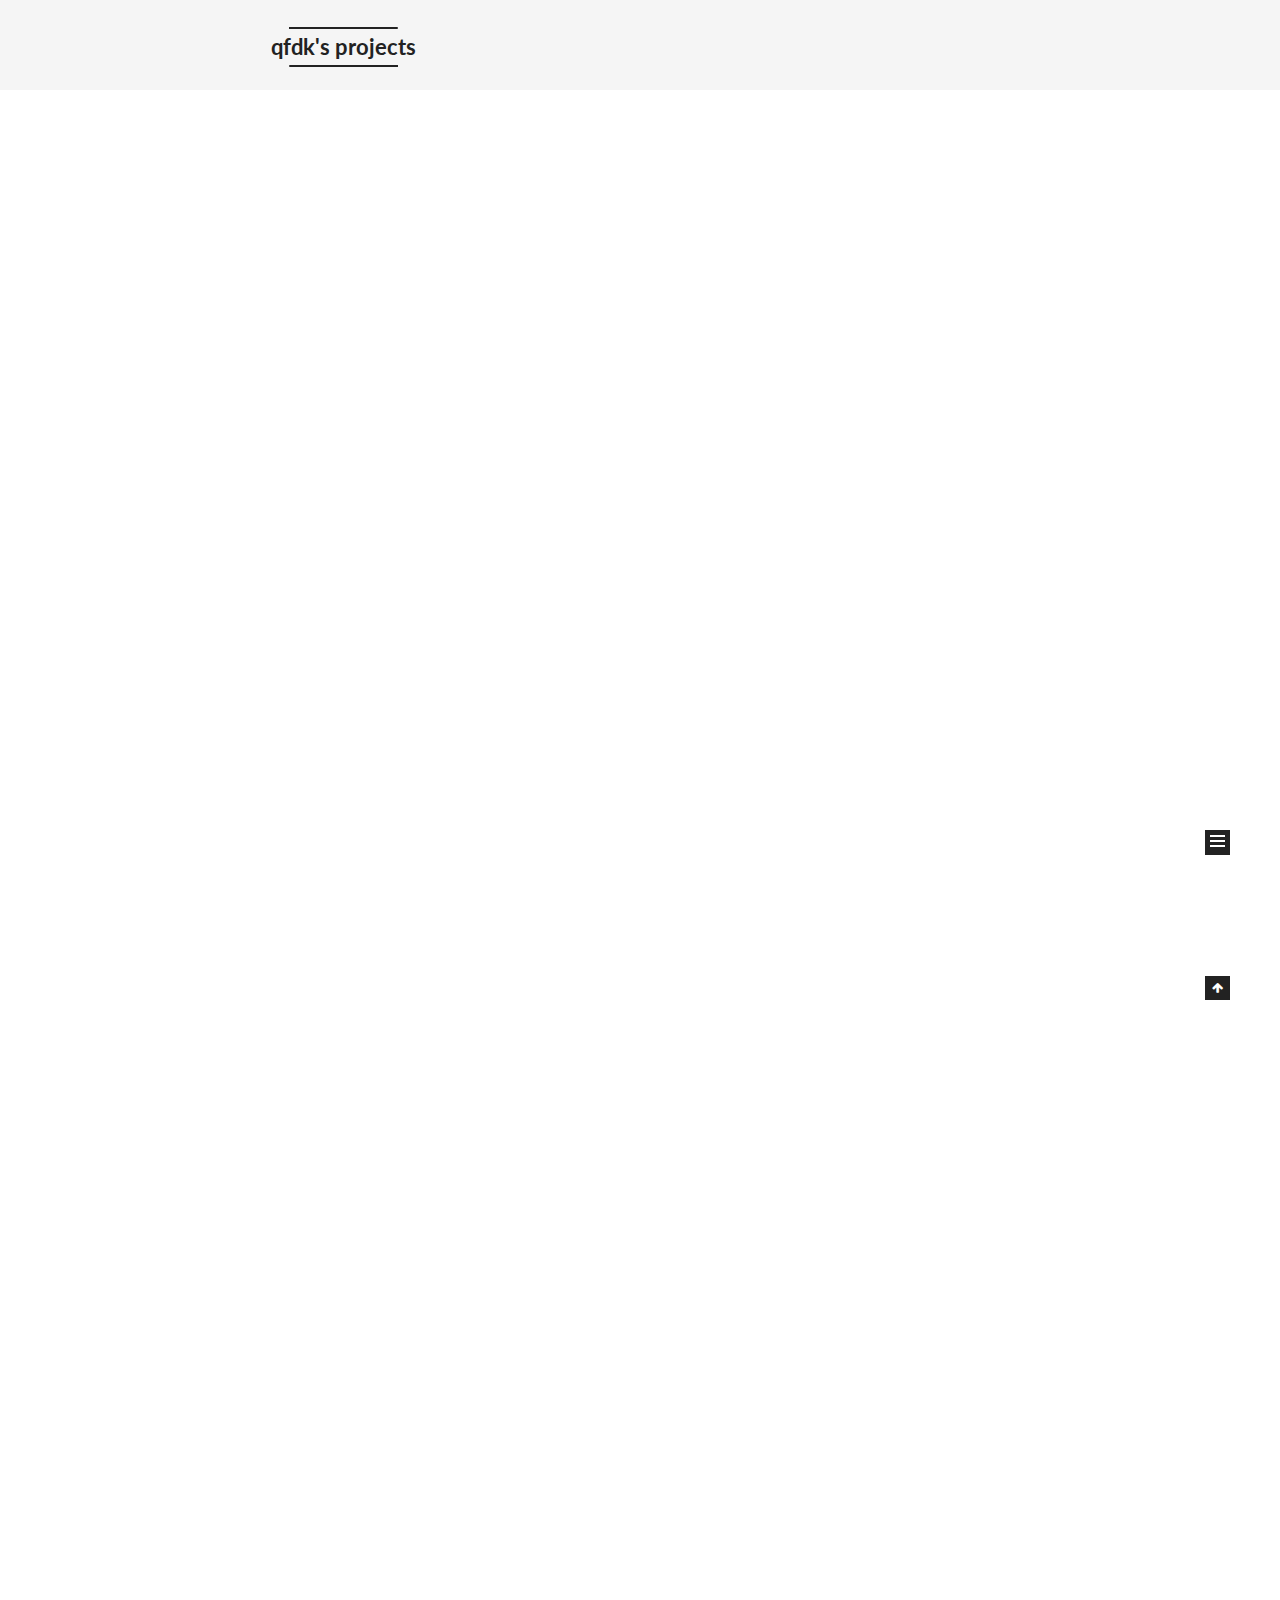
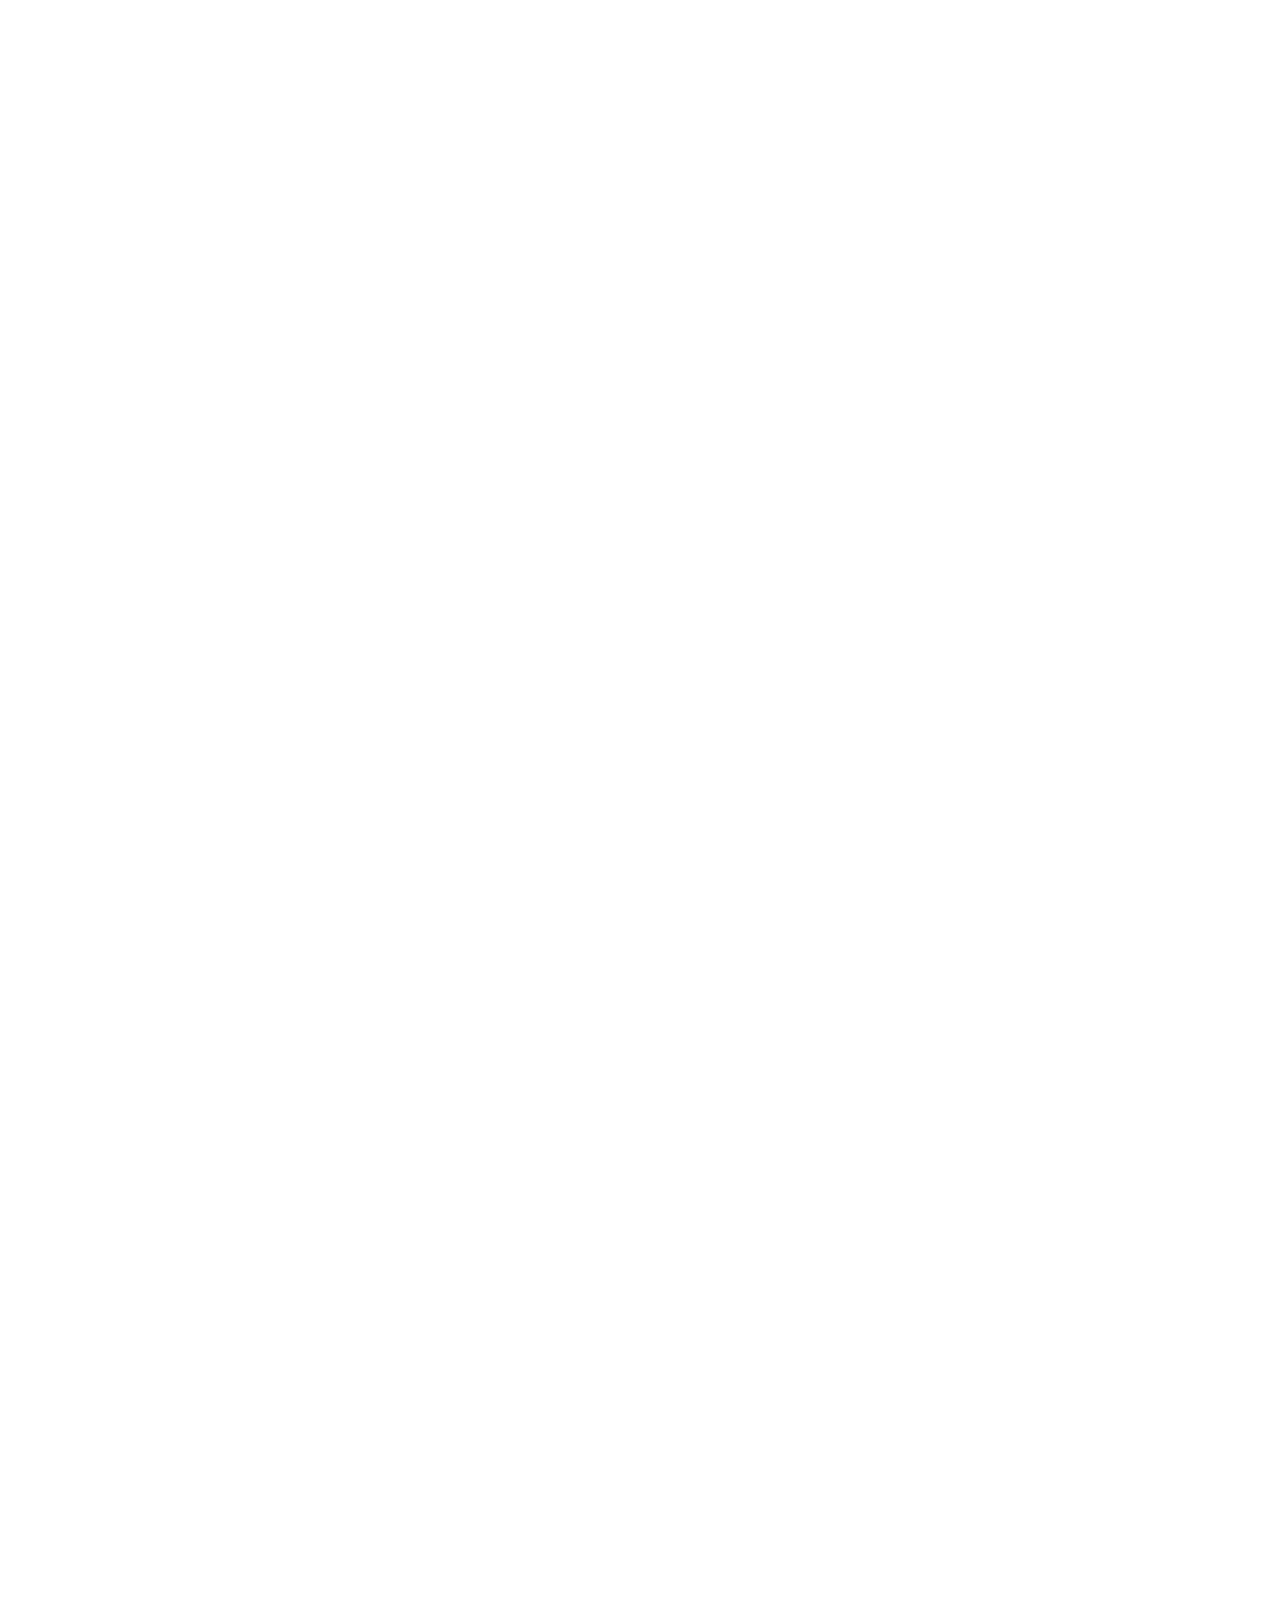
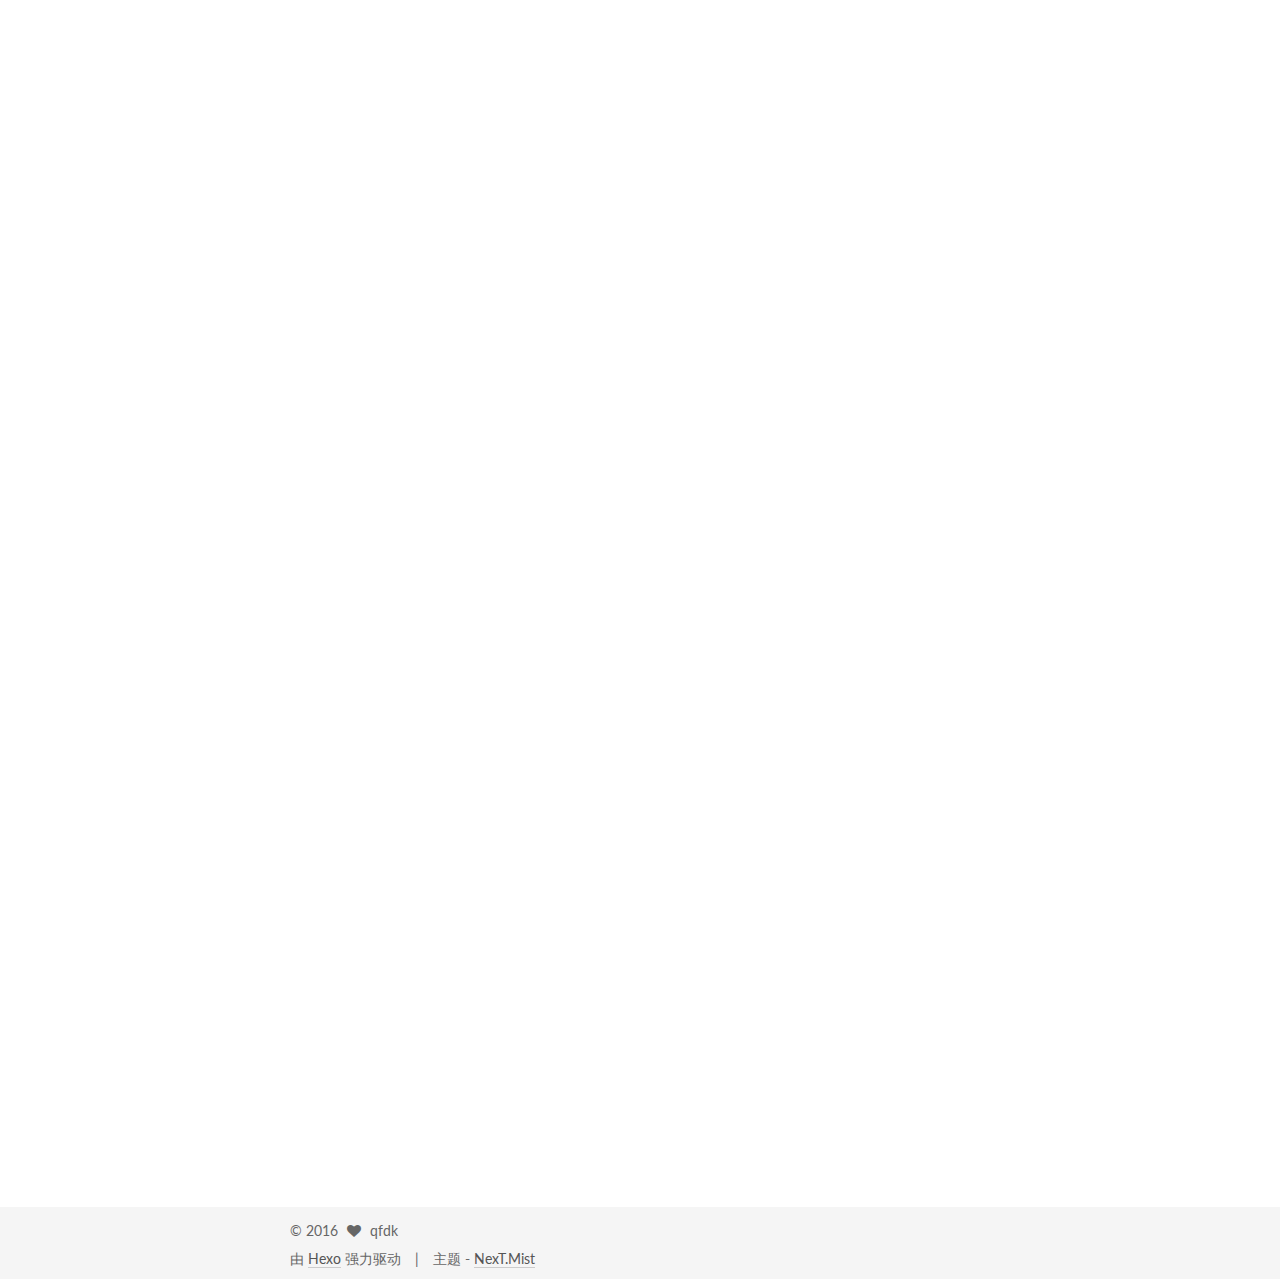
==== commit e36baf78: "Site updated: 2016-10-18 10:28:33" ====
--- a/index.html
+++ b/index.html
@@ -1,93 +1,299 @@
-<!DOCTYPE html>
-<html>
+<!doctype html>
+
+
+
+  
+
+
+<html class="theme-next mist use-motion">
 <head>
-  <meta charset="utf-8">
-  
-  <title>qfdk&#39;s projects</title>
-  <meta name="viewport" content="width=device-width, initial-scale=1, maximum-scale=1">
-  <meta property="og:type" content="website">
+  <meta charset="UTF-8"/>
+<meta http-equiv="X-UA-Compatible" content="IE=edge,chrome=1" />
+<meta name="viewport" content="width=device-width, initial-scale=1, maximum-scale=1"/>
+
+
+
+<meta http-equiv="Cache-Control" content="no-transform" />
+<meta http-equiv="Cache-Control" content="no-siteapp" />
+
+
+
+
+
+
+
+
+
+
+
+
+  
+  
+  <link href="/vendors/fancybox/source/jquery.fancybox.css?v=2.1.5" rel="stylesheet" type="text/css" />
+
+
+
+
+  
+  
+  
+  
+
+  
+    
+    
+  
+
+  
+
+  
+
+  
+
+  
+
+  
+    
+    
+    <link href="//fonts.googleapis.com/css?family=Lato:300,300italic,400,400italic,700,700italic&subset=latin,latin-ext" rel="stylesheet" type="text/css">
+  
+
+
+
+
+
+
+<link href="/vendors/font-awesome/css/font-awesome.min.css?v=4.4.0" rel="stylesheet" type="text/css" />
+
+<link href="/css/main.css?v=5.0.1" rel="stylesheet" type="text/css" />
+
+
+  <meta name="keywords" content="qfdk" />
+
+
+
+
+
+
+
+
+  <link rel="shortcut icon" type="image/x-icon" href="/favicon.ico?v=5.0.1" />
+
+
+
+
+
+
+<meta property="og:type" content="website">
 <meta property="og:title" content="qfdk's projects">
 <meta property="og:url" content="http://qfdk.github.io/index.html">
 <meta property="og:site_name" content="qfdk's projects">
 <meta name="twitter:card" content="summary">
 <meta name="twitter:title" content="qfdk's projects">
-  
-    <link rel="alternate" href="/atom.xml" title="qfdk&#39;s projects" type="application/atom+xml">
-  
-  
-    <link rel="icon" href="/favicon.png">
-  
-  
-    <link href="//fonts.googleapis.com/css?family=Source+Code+Pro" rel="stylesheet" type="text/css">
-  
-  <link rel="stylesheet" href="/css/style.css">
-  
-
+
+
+
+<script type="text/javascript" id="hexo.configuration">
+  var NexT = window.NexT || {};
+  var CONFIG = {
+    scheme: 'Mist',
+    sidebar: {"position":"left","display":"post"},
+    fancybox: true,
+    motion: true,
+    duoshuo: {
+      userId: 0,
+      author: '博主'
+    }
+  };
+</script>
+
+  <title> qfdk's projects </title>
 </head>
 
-<body>
-  <div id="container">
-    <div id="wrap">
-      <header id="header">
-  <div id="banner"></div>
-  <div id="header-outer" class="outer">
-    <div id="header-title" class="inner">
-      <h1 id="logo-wrap">
-        <a href="/" id="logo">qfdk&#39;s projects</a>
-      </h1>
-      
-    </div>
-    <div id="header-inner" class="inner">
-      <nav id="main-nav">
-        <a id="main-nav-toggle" class="nav-icon"></a>
-        
-          <a class="main-nav-link" href="/">Home</a>
-        
-          <a class="main-nav-link" href="/archives">Archives</a>
-        
-      </nav>
-      <nav id="sub-nav">
-        
-          <a id="nav-rss-link" class="nav-icon" href="/atom.xml" title="RSS Feed"></a>
-        
-        <a id="nav-search-btn" class="nav-icon" title="Search"></a>
-      </nav>
-      <div id="search-form-wrap">
-        <form action="//google.com/search" method="get" accept-charset="UTF-8" class="search-form"><input type="search" name="q" results="0" class="search-form-input" placeholder="Search"><button type="submit" class="search-form-submit">&#xF002;</button><input type="hidden" name="sitesearch" value="http://qfdk.github.io"></form>
-      </div>
-    </div>
+<body itemscope itemtype="http://schema.org/WebPage" lang="zh-Hans">
+
+  
+
+
+
+
+
+
+
+
+
+
+  
+  
+    
+  
+
+  <div class="container one-collumn sidebar-position-left 
+   page-home 
+ ">
+    <div class="headband"></div>
+
+    <header id="header" class="header" itemscope itemtype="http://schema.org/WPHeader">
+      <div class="header-inner"><div class="site-meta ">
+  
+
+  <div class="custom-logo-site-title">
+    <a href="/"  class="brand" rel="start">
+      <span class="logo-line-before"><i></i></span>
+      <span class="site-title">qfdk's projects</span>
+      <span class="logo-line-after"><i></i></span>
+    </a>
   </div>
-</header>
-      <div class="outer">
-        <section id="main">
-  
-    <article id="post-2016-09-20" class="article article-type-post" itemscope itemprop="blogPost">
-  <div class="article-meta">
-    <a href="/2016/09/20/2016-09-20/" class="article-date">
-  <time datetime="2016-09-20T17:08:00.000Z" itemprop="datePublished">2016-09-20</time>
-</a>
-    
-  <div class="article-category">
-    <a class="article-category-link" href="/categories/Bigdata/">Bigdata</a>
-  </div>
-
-  </div>
-  <div class="article-inner">
-    
-    
-      <header class="article-header">
-        
-  
-    <h1 itemprop="name">
-      <a class="article-title" href="/2016/09/20/2016-09-20/">Apache Spark with Pipeline and LDA</a>
-    </h1>
-  
-
+  <p class="site-subtitle"></p>
+</div>
+
+<div class="site-nav-toggle">
+  <button>
+    <span class="btn-bar"></span>
+    <span class="btn-bar"></span>
+    <span class="btn-bar"></span>
+  </button>
+</div>
+
+<nav class="site-nav">
+  
+
+  
+    <ul id="menu" class="menu">
+      
+        
+        <li class="menu-item menu-item-home">
+          <a href="/" rel="section">
+            
+              <i class="menu-item-icon fa fa-fw fa-home"></i> <br />
+            
+            首页
+          </a>
+        </li>
+      
+        
+        <li class="menu-item menu-item-archives">
+          <a href="/archives" rel="section">
+            
+              <i class="menu-item-icon fa fa-fw fa-archive"></i> <br />
+            
+            归档
+          </a>
+        </li>
+      
+        
+        <li class="menu-item menu-item-tags">
+          <a href="/tags" rel="section">
+            
+              <i class="menu-item-icon fa fa-fw fa-tags"></i> <br />
+            
+            标签
+          </a>
+        </li>
+      
+
+      
+    </ul>
+  
+
+  
+</nav>
+
+ </div>
+    </header>
+
+    <main id="main" class="main">
+      <div class="main-inner">
+        <div class="content-wrap">
+          <div id="content" class="content">
+            
+  <section id="posts" class="posts-expand">
+    
+      
+
+  
+  
+
+  
+  
+  
+
+  <article class="post post-type-normal " itemscope itemtype="http://schema.org/Article">
+
+    
+      <header class="post-header">
+
+        
+        
+          <h1 class="post-title" itemprop="name headline">
+            
+            
+              
+                
+                <a class="post-title-link" href="/2016/09/20/2016-09-20/" itemprop="url">
+                  Apache Spark with Pipeline and LDA
+                </a>
+              
+            
+          </h1>
+        
+
+        <div class="post-meta">
+          <span class="post-time">
+            <span class="post-meta-item-icon">
+              <i class="fa fa-calendar-o"></i>
+            </span>
+            <span class="post-meta-item-text">发表于</span>
+            <time itemprop="dateCreated" datetime="2016-09-20T19:08:00+02:00" content="2016-09-20">
+              2016-09-20
+            </time>
+          </span>
+
+          
+            <span class="post-category" >
+              &nbsp; | &nbsp;
+              <span class="post-meta-item-icon">
+                <i class="fa fa-folder-o"></i>
+              </span>
+              <span class="post-meta-item-text">分类于</span>
+              
+                <span itemprop="about" itemscope itemtype="https://schema.org/Thing">
+                  <a href="/categories/Bigdata/" itemprop="url" rel="index">
+                    <span itemprop="name">Bigdata</span>
+                  </a>
+                </span>
+
+                
+                
+
+              
+            </span>
+          
+
+          
+            
+          
+
+          
+
+          
+          
+
+          
+        </div>
       </header>
     
-    <div class="article-entry" itemprop="articleBody">
-      
-        <p>最近入坑Apache Spark，这个分布式框架让我知道了什么叫做大数据，以及在处理大数据之中所碰到的一些问题。首先说明一下语言当然用Scala 虽然一开始让人感觉比较反人类，但是经过一段时间的摸索发现真的挺好用的，甚至喜欢上了它，前提是不报错。</p>
+
+
+    <div class="post-body" itemprop="articleBody">
+
+      
+      
+
+      
+        
+          
+            <p>最近入坑Apache Spark，这个分布式框架让我知道了什么叫做大数据，以及在处理大数据之中所碰到的一些问题。首先说明一下语言当然用Scala 虽然一开始让人感觉比较反人类，但是经过一段时间的摸索发现真的挺好用的，甚至喜欢上了它，前提是不报错。</p>
 <p>说一下工作环境:</p>
 <ul>
 <li>Scala IED </li>
@@ -113,111 +319,252 @@
 <p><img src="http://blog.qfdk.me/_image/2016-09-20-19-45-43.jpg" alt=""></p>
 <p>这个结果就可以进行预测了，每个TOPIC都是不同的。</p>
 
+          
+        
       
     </div>
-    <footer class="article-footer">
-      <a data-url="http://qfdk.github.io/2016/09/20/2016-09-20/" data-id="ciuehhbhw0000su9kwjm6fvm1" class="article-share-link">Share</a>
-      
-      
-  <ul class="article-tag-list"><li class="article-tag-list-item"><a class="article-tag-list-link" href="/tags/Apache-Spark/">Apache Spark</a></li></ul>
-
+
+    <div>
+      
+    </div>
+
+    <div>
+      
+    </div>
+
+    <footer class="post-footer">
+      
+
+      
+
+      
+      
+        <div class="post-eof"></div>
+      
     </footer>
-  </div>
-  
-</article>
-
-
-  
-
-</section>
-        
-          <aside id="sidebar">
-  
-    
-  <div class="widget-wrap">
-    <h3 class="widget-title">Categories</h3>
-    <div class="widget">
-      <ul class="category-list"><li class="category-list-item"><a class="category-list-link" href="/categories/Bigdata/">Bigdata</a></li></ul>
+  </article>
+
+
+    
+  </section>
+
+  
+
+
+          </div>
+          
+
+
+          
+
+        </div>
+        
+          
+  
+  <div class="sidebar-toggle">
+    <div class="sidebar-toggle-line-wrap">
+      <span class="sidebar-toggle-line sidebar-toggle-line-first"></span>
+      <span class="sidebar-toggle-line sidebar-toggle-line-middle"></span>
+      <span class="sidebar-toggle-line sidebar-toggle-line-last"></span>
     </div>
   </div>
 
-
-  
-    
-  <div class="widget-wrap">
-    <h3 class="widget-title">Tags</h3>
-    <div class="widget">
-      <ul class="tag-list"><li class="tag-list-item"><a class="tag-list-link" href="/tags/Apache-Spark/">Apache Spark</a></li></ul>
+  <aside id="sidebar" class="sidebar">
+    <div class="sidebar-inner">
+
+      
+
+      
+
+      <section class="site-overview sidebar-panel  sidebar-panel-active ">
+        <div class="site-author motion-element" itemprop="author" itemscope itemtype="http://schema.org/Person">
+          <img class="site-author-image" itemprop="image"
+               src="/images/avatar.gif"
+               alt="qfdk" />
+          <p class="site-author-name" itemprop="name">qfdk</p>
+          <p class="site-description motion-element" itemprop="description"></p>
+        </div>
+        <nav class="site-state motion-element">
+          <div class="site-state-item site-state-posts">
+            <a href="/archives">
+              <span class="site-state-item-count">1</span>
+              <span class="site-state-item-name">日志</span>
+            </a>
+          </div>
+
+          
+            <div class="site-state-item site-state-categories">
+              
+                <span class="site-state-item-count">1</span>
+                <span class="site-state-item-name">分类</span>
+              
+            </div>
+          
+
+          
+            <div class="site-state-item site-state-tags">
+              <a href="/tags">
+                <span class="site-state-item-count">1</span>
+                <span class="site-state-item-name">标签</span>
+              </a>
+            </div>
+          
+
+        </nav>
+
+        
+
+        <div class="links-of-author motion-element">
+          
+            
+              <span class="links-of-author-item">
+                <a href="https://github.com/qfdk" target="_blank" title="GitHub">
+                  
+                    <i class="fa fa-fw fa-github"></i>
+                  
+                  GitHub
+                </a>
+              </span>
+            
+              <span class="links-of-author-item">
+                <a href="https://twitter.com/qfdk" target="_blank" title="Twitter">
+                  
+                    <i class="fa fa-fw fa-twitter"></i>
+                  
+                  Twitter
+                </a>
+              </span>
+            
+          
+        </div>
+
+        
+        
+
+        
+        
+
+      </section>
+
+      
+
+    </div>
+  </aside>
+
+
+        
+      </div>
+    </main>
+
+    <footer id="footer" class="footer">
+      <div class="footer-inner">
+        <div class="copyright" >
+  
+  &copy; 
+  <span itemprop="copyrightYear">2016</span>
+  <span class="with-love">
+    <i class="fa fa-heart"></i>
+  </span>
+  <span class="author" itemprop="copyrightHolder">qfdk</span>
+</div>
+
+<div class="powered-by">
+  由 <a class="theme-link" href="http://hexo.io">Hexo</a> 强力驱动
+</div>
+
+<div class="theme-info">
+  主题 -
+  <a class="theme-link" href="https://github.com/iissnan/hexo-theme-next">
+    NexT.Mist
+  </a>
+</div>
+
+        
+
+        
+      </div>
+    </footer>
+
+    <div class="back-to-top">
+      <i class="fa fa-arrow-up"></i>
     </div>
   </div>
 
-
-  
-    
-  <div class="widget-wrap">
-    <h3 class="widget-title">Tag Cloud</h3>
-    <div class="widget tagcloud">
-      <a href="/tags/Apache-Spark/" style="font-size: 10px;">Apache Spark</a>
-    </div>
-  </div>
-
-  
-    
-  <div class="widget-wrap">
-    <h3 class="widget-title">Archives</h3>
-    <div class="widget">
-      <ul class="archive-list"><li class="archive-list-item"><a class="archive-list-link" href="/archives/2016/09/">September 2016</a></li></ul>
-    </div>
-  </div>
-
-
-  
-    
-  <div class="widget-wrap">
-    <h3 class="widget-title">Recent Posts</h3>
-    <div class="widget">
-      <ul>
-        
-          <li>
-            <a href="/2016/09/20/2016-09-20/">Apache Spark with Pipeline and LDA</a>
-          </li>
-        
-      </ul>
-    </div>
-  </div>
-
-  
-</aside>
-        
-      </div>
-      <footer id="footer">
-  
-  <div class="outer">
-    <div id="footer-info" class="inner">
-      &copy; 2016 qfdk<br>
-      Powered by <a href="http://hexo.io/" target="_blank">Hexo</a>
-    </div>
-  </div>
-</footer>
-    </div>
-    <nav id="mobile-nav">
-  
-    <a href="/" class="mobile-nav-link">Home</a>
-  
-    <a href="/archives" class="mobile-nav-link">Archives</a>
-  
-</nav>
-    
-
-<script src="//ajax.googleapis.com/ajax/libs/jquery/2.0.3/jquery.min.js"></script>
-
-
-  <link rel="stylesheet" href="/fancybox/jquery.fancybox.css">
-  <script src="/fancybox/jquery.fancybox.pack.js"></script>
-
-
-<script src="/js/script.js"></script>
-
-  </div>
+  
+
+<script type="text/javascript">
+  if (Object.prototype.toString.call(window.Promise) !== '[object Function]') {
+    window.Promise = null;
+  }
+</script>
+
+
+
+
+
+
+
+
+
+  
+
+
+
+  
+  <script type="text/javascript" src="/vendors/jquery/index.js?v=2.1.3"></script>
+
+  
+  <script type="text/javascript" src="/vendors/fastclick/lib/fastclick.min.js?v=1.0.6"></script>
+
+  
+  <script type="text/javascript" src="/vendors/jquery_lazyload/jquery.lazyload.js?v=1.9.7"></script>
+
+  
+  <script type="text/javascript" src="/vendors/velocity/velocity.min.js?v=1.2.1"></script>
+
+  
+  <script type="text/javascript" src="/vendors/velocity/velocity.ui.min.js?v=1.2.1"></script>
+
+  
+  <script type="text/javascript" src="/vendors/fancybox/source/jquery.fancybox.pack.js?v=2.1.5"></script>
+
+
+  
+
+
+  <script type="text/javascript" src="/js/src/utils.js?v=5.0.1"></script>
+
+  <script type="text/javascript" src="/js/src/motion.js?v=5.0.1"></script>
+
+
+
+  
+  
+
+  
+
+  
+
+
+  <script type="text/javascript" src="/js/src/bootstrap.js?v=5.0.1"></script>
+
+
+
+  
+
+
+
+  
+
+
+
+  
+  
+  
+
+  
+
+  
+
 </body>
-</html>+</html>
--- a/css/main.css
+++ b/css/main.css
@@ -0,0 +1,2427 @@
+/* normalize.css v3.0.2 | MIT License | git.io/normalize */
+html {
+  font-family: sans-serif; /* 1 */
+  -ms-text-size-adjust: 100%; /* 2 */
+  -webkit-text-size-adjust: 100%; /* 2 */
+}
+body {
+  margin: 0;
+}
+article,
+aside,
+details,
+figcaption,
+figure,
+footer,
+header,
+hgroup,
+main,
+menu,
+nav,
+section,
+summary {
+  display: block;
+}
+audio,
+canvas,
+progress,
+video {
+  display: inline-block; /* 1 */
+  vertical-align: baseline; /* 2 */
+}
+audio:not([controls]) {
+  display: none;
+  height: 0;
+}
+[hidden],
+template {
+  display: none;
+}
+a {
+  background-color: transparent;
+}
+a:active,
+a:hover {
+  outline: 0;
+}
+abbr[title] {
+  border-bottom: 1px dotted;
+}
+b,
+strong {
+  font-weight: bold;
+}
+dfn {
+  font-style: italic;
+}
+h1 {
+  font-size: 2em;
+  margin: 0.67em 0;
+}
+mark {
+  background: #ff0;
+  color: #000;
+}
+small {
+  font-size: 80%;
+}
+sub,
+sup {
+  font-size: 75%;
+  line-height: 0;
+  position: relative;
+  vertical-align: baseline;
+}
+sup {
+  top: -0.5em;
+}
+sub {
+  bottom: -0.25em;
+}
+img {
+  border: 0;
+}
+svg:not(:root) {
+  overflow: hidden;
+}
+figure {
+  margin: 1em 40px;
+}
+hr {
+  -moz-box-sizing: content-box;
+  box-sizing: content-box;
+  height: 0;
+}
+pre {
+  overflow: auto;
+}
+code,
+kbd,
+pre,
+samp {
+  font-family: monospace, monospace;
+  font-size: 1em;
+}
+button,
+input,
+optgroup,
+select,
+textarea {
+  color: inherit; /* 1 */
+  font: inherit; /* 2 */
+  margin: 0; /* 3 */
+}
+button {
+  overflow: visible;
+}
+button,
+select {
+  text-transform: none;
+}
+button,
+html input[type="button"],
+input[type="reset"],
+input[type="submit"] {
+  -webkit-appearance: button; /* 2 */
+  cursor: pointer; /* 3 */
+}
+button[disabled],
+html input[disabled] {
+  cursor: default;
+}
+button::-moz-focus-inner,
+input::-moz-focus-inner {
+  border: 0;
+  padding: 0;
+}
+input {
+  line-height: normal;
+}
+input[type="checkbox"],
+input[type="radio"] {
+  box-sizing: border-box; /* 1 */
+  padding: 0; /* 2 */
+}
+input[type="number"]::-webkit-inner-spin-button,
+input[type="number"]::-webkit-outer-spin-button {
+  height: auto;
+}
+input[type="search"] {
+  -webkit-appearance: textfield; /* 1 */
+  -moz-box-sizing: content-box;
+  -webkit-box-sizing: content-box; /* 2 */
+  box-sizing: content-box;
+}
+input[type="search"]::-webkit-search-cancel-button,
+input[type="search"]::-webkit-search-decoration {
+  -webkit-appearance: none;
+}
+fieldset {
+  border: 1px solid #c0c0c0;
+  margin: 0 2px;
+  padding: 0.35em 0.625em 0.75em;
+}
+legend {
+  border: 0; /* 1 */
+  padding: 0; /* 2 */
+}
+textarea {
+  overflow: auto;
+}
+optgroup {
+  font-weight: bold;
+}
+table {
+  border-collapse: collapse;
+  border-spacing: 0;
+}
+td,
+th {
+  padding: 0;
+}
+::selection {
+  background: #262a30;
+  color: #fff;
+}
+body {
+  position: relative;
+  font-family: 'Lato', "PingFang SC", "Microsoft YaHei", sans-serif;
+  font-size: 14px;
+  line-height: 2;
+  color: #555;
+  background: #fff;
+}
+@media (max-width: 767px) {
+  body {
+    padding-right: 0 !important;
+  }
+}
+@media (min-width: 768px) and (max-width: 991px) {
+  body {
+    padding-right: 0 !important;
+  }
+}
+@media (min-width: 1600px) {
+  body {
+    font-size: 16px;
+  }
+}
+h1,
+h2,
+h3,
+h4,
+h5,
+h6 {
+  margin: 0;
+  padding: 0;
+  font-weight: bold;
+  line-height: 1.5;
+  font-family: 'Lato', "PingFang SC", "Microsoft YaHei", sans-serif;
+}
+h2,
+h3,
+h4,
+h5,
+h6 {
+  margin: 20px 0 15px;
+}
+h1 {
+  font-size: 24px;
+}
+@media (max-width: 767px) {
+  h1 {
+    font-size: 20px;
+  }
+}
+h2 {
+  font-size: 22px;
+}
+@media (max-width: 767px) {
+  h2 {
+    font-size: 18px;
+  }
+}
+h3 {
+  font-size: 20px;
+}
+@media (max-width: 767px) {
+  h3 {
+    font-size: 16px;
+  }
+}
+h4 {
+  font-size: 18px;
+}
+@media (max-width: 767px) {
+  h4 {
+    font-size: 14px;
+  }
+}
+h5 {
+  font-size: 16px;
+}
+@media (max-width: 767px) {
+  h5 {
+    font-size: 12px;
+  }
+}
+h6 {
+  font-size: 14px;
+}
+@media (max-width: 767px) {
+  h6 {
+    font-size: 10px;
+  }
+}
+p {
+  margin: 0 0 25px 0;
+}
+a {
+  color: #555;
+  text-decoration: none;
+  border-bottom: 1px solid #999;
+  word-wrap: break-word;
+}
+a:hover {
+  color: #222;
+  border-bottom-color: #222;
+}
+ul {
+  list-style: none;
+}
+blockquote {
+  margin: 0;
+  padding: 0;
+}
+img {
+  display: block;
+  margin: auto;
+  max-width: 100%;
+  height: auto;
+}
+hr {
+  margin: 40px 0;
+  height: 3px;
+  border: none;
+  background-color: #ddd;
+  background-image: repeating-linear-gradient(-45deg, #fff, #fff 4px, transparent 4px, transparent 8px);
+}
+blockquote {
+  padding: 0 15px;
+  color: #666;
+  border-left: 4px solid #ddd;
+}
+blockquote cite::before {
+  content: "-";
+  padding: 0 5px;
+}
+dt {
+  font-weight: 700;
+}
+dd {
+  margin: 0;
+  padding: 0;
+}
+.text-left {
+  text-align: left;
+}
+.text-center {
+  text-align: center;
+}
+.text-right {
+  text-align: right;
+}
+.text-justify {
+  text-align: justify;
+}
+.text-nowrap {
+  white-space: nowrap;
+}
+.text-lowercase {
+  text-transform: lowercase;
+}
+.text-uppercase {
+  text-transform: uppercase;
+}
+.text-capitalize {
+  text-transform: capitalize;
+}
+.center-block {
+  display: block;
+  margin-left: auto;
+  margin-right: auto;
+}
+.clearfix:before,
+.clearfix:after {
+  content: " ";
+  display: table;
+}
+.clearfix:after {
+  clear: both;
+}
+.pullquote {
+  width: 45%;
+}
+.pullquote.left {
+  float: left;
+  margin-left: 5px;
+  margin-right: 10px;
+}
+.pullquote.right {
+  float: right;
+  margin-left: 10px;
+  margin-right: 5px;
+}
+.affix.affix.affix {
+  position: fixed;
+}
+.translation {
+  margin-top: -20px;
+  font-size: 14px;
+  color: #999;
+}
+.scrollbar-measure {
+  width: 100px;
+  height: 100px;
+  overflow: scroll;
+  position: absolute;
+  top: -9999px;
+}
+.use-motion .motion-element {
+  opacity: 0;
+}
+#local-search-input {
+  padding: 3px;
+  border: none;
+  text-indent: 14px;
+  border-radius: 0;
+  width: 140px;
+  outline: none;
+  border-bottom: 1px solid #999;
+  background: inherit;
+  opacity: 0.5;
+}
+#local-search-input:focus {
+  opacity: 1;
+}
+.search-icon {
+  position: absolute;
+  top: 9px;
+}
+table {
+  margin: 20px 0;
+  width: 100%;
+  border-collapse: collapse;
+  border-spacing: 0;
+  border: 1px solid #ddd;
+  font-size: 14px;
+  table-layout: fixed;
+  word-wrap: break-all;
+}
+table>tbody>tr:nth-of-type(odd) {
+  background-color: #f9f9f9;
+}
+table>tbody>tr:hover {
+  background-color: #f5f5f5;
+}
+caption,
+th,
+td {
+  padding: 8px;
+  text-align: left;
+  vertical-align: middle;
+  font-weight: normal;
+}
+th,
+td {
+  border-bottom: 3px solid #ddd;
+  border-right: 1px solid #eee;
+}
+th {
+  padding-bottom: 10px;
+  font-weight: 700;
+}
+td {
+  border-bottom-width: 1px;
+}
+html,
+body {
+  height: 100%;
+}
+.container {
+  position: relative;
+  min-height: 100%;
+}
+.header-inner {
+  margin: 0 auto;
+  padding: 100px 0 70px;
+  width: 700px;
+}
+@media (min-width: 1600px) {
+  .container .header-inner {
+    width: 900px;
+  }
+}
+.main {
+  padding-bottom: 150px;
+}
+.main-inner {
+  margin: 0 auto;
+  width: 700px;
+}
+@media (min-width: 1600px) {
+  .container .main-inner {
+    width: 900px;
+  }
+}
+.footer {
+  position: absolute;
+  left: 0;
+  bottom: 0;
+  width: 100%;
+  min-height: 50px;
+}
+.footer-inner {
+  box-sizing: border-box;
+  margin: 20px auto;
+  width: 700px;
+}
+@media (min-width: 1600px) {
+  .container .footer-inner {
+    width: 900px;
+  }
+}
+pre,
+.highlight {
+  overflow: auto;
+  margin: 20px 0;
+  padding: 15px;
+  font-size: 13px;
+  color: #ccc;
+  background: #2d2d2d;
+  line-height: 1.6;
+}
+pre,
+code {
+  font-family: consolas, Menlo, "PingFang SC", "Microsoft YaHei", monospace;
+}
+code {
+  padding: 2px 4px;
+  word-break: break-all;
+  color: #555;
+  background: #eee;
+  border-radius: 4px;
+  font-size: 13px;
+}
+pre code {
+  padding: 0;
+  color: #ccc;
+  background: none;
+  text-shadow: none;
+}
+.highlight pre {
+  border: none;
+  margin: 0;
+  padding: 1px;
+}
+.highlight table {
+  margin: 0;
+  width: auto;
+  border: none;
+}
+.highlight td {
+  border: none;
+  padding: 0;
+}
+.highlight figcaption {
+  font-size: 1em;
+  color: #ccc;
+  line-height: 1em;
+  margin-bottom: 1em;
+}
+.highlight figcaption:before,
+.highlight figcaption:after {
+  content: " ";
+  display: table;
+}
+.highlight figcaption:after {
+  clear: both;
+}
+.highlight figcaption a {
+  float: right;
+  color: #ccc;
+}
+.highlight figcaption a:hover {
+  border-bottom-color: #ccc;
+}
+.highlight .gutter pre {
+  color: #666;
+  text-align: right;
+  padding-right: 20px;
+}
+.highlight .line {
+  height: 20px;
+}
+.gist table {
+  width: auto;
+}
+.gist table td {
+  border: none;
+}
+pre .comment {
+  color: #999;
+}
+pre .variable,
+pre .attribute,
+pre .tag,
+pre .regexp,
+pre .ruby .constant,
+pre .xml .tag .title,
+pre .xml .pi,
+pre .xml .doctype,
+pre .html .doctype,
+pre .css .id,
+pre .css .class,
+pre .css .pseudo {
+  color: #f2777a;
+}
+pre .number,
+pre .preprocessor,
+pre .built_in,
+pre .literal,
+pre .params,
+pre .constant,
+pre .command {
+  color: #f99157;
+}
+pre .ruby .class .title,
+pre .css .rules .attribute,
+pre .string,
+pre .value,
+pre .inheritance,
+pre .header,
+pre .ruby .symbol,
+pre .xml .cdata,
+pre .special,
+pre .number,
+pre .formula {
+  color: #9c9;
+}
+pre .title,
+pre .css .hexcolor {
+  color: #6cc;
+}
+pre .function,
+pre .python .decorator,
+pre .python .title,
+pre .ruby .function .title,
+pre .ruby .title .keyword,
+pre .perl .sub,
+pre .javascript .title,
+pre .coffeescript .title {
+  color: #69c;
+}
+pre .keyword,
+pre .javascript .function {
+  color: #c9c;
+}
+.full-image.full-image.full-image {
+  border: none;
+  max-width: 100%;
+  width: auto;
+  margin: 20px auto;
+}
+@media (min-width: 992px) {
+  .full-image.full-image.full-image {
+    max-width: none;
+    width: 126%;
+    margin: 0 -13%;
+  }
+}
+.blockquote-center,
+.page-home .post-type-quote blockquote,
+.page-post-detail .post-type-quote blockquote {
+  position: relative;
+  margin: 40px 0;
+  padding: 0;
+  border-left: none;
+  text-align: center;
+}
+.blockquote-center::before,
+.page-home .post-type-quote blockquote::before,
+.page-post-detail .post-type-quote blockquote::before,
+.blockquote-center::after,
+.page-home .post-type-quote blockquote::after,
+.page-post-detail .post-type-quote blockquote::after {
+  position: absolute;
+  content: ' ';
+  display: block;
+  width: 100%;
+  height: 24px;
+  opacity: 0.2;
+  background-repeat: no-repeat;
+  background-position: 0 -6px;
+  background-size: 22px 22px;
+}
+.blockquote-center::before,
+.page-home .post-type-quote blockquote::before,
+.page-post-detail .post-type-quote blockquote::before {
+  top: -20px;
+  background-image: url("../images/quote-l.svg");
+  border-top: 1px solid #ccc;
+}
+.blockquote-center::after,
+.page-home .post-type-quote blockquote::after,
+.page-post-detail .post-type-quote blockquote::after {
+  bottom: -20px;
+  background-image: url("../images/quote-r.svg");
+  border-bottom: 1px solid #ccc;
+  background-position: 100% 8px;
+}
+.blockquote-center p,
+.page-home .post-type-quote blockquote p,
+.page-post-detail .post-type-quote blockquote p,
+.blockquote-center div,
+.page-home .post-type-quote blockquote div,
+.page-post-detail .post-type-quote blockquote div {
+  text-align: center;
+}
+.post .post-body .group-picture img {
+  box-sizing: border-box;
+  padding: 0 3px;
+  border: none;
+}
+.post .group-picture-row {
+  overflow: hidden;
+  margin-top: 6px;
+}
+.post .group-picture-row:first-child {
+  margin-top: 0;
+}
+.post .group-picture-column {
+  float: left;
+}
+.page-post-detail .post-body .group-picture-column {
+  float: none;
+  margin-top: 10px;
+  width: auto !important;
+}
+.page-post-detail .post-body .group-picture-column img {
+  margin: 0 auto;
+}
+.page-archive .group-picture-container {
+  overflow: hidden;
+}
+.page-archive .group-picture-row {
+  float: left;
+}
+.page-archive .group-picture-row:first-child {
+  margin-top: 6px;
+}
+.page-archive .group-picture-column {
+  max-width: 150px;
+  max-height: 150px;
+}
+.btn {
+  display: inline-block;
+  padding: 0 20px;
+  font-size: 14px;
+  color: #fff;
+  background: #222;
+  border: 2px solid #222;
+  text-decoration: none;
+  border-radius: 0;
+  transition-property: background-color;
+  transition-duration: 0.2s;
+  transition-timing-function: ease-in-out;
+  transition-delay: 0s;
+}
+.btn:hover,
+.post-more-link .btn:hover {
+  border-color: #222;
+  color: #222;
+  background: #fff;
+}
+.btn-bar {
+  display: block;
+  width: 22px;
+  height: 2px;
+  background: #555;
+  border-radius: 1px;
+}
+.btn-bar+.btn-bar {
+  margin-top: 4px;
+}
+.pagination {
+  margin: 120px 0 40px;
+  text-align: center;
+  border-top: 1px solid #eee;
+}
+.page-number-basic,
+.pagination .prev,
+.pagination .next,
+.pagination .page-number,
+.pagination .space {
+  display: inline-block;
+  position: relative;
+  top: -1px;
+  margin: 0 10px;
+  padding: 0 10px;
+  line-height: 30px;
+}
+@media (max-width: 767px) {
+  .page-number-basic,
+  .pagination .prev,
+  .pagination .next,
+  .pagination .page-number,
+  .pagination .space {
+    margin: 0 5px;
+  }
+}
+.pagination .prev,
+.pagination .next,
+.pagination .page-number {
+  border-bottom: 0;
+  border-top: 1px solid #eee;
+  transition-property: border-color;
+  transition-duration: 0.2s;
+  transition-timing-function: ease-in-out;
+  transition-delay: 0s;
+}
+.pagination .prev:hover,
+.pagination .next:hover,
+.pagination .page-number:hover {
+  border-top-color: #222;
+}
+.pagination .space {
+  padding: 0;
+  margin: 0;
+}
+.pagination .prev {
+  margin-left: 0;
+}
+.pagination .next {
+  margin-right: 0;
+}
+.pagination .page-number.current {
+  color: #fff;
+  background: #ccc;
+  border-top-color: #ccc;
+}
+@media (max-width: 767px) {
+  .pagination {
+    border-top: none;
+  }
+  .pagination .prev,
+  .pagination .next,
+  .pagination .page-number {
+    margin-bottom: 10px;
+    border-top: 0;
+    border-bottom: 1px solid #eee;
+  }
+  .pagination .prev:hover,
+  .pagination .next:hover,
+  .pagination .page-number:hover {
+    border-bottom-color: #222;
+  }
+}
+.comments {
+  margin: 60px 20px 0;
+}
+.tag-cloud {
+  text-align: center;
+}
+.tag-cloud a {
+  display: inline-block;
+  margin: 10px;
+}
+.back-to-top {
+  box-sizing: border-box;
+  position: fixed;
+  bottom: -100px;
+  right: 50px;
+  z-index: 1050;
+  padding: 0 6px;
+  width: 25px;
+  background: #222;
+  font-size: 12px;
+  opacity: 1;
+  color: #fff;
+  cursor: pointer;
+  text-align: center;
+  -webkit-transform: translateZ(0);
+  transition-property: bottom;
+  transition-duration: 0.2s;
+  transition-timing-function: ease-in-out;
+  transition-delay: 0s;
+}
+@media (max-width: 767px) {
+  .back-to-top {
+    display: none;
+  }
+}
+@media (min-width: 768px) and (max-width: 991px) {
+  .back-to-top {
+    display: none;
+  }
+}
+.back-to-top.back-to-top-on {
+  bottom: 19px;
+}
+.header {
+  background: #fff;
+}
+.header-inner {
+  position: relative;
+}
+.headband {
+  height: 3px;
+  background: #222;
+}
+.site-meta {
+  margin: 0;
+  text-align: left;
+}
+@media (max-width: 767px) {
+  .site-meta {
+    text-align: center;
+  }
+}
+.brand {
+  position: relative;
+  display: inline-block;
+  padding: 0 40px;
+  color: #222;
+  background: #222;
+  border-bottom: none;
+}
+.brand:hover {
+  color: #222;
+}
+.logo {
+  display: inline-block;
+  margin-right: 5px;
+  line-height: 36px;
+  vertical-align: top;
+}
+.site-title {
+  display: inline-block;
+  vertical-align: top;
+  line-height: 36px;
+  font-size: 20px;
+  font-weight: normal;
+  font-family: 'Lato', "PingFang SC", "Microsoft YaHei", sans-serif;
+}
+.site-subtitle {
+  margin-top: 10px;
+  font-size: 13px;
+  color: #999;
+}
+.use-motion .brand {
+  opacity: 0;
+}
+.use-motion .logo,
+.use-motion .site-title,
+.use-motion .site-subtitle {
+  opacity: 0;
+  position: relative;
+  top: -10px;
+}
+.site-nav-toggle {
+  display: none;
+  position: absolute;
+  top: 10px;
+  left: 10px;
+}
+@media (max-width: 767px) {
+  .site-nav-toggle {
+    display: block;
+  }
+}
+.site-nav-toggle button {
+  margin-top: 2px;
+  padding: 9px 10px;
+  background: transparent;
+  border: none;
+}
+@media (max-width: 767px) {
+  .site-nav {
+    display: none;
+    margin: 0 -10px;
+    padding: 0 10px;
+    clear: both;
+    border-top: 1px solid #ddd;
+  }
+}
+@media (min-width: 768px) and (max-width: 991px) {
+  .site-nav {
+    display: block !important;
+  }
+}
+@media (min-width: 992px) {
+  .site-nav {
+    display: block !important;
+  }
+}
+.menu {
+  margin-top: 20px;
+  padding-left: 0;
+  text-align: center;
+}
+.menu .menu-item {
+  display: inline-block;
+  margin: 0 10px;
+}
+@media screen and (max-width: 767px) {
+  .menu .menu-item {
+    margin-top: 10px;
+  }
+}
+.menu .menu-item a {
+  display: block;
+  font-size: 13px;
+  text-transform: capitalize;
+  line-height: inherit;
+  border-bottom: 1px solid transparent;
+  transition-property: border-color;
+  transition-duration: 0.2s;
+  transition-timing-function: ease-in-out;
+  transition-delay: 0s;
+}
+.menu .menu-item a:hover {
+  border-bottom-color: #222;
+}
+.menu .menu-item .fa {
+  margin-right: 5px;
+}
+.use-motion .menu-item {
+  opacity: 0;
+}
+.post-body {
+  font-family: 'Lato', "PingFang SC", "Microsoft YaHei", sans-serif;
+}
+@media (max-width: 767px) {
+  .post-body {
+    word-break: break-word;
+  }
+}
+.post-body .fancybox img {
+  display: block !important;
+  margin: 0 auto;
+  cursor: pointer;
+  cursor: zoom-in;
+  cursor: -webkit-zoom-in;
+}
+.post-body .image-caption,
+.post-body .figure .caption {
+  margin: 10px auto 15px;
+  text-align: center;
+  font-size: 14px;
+  color: #999;
+  font-weight: bold;
+  line-height: 1;
+}
+.post-sticky-flag {
+  display: inline-block;
+  font-size: 16px;
+  -ms-transform: rotate(30deg);
+  -webkit-transform: rotate(30deg);
+  -moz-transform: rotate(30deg);
+  -ms-transform: rotate(30deg);
+  -o-transform: rotate(30deg);
+  transform: rotate(30deg);
+}
+.posts-expand {
+  padding-top: 40px;
+}
+@media (max-width: 767px) {
+  .posts-expand {
+    margin: 0 20px;
+  }
+  .post-body pre,
+  .post-body .highlight {
+    padding: 10px;
+  }
+  .post-body pre .gutter pre,
+  .post-body .highlight .gutter pre {
+    padding-right: 10px;
+  }
+}
+@media (min-width: 992px) {
+  .posts-expand .post-body {
+    text-align: justify;
+  }
+}
+.posts-expand .post-body h2,
+.posts-expand .post-body h3,
+.posts-expand .post-body h4,
+.posts-expand .post-body h5,
+.posts-expand .post-body h6 {
+  padding-top: 10px;
+}
+.posts-expand .post-body h2 .header-anchor,
+.posts-expand .post-body h3 .header-anchor,
+.posts-expand .post-body h4 .header-anchor,
+.posts-expand .post-body h5 .header-anchor,
+.posts-expand .post-body h6 .header-anchor {
+  float: right;
+  margin-left: 10px;
+  color: #ccc;
+  border-bottom-style: none;
+  visibility: hidden;
+}
+.posts-expand .post-body h2 .header-anchor:hover,
+.posts-expand .post-body h3 .header-anchor:hover,
+.posts-expand .post-body h4 .header-anchor:hover,
+.posts-expand .post-body h5 .header-anchor:hover,
+.posts-expand .post-body h6 .header-anchor:hover {
+  color: inherit;
+}
+.posts-expand .post-body h2:hover .header-anchor,
+.posts-expand .post-body h3:hover .header-anchor,
+.posts-expand .post-body h4:hover .header-anchor,
+.posts-expand .post-body h5:hover .header-anchor,
+.posts-expand .post-body h6:hover .header-anchor {
+  visibility: visible;
+}
+.posts-expand .post-body ul li {
+  list-style: circle;
+}
+.posts-expand .post-body img {
+  box-sizing: border-box;
+  margin: auto;
+  padding: 3px;
+  border: 1px solid #ddd;
+}
+.posts-expand .fancybox img {
+  margin: 0 auto;
+}
+@media (max-width: 767px) {
+  .posts-collapse {
+    margin: 0 20px;
+  }
+  .posts-collapse .post-title,
+  .posts-collapse .post-meta {
+    display: block;
+    width: auto;
+    text-align: left;
+  }
+}
+.posts-collapse {
+  position: relative;
+  z-index: 1010;
+  margin-left: 0;
+}
+.posts-collapse::after {
+  content: " ";
+  position: absolute;
+  top: 20px;
+  left: 0;
+  margin-left: -2px;
+  width: 4px;
+  height: 100%;
+  background: #f5f5f5;
+  z-index: -1;
+}
+@media (max-width: 767px) {
+  .posts-collapse {
+    margin: 0 20px;
+  }
+}
+.posts-collapse .collection-title {
+  position: relative;
+  margin: 60px 0;
+}
+.posts-collapse .collection-title h2 {
+  margin-left: 20px;
+}
+.posts-collapse .collection-title small {
+  color: #bbb;
+}
+.posts-collapse .collection-title::before {
+  content: " ";
+  position: absolute;
+  left: 0;
+  top: 50%;
+  margin-left: -4px;
+  margin-top: -4px;
+  width: 8px;
+  height: 8px;
+  background: #bbb;
+  border-radius: 50%;
+}
+.posts-collapse .post {
+  margin: 30px 0;
+}
+.posts-collapse .post-header {
+  position: relative;
+  transition-duration: 0.2s;
+  transition-timing-function: ease-in-out;
+  transition-delay: 0s;
+  transition-property: border;
+  border-bottom: 1px dashed #ccc;
+}
+.posts-collapse .post-header::before {
+  content: " ";
+  position: absolute;
+  left: 0;
+  top: 12px;
+  width: 6px;
+  height: 6px;
+  margin-left: -4px;
+  background: #bbb;
+  border-radius: 50%;
+  border: 1px solid #fff;
+  transition-duration: 0.2s;
+  transition-timing-function: ease-in-out;
+  transition-delay: 0s;
+  transition-property: background;
+}
+.posts-collapse .post-header:hover {
+  border-bottom-color: #666;
+}
+.posts-collapse .post-header:hover::before {
+  background: #222;
+}
+.posts-collapse .post-meta {
+  position: absolute;
+  font-size: 12px;
+  left: 20px;
+  top: 5px;
+}
+.posts-collapse .post-comments-count {
+  display: none;
+}
+.posts-collapse .post-title {
+  margin-left: 60px;
+  font-size: 16px;
+  font-weight: normal;
+  line-height: inherit;
+}
+.posts-collapse .post-title::after {
+  margin-left: 3px;
+  opacity: 0.6;
+}
+.posts-collapse .post-title a {
+  color: #666;
+  border-bottom: none;
+}
+.page-home .post-type-quote .post-header,
+.page-post-detail .post-type-quote .post-header,
+.page-home .post-type-quote .post-tags,
+.page-post-detail .post-type-quote .post-tags {
+  display: none;
+}
+.posts-expand .post-title {
+  font-size: 26px;
+  text-align: center;
+  word-break: break-word;
+  font-weight: 400;
+}
+@media (max-width: 767px) {
+  .posts-expand .post-title {
+    font-size: 22px;
+  }
+}
+.posts-expand .post-title-link {
+  display: inline-block;
+  position: relative;
+  color: #555;
+  border-bottom: none;
+  line-height: 1.2;
+  vertical-align: top;
+}
+.posts-expand .post-title-link::before {
+  content: "";
+  position: absolute;
+  width: 100%;
+  height: 2px;
+  bottom: 0;
+  left: 0;
+  background-color: #000;
+  visibility: hidden;
+  -webkit-transform: scaleX(0);
+  -moz-transform: scaleX(0);
+  -ms-transform: scaleX(0);
+  -o-transform: scaleX(0);
+  transform: scaleX(0);
+  transition-duration: 0.2s;
+  transition-timing-function: ease-in-out;
+  transition-delay: 0s;
+}
+.posts-expand .post-title-link:hover::before {
+  visibility: visible;
+  -webkit-transform: scaleX(1);
+  -moz-transform: scaleX(1);
+  -ms-transform: scaleX(1);
+  -o-transform: scaleX(1);
+  transform: scaleX(1);
+}
+.posts-expand .post-title-link .fa {
+  font-size: 16px;
+}
+.posts-expand .post-meta {
+  margin: 3px 0 60px 0;
+  color: #999;
+  font-family: 'Lato', "PingFang SC", "Microsoft YaHei", sans-serif;
+  font-size: 12px;
+  text-align: center;
+}
+.posts-expand .post-meta .post-category-list {
+  display: inline-block;
+  margin: 0;
+  padding: 3px;
+}
+.posts-expand .post-meta .post-category-list-link {
+  color: #999;
+}
+.post-meta-item-icon {
+  display: none;
+  margin-right: 3px;
+}
+@media (min-width: 768px) and (max-width: 991px) {
+  .post-meta-item-icon {
+    display: inline-block;
+  }
+}
+@media (max-width: 767px) {
+  .post-meta-item-icon {
+    display: inline-block;
+  }
+}
+@media (min-width: 768px) and (max-width: 991px) {
+  .post-meta-item-text {
+    display: none;
+  }
+}
+@media (max-width: 767px) {
+  .post-meta-item-text {
+    display: none;
+  }
+}
+@media (max-width: 767px) {
+  .posts-expand .post-comments-count {
+    display: none;
+  }
+}
+.post-more-link {
+  margin-top: 50px;
+}
+.post-more-link .btn {
+  color: #555;
+  font-size: 14px;
+  background: transparent;
+  border-radius: 0;
+  line-height: 2;
+}
+.posts-expand .post-tags {
+  margin-top: 40px;
+  text-align: center;
+}
+.posts-expand .post-tags a {
+  display: inline-block;
+  margin-right: 10px;
+  font-size: 13px;
+}
+.post-nav {
+  overflow: hidden;
+  margin-top: 60px;
+  padding: 10px;
+  white-space: nowrap;
+  border-top: 1px solid #eee;
+}
+.post-nav-item {
+  display: inline-block;
+  width: 50%;
+  white-space: normal;
+}
+.post-nav-item a {
+  position: relative;
+  display: inline-block;
+  line-height: 25px;
+  font-size: 14px;
+  color: #555;
+  border-bottom: none;
+}
+.post-nav-item a:hover {
+  color: #222;
+  border-bottom: none;
+}
+.post-nav-item a:active {
+  top: 2px;
+}
+.post-nav-item a i {
+  font-size: 12px;
+}
+.post-nav-prev {
+  text-align: right;
+}
+.posts-expand .post-eof {
+  display: block;
+  margin: 80px auto 60px;
+  width: 8%;
+  height: 1px;
+  background: #ccc;
+  text-align: center;
+}
+.post:last-child .post-eof.post-eof.post-eof {
+  display: none;
+}
+.post-gallery {
+  display: table;
+  table-layout: fixed;
+  width: 100%;
+  border-collapse: separate;
+}
+.post-gallery-row {
+  display: table-row;
+}
+.post-gallery .post-gallery-img {
+  display: table-cell;
+  text-align: center;
+  vertical-align: middle;
+  border: none;
+}
+.post-gallery .post-gallery-img img {
+  max-width: 100%;
+  max-height: 100%;
+  border: none;
+}
+.fancybox-close,
+.fancybox-close:hover {
+  border: none;
+}
+.sidebar {
+  position: fixed;
+  right: 0;
+  top: 0;
+  bottom: 0;
+  width: 0;
+  z-index: 1040;
+  box-shadow: inset 0 2px 6px #000;
+  background: #222;
+  -webkit-transform: translateZ(0);
+}
+.sidebar a {
+  color: #999;
+  border-bottom-color: #555;
+}
+.sidebar a:hover {
+  color: #eee;
+}
+@media (min-width: 768px) and (max-width: 991px) {
+  .sidebar {
+    display: none !important;
+  }
+}
+@media (max-width: 767px) {
+  .sidebar {
+    display: none !important;
+  }
+}
+.sidebar-inner {
+  position: relative;
+  padding: 20px 10px;
+  color: #999;
+  text-align: center;
+}
+.sidebar-toggle {
+  position: fixed;
+  right: 50px;
+  bottom: 45px;
+  width: 15px;
+  height: 15px;
+  padding: 5px;
+  background: #222;
+  line-height: 0;
+  z-index: 1050;
+  cursor: pointer;
+  -webkit-transform: translateZ(0);
+}
+@media (min-width: 768px) and (max-width: 991px) {
+  .sidebar-toggle {
+    display: none;
+  }
+}
+@media (max-width: 767px) {
+  .sidebar-toggle {
+    display: none;
+  }
+}
+.sidebar-toggle-line {
+  position: relative;
+  display: inline-block;
+  vertical-align: top;
+  height: 2px;
+  width: 100%;
+  background: #fff;
+  margin-top: 3px;
+}
+.sidebar-toggle-line:first-child {
+  margin-top: 0;
+}
+.site-author-image {
+  display: block;
+  margin: 0 auto;
+  padding: 2px;
+  max-width: 96px;
+  height: auto;
+  border: 2px solid #333;
+}
+.site-author-name {
+  margin: 5px 0 0;
+  text-align: center;
+  color: #f5f5f5;
+  font-weight: normal;
+}
+.site-description {
+  margin-top: 5px;
+  text-align: center;
+  font-size: 14px;
+  color: #999;
+}
+.site-state {
+  overflow: hidden;
+  line-height: 1.4;
+  white-space: nowrap;
+  text-align: center;
+}
+.site-state-item {
+  display: inline-block;
+  padding: 0 15px;
+  border-left: 1px solid #333;
+}
+.site-state-item:first-child {
+  border-left: none;
+}
+.site-state-item a {
+  border-bottom: none;
+}
+.site-state-item-count {
+  display: block;
+  text-align: center;
+  color: inherit;
+  font-weight: 600;
+  font-size: 18px;
+}
+.site-state-item-name {
+  font-size: 13px;
+  color: inherit;
+}
+.feed-link {
+  margin-top: 20px;
+}
+.feed-link a {
+  display: inline-block;
+  padding: 0 15px;
+  color: #fc6423;
+  border: 1px solid #fc6423;
+  border-radius: 4px;
+}
+.feed-link a i {
+  color: #fc6423;
+  font-size: 14px;
+}
+.feed-link a:hover {
+  color: #fff;
+  background: #fc6423;
+}
+.feed-link a:hover i {
+  color: #fff;
+}
+.links-of-author {
+  margin-top: 20px;
+}
+.links-of-author a {
+  display: inline-block;
+  vertical-align: middle;
+  margin-right: 10px;
+  margin-bottom: 10px;
+  border-bottom-color: #555;
+  font-size: 13px;
+}
+.links-of-author a:before {
+  display: inline-block;
+  vertical-align: middle;
+  margin-right: 3px;
+  content: " ";
+  width: 4px;
+  height: 4px;
+  border-radius: 50%;
+  background: #a3fcba;
+}
+.links-of-blogroll {
+  font-size: 13px;
+}
+.links-of-blogroll-title {
+  margin-top: 20px;
+  font-size: 14px;
+  font-weight: 600;
+}
+.links-of-blogroll-list {
+  margin: 0;
+  padding: 0;
+}
+.links-of-blogroll-item {
+  padding: 2px 10px;
+}
+.sidebar-nav {
+  margin: 0 0 20px;
+  padding-left: 0;
+}
+.sidebar-nav li {
+  display: inline-block;
+  cursor: pointer;
+  border-bottom: 1px solid transparent;
+  font-size: 14px;
+  color: #555;
+}
+.sidebar-nav li:hover {
+  color: #f5f5f5;
+}
+.page-post-detail .sidebar-nav-toc {
+  padding: 0 5px;
+}
+.page-post-detail .sidebar-nav-overview {
+  margin-left: 10px;
+}
+.sidebar-nav .sidebar-nav-active {
+  color: #87daff;
+  border-bottom-color: #87daff;
+}
+.sidebar-nav .sidebar-nav-active:hover {
+  color: #87daff;
+}
+.sidebar-panel {
+  display: none;
+}
+.sidebar-panel-active {
+  display: block;
+}
+.post-toc-empty {
+  font-size: 14px;
+  color: #666;
+}
+.post-toc-wrap {
+  overflow: hidden;
+}
+.post-toc {
+  overflow: auto;
+}
+.post-toc ol {
+  margin: 0;
+  padding: 0 2px 5px 10px;
+  text-align: left;
+  list-style: none;
+  font-size: 14px;
+}
+.post-toc ol > ol {
+  padding-left: 0;
+}
+.post-toc ol a {
+  transition-duration: 0.2s;
+  transition-timing-function: ease-in-out;
+  transition-delay: 0s;
+  transition-property: all;
+  color: #999;
+  border-bottom-color: #555;
+}
+.post-toc ol a:hover {
+  color: #ccc;
+  border-bottom-color: #ccc;
+}
+.post-toc .nav-item {
+  overflow: hidden;
+  text-overflow: ellipsis;
+  white-space: nowrap;
+  line-height: 1.8;
+}
+.post-toc .nav .nav-child {
+  display: none;
+}
+.post-toc .nav .active > .nav-child {
+  display: block;
+}
+.post-toc .nav .active-current > .nav-child {
+  display: block;
+}
+.post-toc .nav .active-current > .nav-child > .nav-item {
+  display: block;
+}
+.post-toc .nav .active > a {
+  color: #87daff;
+  border-bottom-color: #87daff;
+}
+.post-toc .nav .active-current > a {
+  color: #87daff;
+}
+.post-toc .nav .active-current > a:hover {
+  color: #87daff;
+}
+.footer {
+  font-size: 14px;
+  color: #999;
+}
+.footer img {
+  border: none;
+}
+.footer-inner {
+  text-align: center;
+}
+.with-love {
+  display: inline-block;
+  margin: 0 5px;
+}
+.powered-by,
+.theme-info {
+  display: inline-block;
+}
+.powered-by {
+  margin-right: 10px;
+}
+.powered-by::after {
+  content: "|";
+  padding-left: 10px;
+}
+.cc-license {
+  margin-top: 10px;
+  text-align: center;
+}
+.cc-license .cc-opacity {
+  opacity: 0.7;
+  border-bottom: none;
+}
+.cc-license .cc-opacity:hover {
+  opacity: 0.9;
+}
+.cc-license img {
+  display: inline-block;
+}
+.theme-next #ds-thread #ds-reset {
+  color: #555;
+}
+.theme-next #ds-thread #ds-reset .ds-replybox {
+  margin-bottom: 30px;
+}
+.theme-next #ds-thread #ds-reset .ds-replybox .ds-avatar,
+.theme-next #ds-reset .ds-avatar img {
+  box-shadow: none;
+}
+.theme-next #ds-thread #ds-reset .ds-textarea-wrapper {
+  border-color: #c7d4e1;
+  background: none;
+  border-top-right-radius: 3px;
+  border-top-left-radius: 3px;
+}
+.theme-next #ds-thread #ds-reset .ds-textarea-wrapper textarea {
+  height: 60px;
+}
+.theme-next #ds-reset .ds-rounded-top {
+  border-radius: 0;
+}
+.theme-next #ds-thread #ds-reset .ds-post-toolbar {
+  box-sizing: border-box;
+  border: 1px solid #c7d4e1;
+  background: #f6f8fa;
+}
+.theme-next #ds-thread #ds-reset .ds-post-options {
+  height: 40px;
+  border: none;
+  background: none;
+}
+.theme-next #ds-thread #ds-reset .ds-toolbar-buttons {
+  top: 11px;
+}
+.theme-next #ds-thread #ds-reset .ds-sync {
+  top: 5px;
+}
+.theme-next #ds-thread #ds-reset .ds-post-button {
+  top: 4px;
+  right: 5px;
+  width: 90px;
+  height: 30px;
+  border: 1px solid #c5ced7;
+  border-radius: 3px;
+  background-image: linear-gradient(#fbfbfc, #f5f7f9);
+  color: #60676d;
+}
+.theme-next #ds-thread #ds-reset .ds-post-button:hover {
+  background-position: 0 -30px;
+  color: #60676d;
+}
+.theme-next #ds-thread #ds-reset .ds-comments-info {
+  padding: 10px 0;
+}
+.theme-next #ds-thread #ds-reset .ds-sort {
+  display: none;
+}
+.theme-next #ds-thread #ds-reset li.ds-tab a.ds-current {
+  border: none;
+  background: #f6f8fa;
+  color: #60676d;
+}
+.theme-next #ds-thread #ds-reset li.ds-tab a.ds-current:hover {
+  background-color: #e9f0f7;
+  color: #60676d;
+}
+.theme-next #ds-thread #ds-reset li.ds-tab a {
+  border-radius: 2px;
+  padding: 5px;
+}
+.theme-next #ds-thread #ds-reset .ds-login-buttons p {
+  color: #999;
+  line-height: 36px;
+}
+.theme-next #ds-thread #ds-reset .ds-login-buttons .ds-service-list li {
+  height: 28px;
+}
+.theme-next #ds-thread #ds-reset .ds-service-list a {
+  background: none;
+  padding: 5px;
+  border: 1px solid;
+  border-radius: 3px;
+  text-align: center;
+}
+.theme-next #ds-thread #ds-reset .ds-service-list a:hover {
+  color: #fff;
+  background: #666;
+}
+.theme-next #ds-thread #ds-reset .ds-service-list .ds-weibo {
+  color: #fc9b00;
+  border-color: #fc9b00;
+}
+.theme-next #ds-thread #ds-reset .ds-service-list .ds-weibo:hover {
+  background: #fc9b00;
+}
+.theme-next #ds-thread #ds-reset .ds-service-list .ds-qq {
+  color: #60a3ec;
+  border-color: #60a3ec;
+}
+.theme-next #ds-thread #ds-reset .ds-service-list .ds-qq:hover {
+  background: #60a3ec;
+}
+.theme-next #ds-thread #ds-reset .ds-service-list .ds-renren {
+  color: #2e7ac4;
+  border-color: #2e7ac4;
+}
+.theme-next #ds-thread #ds-reset .ds-service-list .ds-renren:hover {
+  background: #2e7ac4;
+}
+.theme-next #ds-thread #ds-reset .ds-service-list .ds-douban {
+  color: #37994c;
+  border-color: #37994c;
+}
+.theme-next #ds-thread #ds-reset .ds-service-list .ds-douban:hover {
+  background: #37994c;
+}
+.theme-next #ds-thread #ds-reset .ds-service-list .ds-kaixin {
+  color: #fef20d;
+  border-color: #fef20d;
+}
+.theme-next #ds-thread #ds-reset .ds-service-list .ds-kaixin:hover {
+  background: #fef20d;
+}
+.theme-next #ds-thread #ds-reset .ds-service-list .ds-netease {
+  color: #f00;
+  border-color: #f00;
+}
+.theme-next #ds-thread #ds-reset .ds-service-list .ds-netease:hover {
+  background: #f00;
+}
+.theme-next #ds-thread #ds-reset .ds-service-list .ds-sohu {
+  color: #ffcb05;
+  border-color: #ffcb05;
+}
+.theme-next #ds-thread #ds-reset .ds-service-list .ds-sohu:hover {
+  background: #ffcb05;
+}
+.theme-next #ds-thread #ds-reset .ds-service-list .ds-baidu {
+  color: #2831e0;
+  border-color: #2831e0;
+}
+.theme-next #ds-thread #ds-reset .ds-service-list .ds-baidu:hover {
+  background: #2831e0;
+}
+.theme-next #ds-thread #ds-reset .ds-service-list .ds-google {
+  color: #166bec;
+  border-color: #166bec;
+}
+.theme-next #ds-thread #ds-reset .ds-service-list .ds-google:hover {
+  background: #166bec;
+}
+.theme-next #ds-thread #ds-reset .ds-service-list .ds-weixin {
+  color: #00ce0d;
+  border-color: #00ce0d;
+}
+.theme-next #ds-thread #ds-reset .ds-service-list .ds-weixin:hover {
+  background: #00ce0d;
+}
+.theme-next #ds-thread #ds-reset .ds-service-list .ds-more-services {
+  border: none;
+}
+.theme-next #ds-thread #ds-reset .ds-service-list .ds-more-services:hover {
+  background: none;
+}
+.theme-next #ds-reset .duoshuo-ua-admin {
+  display: inline-block;
+  color: #f00;
+}
+.theme-next #ds-reset .duoshuo-ua-platform,
+.theme-next #ds-reset .duoshuo-ua-browser {
+  color: #ccc;
+}
+.theme-next #ds-reset .duoshuo-ua-platform .fa,
+.theme-next #ds-reset .duoshuo-ua-browser .fa {
+  display: inline-block;
+  margin-right: 3px;
+}
+.theme-next #ds-reset .duoshuo-ua-separator {
+  display: inline-block;
+  margin-left: 5px;
+}
+.theme-next .this_ua {
+  background-color: #ccc !important;
+  border-radius: 4px;
+  padding: 0 5px !important;
+  margin: 1px 1px !important;
+  border: 1px solid #bbb !important;
+  color: #fff;
+  display: inline-block !important;
+}
+.theme-next .this_ua.admin {
+  background-color: #d9534f !important;
+  border-color: #d9534f !important;
+}
+.theme-next .this_ua.platform.iOS,
+.theme-next .this_ua.platform.Mac,
+.theme-next .this_ua.platform.Windows {
+  background-color: #39b3d7 !important;
+  border-color: #46b8da !important;
+}
+.theme-next .this_ua.platform.Linux {
+  background-color: #3a3a3a !important;
+  border-color: #1f1f1f !important;
+}
+.theme-next .this_ua.platform.Android {
+  background-color: #00c47d !important;
+  border-color: #01b171 !important;
+}
+.theme-next .this_ua.browser.Mobile,
+.theme-next .this_ua.browser.Chrome {
+  background-color: #5cb85c !important;
+  border-color: #4cae4c !important;
+}
+.theme-next .this_ua.browser.Firefox {
+  background-color: #f0ad4e !important;
+  border-color: #eea236 !important;
+}
+.theme-next .this_ua.browser.Maxthon,
+.theme-next .this_ua.browser.IE {
+  background-color: #428bca !important;
+  border-color: #357ebd !important;
+}
+.theme-next .this_ua.browser.baidu,
+.theme-next .this_ua.browser.UCBrowser,
+.theme-next .this_ua.browser.Opera {
+  background-color: #d9534f !important;
+  border-color: #d43f3a !important;
+}
+.theme-next .this_ua.browser.Android,
+.theme-next .this_ua.browser.QQBrowser {
+  background-color: #78ace9 !important;
+  border-color: #4cae4c !important;
+}
+.post-spread {
+  margin-top: 20px;
+  text-align: center;
+}
+.jiathis_style {
+  display: inline-block;
+}
+.jiathis_style a {
+  border: none;
+}
+.post-spread {
+  margin-top: 20px;
+  text-align: center;
+}
+.bdshare-slide-button-box a {
+  border: none;
+}
+.bdsharebuttonbox {
+  display: inline-block;
+}
+.bdsharebuttonbox a {
+  border: none;
+}
+ul.search-result-list {
+  padding-left: 0px;
+  margin: 0px 5px 0px 8px;
+}
+p.search-result {
+  border-bottom: 1px dashed #ccc;
+  padding: 5px 0;
+}
+a.search-result-title {
+  font-weight: bold;
+}
+a.search-result {
+  border-bottom: transparent;
+  display: block;
+  white-space: nowrap;
+  overflow: hidden;
+  text-overflow: ellipsis;
+}
+.search-keyword {
+  border-bottom: 1px dashed #4088b8;
+  font-weight: bold;
+}
+#local-search-result {
+  height: 90%;
+  overflow: auto;
+}
+.popup {
+  display: none;
+  position: fixed;
+  top: 10%;
+  left: 50%;
+  width: 700px;
+  height: 80%;
+  margin-left: -350px;
+  padding: 3px 0 0 10px;
+  background: #fff;
+  color: #333;
+  z-index: 9999;
+  border-radius: 5px;
+}
+@media (max-width: 767px) {
+  .popup {
+    padding: 3px;
+    top: 0;
+    left: 0;
+    margin: 0;
+    width: 100%;
+    height: 100%;
+    border-radius: 0px;
+  }
+}
+.popoverlay {
+  position: fixed;
+  width: 100%;
+  height: 100%;
+  top: 0px;
+  left: 0px;
+  z-index: 2080;
+  background-color: rgba(0,0,0,0.3);
+}
+#local-search-input {
+  margin-bottom: 10px;
+  width: 50%;
+}
+.popup-btn-close {
+  position: absolute;
+  top: 6px;
+  right: 14px;
+  color: #4ebd79;
+  font-size: 14px;
+  font-weight: bold;
+  text-transform: uppercase;
+  cursor: pointer;
+}
+#no-result {
+  position: absolute;
+  left: 44%;
+  top: 42%;
+  color: #ccc;
+}
+.site-uv,
+.site-pv,
+.page-pv {
+  display: inline-block;
+}
+.site-uv .busuanzi-value,
+.site-pv .busuanzi-value,
+.page-pv .busuanzi-value {
+  margin: 0 5px;
+}
+.site-uv {
+  margin-right: 10px;
+}
+.site-uv::after {
+  content: "|";
+  padding-left: 10px;
+}
+.use-motion .post {
+  opacity: 0;
+}
+.page-archive .archive-page-counter {
+  position: relative;
+  top: 3px;
+  left: 20px;
+}
+@media (max-width: 767px) {
+  .page-archive .archive-page-counter {
+    top: 5px;
+  }
+}
+.page-archive .posts-collapse .archive-move-on {
+  position: absolute;
+  top: 11px;
+  left: 0;
+  margin-left: -6px;
+  width: 10px;
+  height: 10px;
+  opacity: 0.5;
+  background: #555;
+  border: 1px solid #fff;
+  border-radius: 50%;
+}
+.category-all-page .category-all-title {
+  text-align: center;
+}
+.category-all-page .category-all {
+  margin-top: 20px;
+}
+.category-all-page .category-list {
+  margin: 0;
+  padding: 0;
+  list-style: none;
+}
+.category-all-page .category-list-item {
+  margin: 5px 10px;
+}
+.category-all-page .category-list-count {
+  color: #bbb;
+}
+.category-all-page .category-list-count:before {
+  display: inline;
+  content: " (";
+}
+.category-all-page .category-list-count:after {
+  display: inline;
+  content: ") ";
+}
+.category-all-page .category-list-child {
+  padding-left: 10px;
+}
+.page-post-detail .sidebar-toggle-line {
+  background: #87daff;
+}
+.page-post-detail .comments {
+  overflow: hidden;
+}
+h1,
+h2,
+h3,
+h4,
+h5,
+h6 {
+  margin: 20px 0 10px;
+}
+p {
+  margin: 0 0 25px 0;
+}
+a {
+  border-bottom-color: #ccc;
+}
+hr {
+  margin: 20px 0;
+  height: 2px;
+}
+.main-inner {
+  margin-top: 80px;
+}
+.header {
+  background: #f5f5f5;
+}
+.header-inner {
+  padding: 25px 0 20px;
+}
+.header-inner:before,
+.header-inner:after {
+  content: " ";
+  display: table;
+}
+.header-inner:after {
+  clear: both;
+}
+@media (max-width: 767px) {
+  .header-inner {
+    width: auto;
+    margin-bottom: 50px;
+    padding: 10px;
+  }
+}
+.site-meta {
+  float: left;
+  margin-left: -20px;
+  line-height: normal;
+}
+@media (max-width: 767px) {
+  .site-meta {
+    margin-left: 10px;
+  }
+}
+.site-meta .brand {
+  padding: 2px 1px;
+  background: none;
+}
+@media (max-width: 767px) {
+  .site-meta .brand {
+    display: block;
+  }
+}
+.site-meta .logo {
+  display: none;
+}
+.site-meta .site-title {
+  font-size: 22px;
+  font-weight: bolder;
+}
+@media (max-width: 767px) {
+  .site-meta .site-title {
+    line-height: 34px;
+  }
+}
+.logo-line-before,
+.logo-line-after {
+  display: block;
+  overflow: hidden;
+  margin: 0 auto;
+  width: 75%;
+}
+@media (max-width: 767px) {
+  .logo-line-before,
+  .logo-line-after {
+    display: none;
+  }
+}
+.logo-line-before i,
+.logo-line-after i {
+  position: relative;
+  display: block;
+  height: 2px;
+  background: #222;
+}
+@media (max-width: 767px) {
+  .logo-line-before i,
+  .logo-line-after i {
+    height: 3px;
+  }
+}
+.use-motion .logo-line-before i {
+  left: -100%;
+}
+.use-motion .logo-line-after i {
+  right: -100%;
+}
+.site-subtitle {
+  display: none;
+}
+.site-nav-toggle {
+  position: static;
+  float: right;
+}
+.menu {
+  float: right;
+  margin: 8px 0 0 0;
+}
+@media (max-width: 767px) {
+  .menu {
+    margin: 20px 0 0 0;
+    padding: 0;
+  }
+}
+.menu br {
+  display: none;
+}
+.menu .menu-item {
+  margin: 0;
+}
+@media (max-width: 767px) {
+  .menu .menu-item {
+    display: block;
+  }
+}
+.menu .menu-item a {
+  padding: 0 10px;
+  background: none;
+  border: none;
+  border-radius: 2px;
+  transition-property: background;
+}
+@media (max-width: 767px) {
+  .menu .menu-item a {
+    text-align: left;
+  }
+}
+.menu .menu-item a:hover {
+  background: #e1e1e1;
+}
+.menu a::before {
+  display: none;
+}
+@media (max-width: 767px) {
+  .menu a::before {
+    display: block;
+  }
+}
+@media (max-width: 767px) {
+  .menu {
+    float: none;
+  }
+}
+.site-search form {
+  display: none;
+}
+.posts-expand {
+  padding-top: 0;
+}
+.posts-expand .post-title,
+.posts-expand .post-meta {
+  text-align: left;
+}
+@media (max-width: 767px) {
+  .posts-expand .post-title,
+  .posts-expand .post-meta {
+    text-align: center;
+  }
+}
+.posts-expand .post-eof {
+  display: none;
+}
+.posts-expand .post {
+  margin-top: 120px;
+}
+.posts-expand .post:first-child {
+  margin-top: 0;
+}
+.posts-expand .post-meta {
+  margin-top: 5px;
+  margin-bottom: 20px;
+}
+.posts-expand .post-title {
+  position: relative;
+  font-size: 26px;
+  font-weight: 400;
+}
+@media (max-width: 767px) {
+  .posts-expand .post-title {
+    font-size: 20px;
+  }
+}
+@media (min-width: 1600px) {
+  .posts-expand .post-title {
+    font-size: 26px;
+  }
+}
+.posts-expand .post-title:hover:before {
+  background: #222;
+}
+.posts-expand .post-body img {
+  margin: 0;
+}
+.posts-expand .post-tags {
+  text-align: left;
+}
+.posts-expand .post-tags a {
+  padding: 1px 5px;
+  background: #f5f5f5;
+  border-bottom: none;
+}
+.posts-expand .post-tags a:hover {
+  background: #ccc;
+}
+.posts-expand .post-nav {
+  margin-top: 40px;
+}
+.post-more-link {
+  margin-top: 20px;
+  text-align: left;
+}
+.post-more-link a {
+  padding: 0;
+  font-size: 14px;
+  color: #666;
+  background: none;
+  border: none;
+  border-bottom: 2px solid #666;
+  transition-property: border;
+}
+@media (max-width: 767px) {
+  .post-more-link a {
+    font-size: 12px;
+  }
+}
+@media (min-width: 1600px) {
+  .post-more-link a {
+    font-size: 16px;
+  }
+}
+.post-more-link a:hover {
+  border-bottom-color: #222;
+}
+.links-of-blogroll-inline .links-of-blogroll-item {
+  display: inline-block;
+}
+.btn {
+  padding: 0 10px;
+  border-width: 2px;
+  border-radius: 0;
+}
+.headband {
+  display: none;
+}
+.site-search {
+  position: relative;
+  float: right;
+  margin-top: 5px;
+  padding-top: 3px;
+}
+@media (max-width: 767px) {
+  .site-search {
+    float: none;
+    padding: 0 10px;
+  }
+}
+@media (max-width: 767px) {
+  .container .main-inner {
+    width: auto;
+  }
+}
+.page-post-detail .post-title,
+.page-post-detail .post-meta {
+  text-align: center;
+}
+.page-post-detail .post-title:before {
+  display: none;
+}
+.page-post-detail .post-meta {
+  margin-bottom: 60px;
+}
+.pagination {
+  margin: 120px 0 0;
+  text-align: left;
+}
+@media (max-width: 767px) {
+  .pagination {
+    margin: 80px 10px 0;
+    text-align: center;
+  }
+}
+.footer {
+  margin-top: 80px;
+  padding: 10px 0;
+  background: #f5f5f5;
+  color: #666;
+}
+.footer-inner {
+  margin: 0 auto;
+  text-align: left;
+}
+@media (max-width: 767px) {
+  .footer-inner {
+    width: auto;
+    text-align: center;
+  }
+}
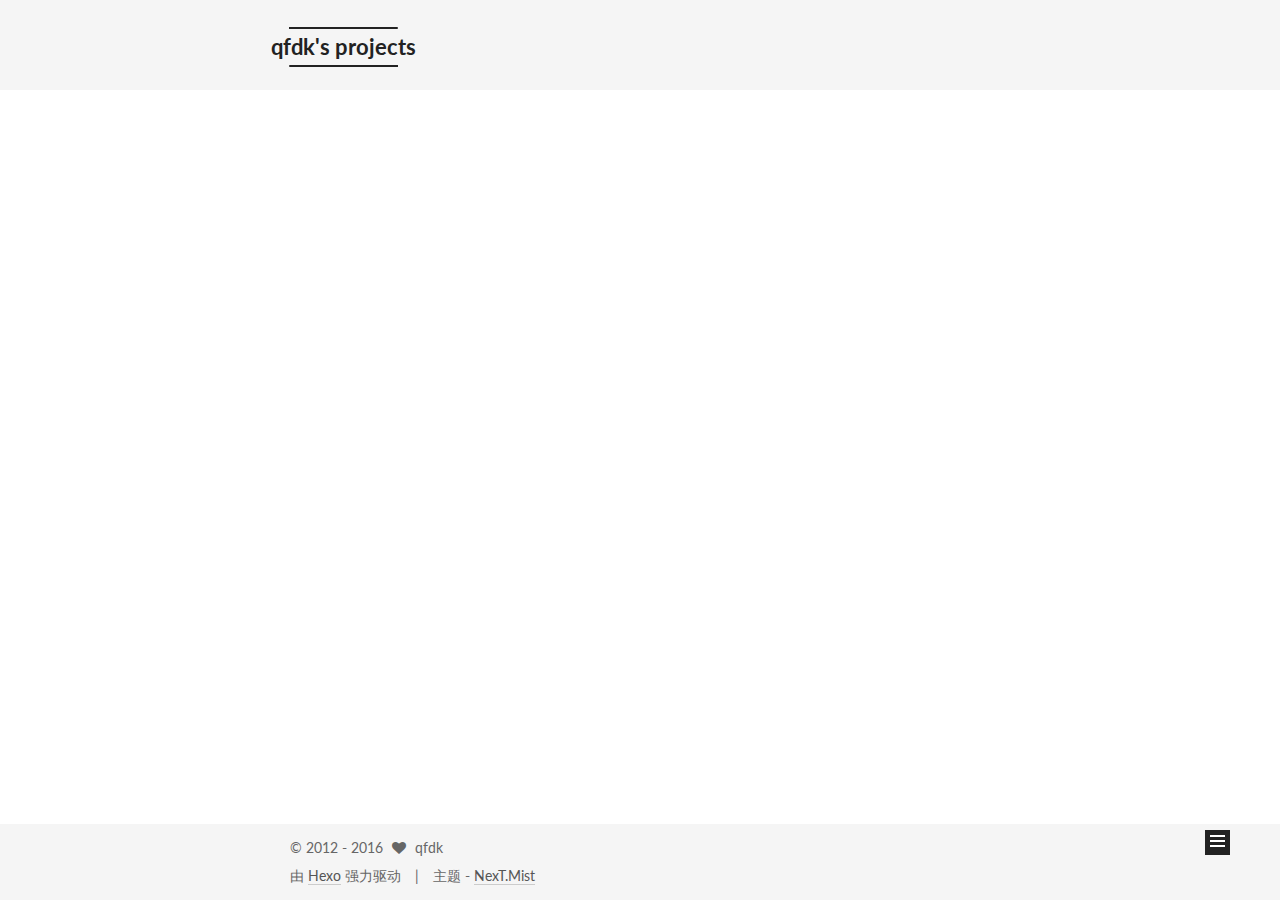
==== commit 8a8fb061: "Site updated: 2016-10-20 23:17:12" ====
--- a/index.html
+++ b/index.html
@@ -144,7 +144,7 @@
       <span class="logo-line-after"><i></i></span>
     </a>
   </div>
-  <p class="site-subtitle"></p>
+  <p class="site-subtitle">Hello Apache !!</p>
 </div>
 
 <div class="site-nav-toggle">
@@ -188,6 +188,16 @@
               <i class="menu-item-icon fa fa-fw fa-tags"></i> <br />
             
             标签
+          </a>
+        </li>
+      
+        
+        <li class="menu-item menu-item-about">
+          <a href="/about" rel="section">
+            
+              <i class="menu-item-icon fa fa-fw fa-user"></i> <br />
+            
+            关于
           </a>
         </li>
       
@@ -293,33 +303,18 @@
       
         
           
-            <p>最近入坑Apache Spark，这个分布式框架让我知道了什么叫做大数据，以及在处理大数据之中所碰到的一些问题。首先说明一下语言当然用Scala 虽然一开始让人感觉比较反人类，但是经过一段时间的摸索发现真的挺好用的，甚至喜欢上了它，前提是不报错。</p>
-<p>说一下工作环境:</p>
-<ul>
-<li>Scala IED </li>
-<li>Scala  2.10.6</li>
-<li>Apache Spark 1.6.1</li>
-<li>Apache Zepprlin</li>
-</ul>
-<p>这些版本要对应起来，要不然吃不了兜着走。这里集群的管理工具是ambari，这个工具可以让你轻松的进行图像可视化。</p>
-<p><img src="http://blog.qfdk.me/_image/2016-09-20-19-18-43.jpg" class="img-responsive" alt="ambai"></p>
-<p>这里我们用的是 <code>Spark on Yarn</code> 模式，其中进行提交任务又有两种模式，这里简单的说一句，这两种模式分别为</p>
-<ul>
-<li>yarn-cluster : driver运行在container之中，所有的日志本地看不到，只能看到running的信息。</li>
-<li>yarn-client : drivier运行在client中，可以看到所有的日志，测试比较方便。</li>
-</ul>
-<p>机器学习分为两个比较大的步骤: 收集预处理数据；进行学习</p>
-<h2 id="收集预处理数据"><a href="#收集预处理数据" class="headerlink" title="收集预处理数据"></a>收集预处理数据</h2><p>这里当然选择到处都看得到的数据了，比如法国政府的 一些数据，<a href="https://www.data.gouv.fr/fr/datasets/boamp/" target="_blank" rel="external">https://www.data.gouv.fr/fr/datasets/boamp/</a> 这里好多数据，这里挑选他们的招标信息。这里选择2016年的，进行处理和学习。文件是tgz格式的，利用命令解压，最后得到一堆xml文件，对于这些文件可以利用 <a href="https://github.com/databricks/spark-xml" target="_blank" rel="external">https://github.com/databricks/spark-xml</a> 进行处理，处理方式很简单。<br>命令方式引用外部库<br><code>$SPARK_HOME/bin/spark-shell --packages com.databricks:spark-xml_2.10:0.4.0</code><br>简单的例子<br><code>$ wget https://github.com/databricks/spark-xml/raw/master/src/test/resources/books.xml</code></p>
-<figure class="highlight scala"><table><tr><td class="gutter"><pre><div class="line">1</div><div class="line">2</div><div class="line">3</div><div class="line">4</div><div class="line">5</div><div class="line">6</div><div class="line">7</div><div class="line">8</div><div class="line">9</div></pre></td><td class="code"><pre><div class="line"><span class="keyword">import</span> org.apache.spark.sql.<span class="type">SQLContext</span></div><div class="line"></div><div class="line"><span class="keyword">val</span> sqlContext = <span class="keyword">new</span> <span class="type">SQLContext</span>(sc)</div><div class="line"><span class="keyword">val</span> df = sqlContext.read</div><div class="line">    .format(&amp;quot;com.databricks.spark.xml&amp;quot;)</div><div class="line">    .option(&amp;quot;rowTag&amp;quot;, &amp;quot;book&amp;quot;)</div><div class="line">    .load(&amp;quot;books.xml&amp;quot;)</div><div class="line"></div><div class="line"><span class="keyword">val</span> selectedData = df.select(&amp;quot;author&amp;quot;, &amp;quot;_id&amp;quot;)</div></pre></td></tr></table></figure>
-<p>这里了选择相应的表情进行选择，这里我选择“OBJET_COMPLET”和”LIBELLE”，当然路径可以是hdfs的路径，最后你会得到一个DataFrame的类型</p>
-<p><img src="http://blog.qfdk.me/_image/2016-09-20-19-35-12.jpg" alt=""></p>
-<p>就是一个数据表，这个数据表中包含着各种奇葩的数据，错别字等等都会再这里找到，还有null的情况,这些都是要处理掉然后进行学习，学习的目的是找到对应的TOPIC也就是主题。就直接上代码吧，建立一个scala的类。</p>
-<figure class="highlight scala"><table><tr><td class="gutter"><pre><div class="line">1</div><div class="line">2</div><div class="line">3</div><div class="line">4</div><div class="line">5</div><div class="line">6</div><div class="line">7</div><div class="line">8</div><div class="line">9</div><div class="line">10</div><div class="line">11</div><div class="line">12</div><div class="line">13</div><div class="line">14</div><div class="line">15</div><div class="line">16</div><div class="line">17</div><div class="line">18</div><div class="line">19</div><div class="line">20</div><div class="line">21</div><div class="line">22</div><div class="line">23</div><div class="line">24</div><div class="line">25</div><div class="line">26</div><div class="line">27</div><div class="line">28</div><div class="line">29</div><div class="line">30</div><div class="line">31</div><div class="line">32</div><div class="line">33</div><div class="line">34</div><div class="line">35</div><div class="line">36</div><div class="line">37</div><div class="line">38</div><div class="line">39</div><div class="line">40</div><div class="line">41</div><div class="line">42</div><div class="line">43</div><div class="line">44</div><div class="line">45</div><div class="line">46</div><div class="line">47</div><div class="line">48</div><div class="line">49</div><div class="line">50</div><div class="line">51</div><div class="line">52</div><div class="line">53</div><div class="line">54</div><div class="line">55</div><div class="line">56</div><div class="line">57</div><div class="line">58</div><div class="line">59</div><div class="line">60</div><div class="line">61</div><div class="line">62</div><div class="line">63</div><div class="line">64</div><div class="line">65</div><div class="line">66</div><div class="line">67</div><div class="line">68</div><div class="line">69</div><div class="line">70</div><div class="line">71</div><div class="line">72</div><div class="line">73</div><div class="line">74</div><div class="line">75</div><div class="line">76</div><div class="line">77</div><div class="line">78</div><div class="line">79</div><div class="line">80</div><div class="line">81</div><div class="line">82</div><div class="line">83</div><div class="line">84</div><div class="line">85</div><div class="line">86</div><div class="line">87</div><div class="line">88</div><div class="line">89</div><div class="line">90</div><div class="line">91</div><div class="line">92</div><div class="line">93</div><div class="line">94</div><div class="line">95</div><div class="line">96</div><div class="line">97</div><div class="line">98</div><div class="line">99</div><div class="line">100</div><div class="line">101</div><div class="line">102</div><div class="line">103</div><div class="line">104</div><div class="line">105</div><div class="line">106</div><div class="line">107</div><div class="line">108</div><div class="line">109</div><div class="line">110</div><div class="line">111</div><div class="line">112</div><div class="line">113</div><div class="line">114</div><div class="line">115</div><div class="line">116</div><div class="line">117</div><div class="line">118</div><div class="line">119</div><div class="line">120</div></pre></td><td class="code"><pre><div class="line"><span class="class"><span class="keyword">class</span> <span class="title">LDAml</span>(<span class="params"></span>) </span>&#123;</div><div class="line">    </div><div class="line">  <span class="function"><span class="keyword">def</span> <span class="title">lda</span></span>(dataset: <span class="type">DataFrame</span>, sc: <span class="type">SparkContext</span>, inputCol: <span class="type">String</span>,</div><div class="line">          numbTopic: <span class="type">Int</span>, <span class="type">MaxIterations</span>: <span class="type">Int</span>,</div><div class="line">          vocabSize: <span class="type">Int</span>) = &#123;</div><div class="line"></div><div class="line">    <span class="keyword">val</span> (documents, vocabArray, model) = preprocess(dataset, inputCol, sc, vocabSize)</div><div class="line">    <span class="keyword">val</span> corpus = documents.cache() <span class="comment">// use cache</span></div><div class="line">    <span class="keyword">val</span> corpusSize = corpus.count()</div><div class="line">    <span class="comment">/**</span></div><div class="line">     * Configure and run LDA</div><div class="line">     */</div><div class="line">    <span class="keyword">val</span> mbf = &#123;</div><div class="line">      <span class="comment">// add (1.0 / actualCorpusSize) to MiniBatchFraction be more robust on tiny datasets.</span></div><div class="line">      <span class="number">2.0</span> / <span class="type">MaxIterations</span> + <span class="number">1.0</span> / corpusSize</div><div class="line">    &#125;</div><div class="line">    <span class="comment">// running lda</span></div><div class="line">    <span class="keyword">val</span> lda = <span class="keyword">new</span> <span class="type">LDA</span>()</div><div class="line">      .setK(numbTopic)</div><div class="line">      .setMaxIterations(<span class="type">MaxIterations</span>)</div><div class="line">      .setOptimizer(<span class="keyword">new</span> <span class="type">OnlineLDAOptimizer</span>().setMiniBatchFraction(math.min(<span class="number">1.0</span>, mbf))) <span class="comment">//add optimizer</span></div><div class="line">      .setDocConcentration(<span class="number">-1</span>) <span class="comment">// use default symmetric document-topic prior</span></div><div class="line">      .setTopicConcentration(<span class="number">-1</span>) <span class="comment">// use default symmetric topic-word prior</span></div><div class="line"></div><div class="line">    <span class="comment">/**</span></div><div class="line">     * Print results.</div><div class="line">     */</div><div class="line">    <span class="keyword">val</span> startTime = <span class="type">System</span>.nanoTime()</div><div class="line">    <span class="keyword">val</span> ldaModel = lda.run(corpus)</div><div class="line">    <span class="keyword">val</span> elapsed = (<span class="type">System</span>.nanoTime() - startTime) / <span class="number">1e9</span></div><div class="line"></div><div class="line">    ldaModel.save(sc, sc.getConf.get(&amp;quot;spark.client.ldamodelPath&amp;quot;))</div><div class="line"></div><div class="line">    <span class="comment">/************************************************************************</span></div><div class="line">     * Print results. for Zeppelin</div><div class="line">     ************************************************************************/</div><div class="line">    <span class="comment">// Print training time</span></div><div class="line">    println(s&amp;quot;<span class="type">Finished</span> training <span class="type">LDA</span> model.  <span class="type">Summary</span>:&amp;quot;)</div><div class="line">    println(s&amp;quot;<span class="type">Training</span> time (sec)\t$elapsed&amp;quot;)</div><div class="line">    println(s&amp;quot;==========&amp;quot;)</div><div class="line"></div><div class="line">    <span class="comment">// Print the topics, showing the top-weighted terms for each topic.</span></div><div class="line">    <span class="keyword">val</span> topicIndices = ldaModel.describeTopics(maxTermsPerTopic = <span class="number">5</span>)</div><div class="line">    <span class="keyword">val</span> topics = topicIndices.map &#123;</div><div class="line">      <span class="keyword">case</span> (terms, termWeights) =&amp;gt;</div><div class="line">        terms.map(vocabArray(_)).zip(termWeights)</div><div class="line">    &#125;</div><div class="line">    println(s&amp;quot;$numbTopic topics:&amp;quot;)</div><div class="line">    topics.zipWithIndex.foreach &#123;</div><div class="line">      <span class="keyword">case</span> (topic, i) =&amp;gt;</div><div class="line">        println(s&amp;quot;<span class="type">TOPIC</span> $i&amp;quot;)</div><div class="line">        topic.foreach &#123; <span class="keyword">case</span> (term, weight) =&amp;gt; println(s&amp;quot;$term\t$weight&amp;quot;) &#125;</div><div class="line">        println(s&amp;quot;==========&amp;quot;)</div><div class="line">    &#125;</div><div class="line">  &#125;</div><div class="line"></div><div class="line">  <span class="function"><span class="keyword">def</span> <span class="title">preprocess</span></span>(dataset: <span class="type">DataFrame</span>, inputCol: <span class="type">String</span>, sc: <span class="type">SparkContext</span>, vocabSize: <span class="type">Int</span>): (<span class="type">RDD</span>[(<span class="type">Long</span>, <span class="type">Vector</span>)], <span class="type">Array</span>[<span class="type">String</span>], <span class="type">PipelineModel</span>) = &#123;</div><div class="line">    <span class="keyword">val</span> stopWordText1 = sc.textFile(sc.getConf.get(&amp;quot;spark.client.stopWordText&amp;quot;)).collect().flatMap(_.stripMargin.split(&amp;quot;\\s+&amp;quot;))</div><div class="line">    <span class="keyword">val</span> stopWordText2 = sc.textFile(sc.getConf.get(&amp;quot;spark.client.stopWordText2&amp;quot;)).collect().flatMap(_.stripMargin.split(&amp;quot;\\s+&amp;quot;))</div><div class="line">    <span class="keyword">val</span> data = dataset.na.drop()</div><div class="line">    <span class="comment">// ----------------Pipeline stages---------------------------------------------</span></div><div class="line">    <span class="comment">// - tokenizer--&amp;gt;stopWordsRemover1--&amp;gt;stemmer--&amp;gt;stopWordRemover2--&amp;gt;AccentRemover</span></div><div class="line">    <span class="comment">// 简单分词-&amp;gt;删除无用词汇-&amp;gt;词根-&amp;gt;删除无用词汇-&amp;gt;删除重音符号</span></div><div class="line">    <span class="comment">// ----------------------------------------------------------------------------</span></div><div class="line">    <span class="keyword">val</span> tokenizer = <span class="keyword">new</span> <span class="type">RegexTokenizer</span>()</div><div class="line">      .setInputCol(inputCol)</div><div class="line">      .setPattern(&amp;quot;[a-z0<span class="number">-9</span>éèêâîûùäüïëô]+&amp;quot;)</div><div class="line">      .setGaps(<span class="literal">false</span>)</div><div class="line">      .setOutputCol(&amp;quot;rawTokens&amp;quot;)</div><div class="line"></div><div class="line">    <span class="keyword">val</span> stopWordsRemover1 = <span class="keyword">new</span> <span class="type">StopWordsRemover</span>()</div><div class="line">      .setInputCol(&amp;quot;rawTokens&amp;quot;)</div><div class="line">      .setOutputCol(&amp;quot;tokens&amp;quot;)</div><div class="line">    stopWordsRemover1.setStopWords(stopWordsRemover1.getStopWords ++ stopWordText1)</div><div class="line"></div><div class="line">    <span class="keyword">val</span> stemmer = <span class="keyword">new</span> <span class="type">Stemmer</span>()</div><div class="line">      .setInputCol(&amp;quot;tokens&amp;quot;)</div><div class="line">      .setOutputCol(&amp;quot;stemmed&amp;quot;)</div><div class="line">      .setLanguage(&amp;quot;<span class="type">French</span>&amp;quot;)</div><div class="line"></div><div class="line">    <span class="keyword">val</span> stopWordsRemover2 = <span class="keyword">new</span> <span class="type">StopWordsRemover</span>()</div><div class="line">      .setInputCol(&amp;quot;stemmed&amp;quot;)</div><div class="line">      .setOutputCol(&amp;quot;tokens2&amp;quot;)</div><div class="line">    stopWordsRemover2.setStopWords(stopWordsRemover2.getStopWords ++ stopWordText2)</div><div class="line"></div><div class="line">    <span class="keyword">val</span> accentRemover = <span class="keyword">new</span> <span class="type">AccentRemover</span>()</div><div class="line">      .setInputCol(&amp;quot;tokens2&amp;quot;)</div><div class="line">      .setOutputCol(&amp;quot;mot&amp;quot;)</div><div class="line"></div><div class="line">    <span class="keyword">val</span> countVectorizer = <span class="keyword">new</span> <span class="type">CountVectorizer</span>()</div><div class="line">      .setVocabSize(vocabSize)</div><div class="line">      .setInputCol(&amp;quot;mot&amp;quot;)</div><div class="line">      .setOutputCol(&amp;quot;features&amp;quot;)</div><div class="line">    <span class="comment">//------------------------------------------------------</span></div><div class="line">    <span class="comment">//stage 0,1,2,3,4,5</span></div><div class="line">    <span class="keyword">val</span> pipeline = <span class="keyword">new</span> <span class="type">Pipeline</span>().setStages(<span class="type">Array</span>(</div><div class="line">      tokenizer, <span class="comment">//stage 0</span></div><div class="line">      stopWordsRemover1, <span class="comment">//1</span></div><div class="line">      stemmer, <span class="comment">//2</span></div><div class="line">      stopWordsRemover2, <span class="comment">//3</span></div><div class="line">      accentRemover, <span class="comment">//4</span></div><div class="line">      countVectorizer <span class="comment">//stage 5</span></div><div class="line">      ))</div><div class="line"></div><div class="line">    <span class="comment">// creates the PipeLineModel to use for the dataset transformation</span></div><div class="line">    <span class="keyword">val</span> model = pipeline.fit(data)</div><div class="line">    <span class="comment">// countVectorizer stage ==&amp;gt; 5</span></div><div class="line">    <span class="keyword">val</span> vocabArray = model.stages(<span class="number">5</span>).asInstanceOf[<span class="type">CountVectorizerModel</span>].vocabulary</div><div class="line">    sc.parallelize(vocabArray).saveAsTextFile(sc.getConf.get(&amp;quot;spark.client.vocab&amp;quot;))</div><div class="line">    <span class="keyword">val</span> documents = model.transform(data)</div><div class="line">      .select(&amp;quot;features&amp;quot;)</div><div class="line">      .rdd</div><div class="line">      .map &#123; <span class="keyword">case</span> <span class="type">Row</span>(features: <span class="type">Vector</span>) =&amp;gt; features &#125;</div><div class="line">      .zipWithIndex()</div><div class="line">      .map(_.swap)</div><div class="line"></div><div class="line">    (documents, vocabArray, model)</div><div class="line">&#125;</div><div class="line"></div><div class="line">&#125;</div></pre></td></tr></table></figure>
-<p>最重要的步骤就是<code>tokenizer--&gt;stopWordsRemover1--&gt;stemmer--&gt;stopWordRemover2--&gt;AccentRemover</code> 处理完成之后，需要transform成dataframe的类型。<br>这样就可以使用LDA里面的算法进行筛选TOPIC了，这里我选择100个TOPIC迭代100次，这很花时间的。<br>最后会打印出来。每个TOPIC都是不同的，LDAOptimizer 有两种算法，一种是em算法，一种是online算法，这里选择online算法，因em算法的问题导致之前结果的TOPIC是重复的。</p>
-<p><img src="http://blog.qfdk.me/_image/2016-09-20-19-45-43.jpg" alt=""></p>
-<p>这个结果就可以进行预测了，每个TOPIC都是不同的。</p>
-
-          
+          最近入坑Apache Spark，这个分布式框架让我知道了什么叫做大数据，以及在处理大数据之中所碰到的一些问题。首先说明一下语言当然用Scala 虽然一开始让人感觉比较反人类，但是经过一段时间的摸索发现真的挺好用的，甚至喜欢上了它，前提是不报错。
+说一下工作环境:
+
+Scala IED 
+Scala
+          ...
+
+          <div class="post-more-link text-center">
+            <a class="btn" href="/2016/09/20/2016-09-20/#more" rel="contents">
+              阅读全文 &raquo;
+            </a>
+          </div>
         
       
     </div>
@@ -460,7 +455,7 @@
       <div class="footer-inner">
         <div class="copyright" >
   
-  &copy; 
+  &copy;  2012 - 
   <span itemprop="copyrightYear">2016</span>
   <span class="with-love">
     <i class="fa fa-heart"></i>
--- a/css/main.css
+++ b/css/main.css
@@ -1548,7 +1548,7 @@
   width: 4px;
   height: 4px;
   border-radius: 50%;
-  background: #a3fcba;
+  background: #ff54b1;
 }
 .links-of-blogroll {
   font-size: 13px;
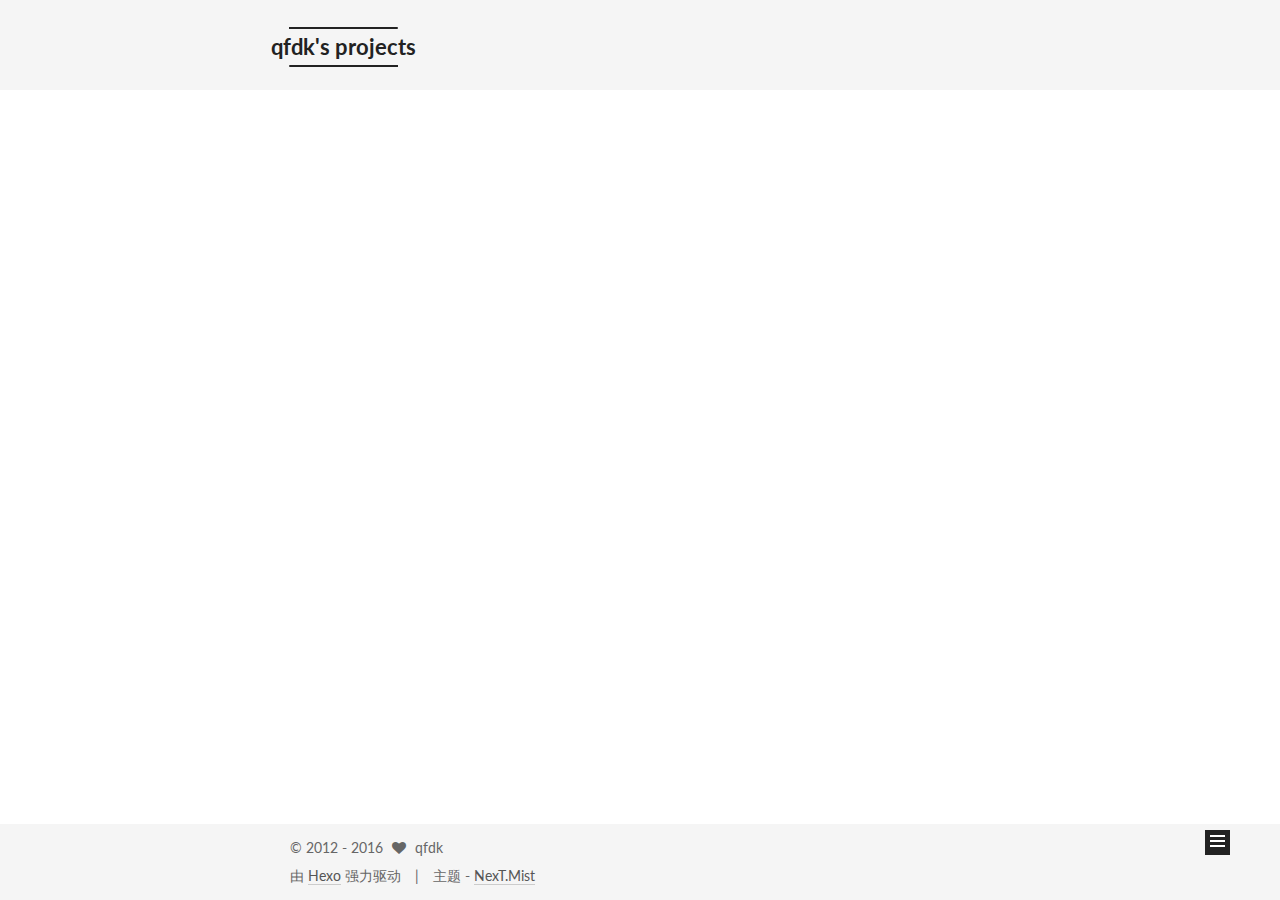
==== commit 6cb49197: "Site updated: 2016-10-21 12:35:00" ====
--- a/index.html
+++ b/index.html
@@ -1,10 +1,4 @@
 <!doctype html>
-
-
-
-  
-
-
 <html class="theme-next mist use-motion">
 <head>
   <meta charset="UTF-8"/>
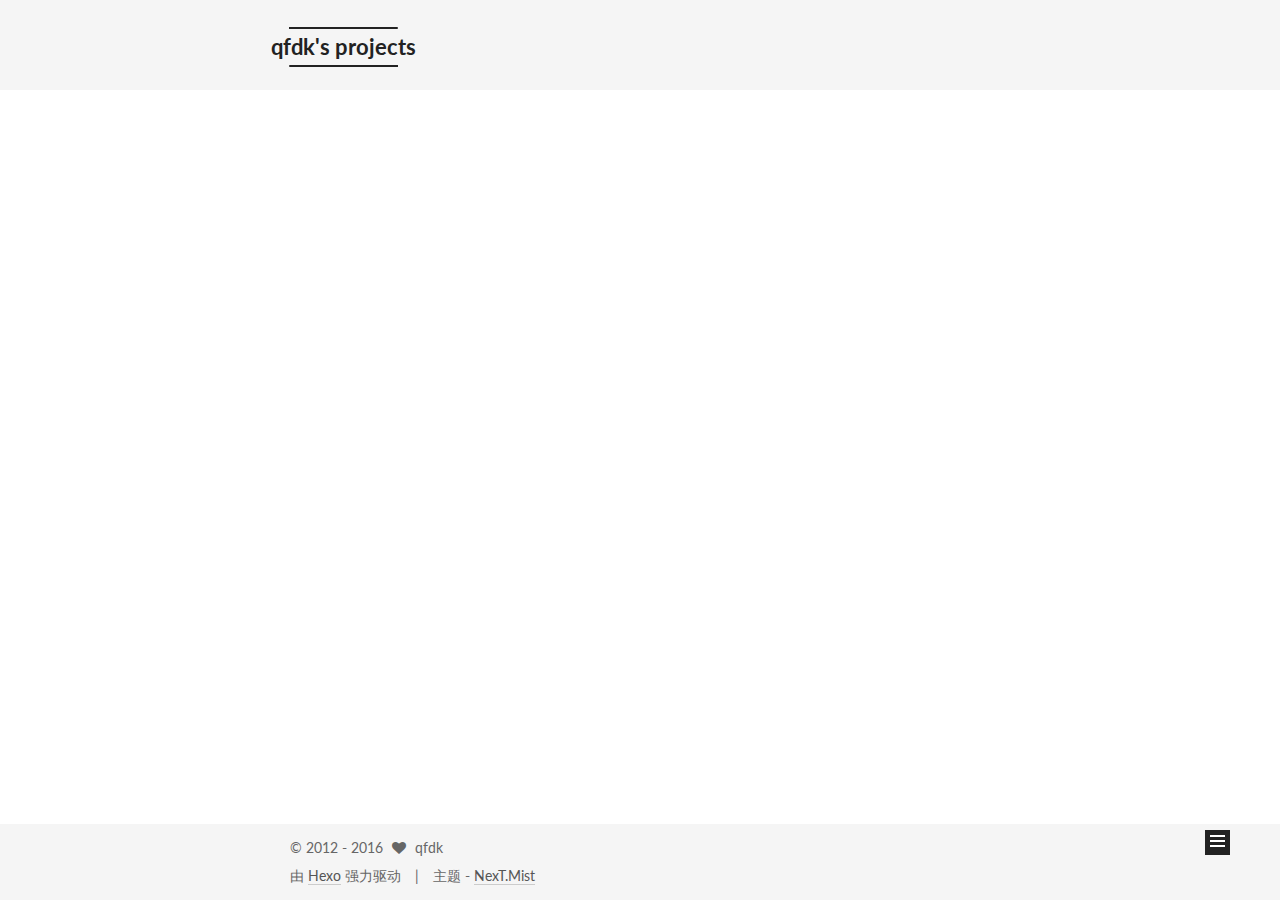
==== commit feee112b: "Site updated: 2016-10-31 22:36:43" ====
--- a/index.html
+++ b/index.html
@@ -1,4 +1,10 @@
 <!doctype html>
+
+
+
+  
+
+
 <html class="theme-next mist use-motion">
 <head>
   <meta charset="UTF-8"/>
